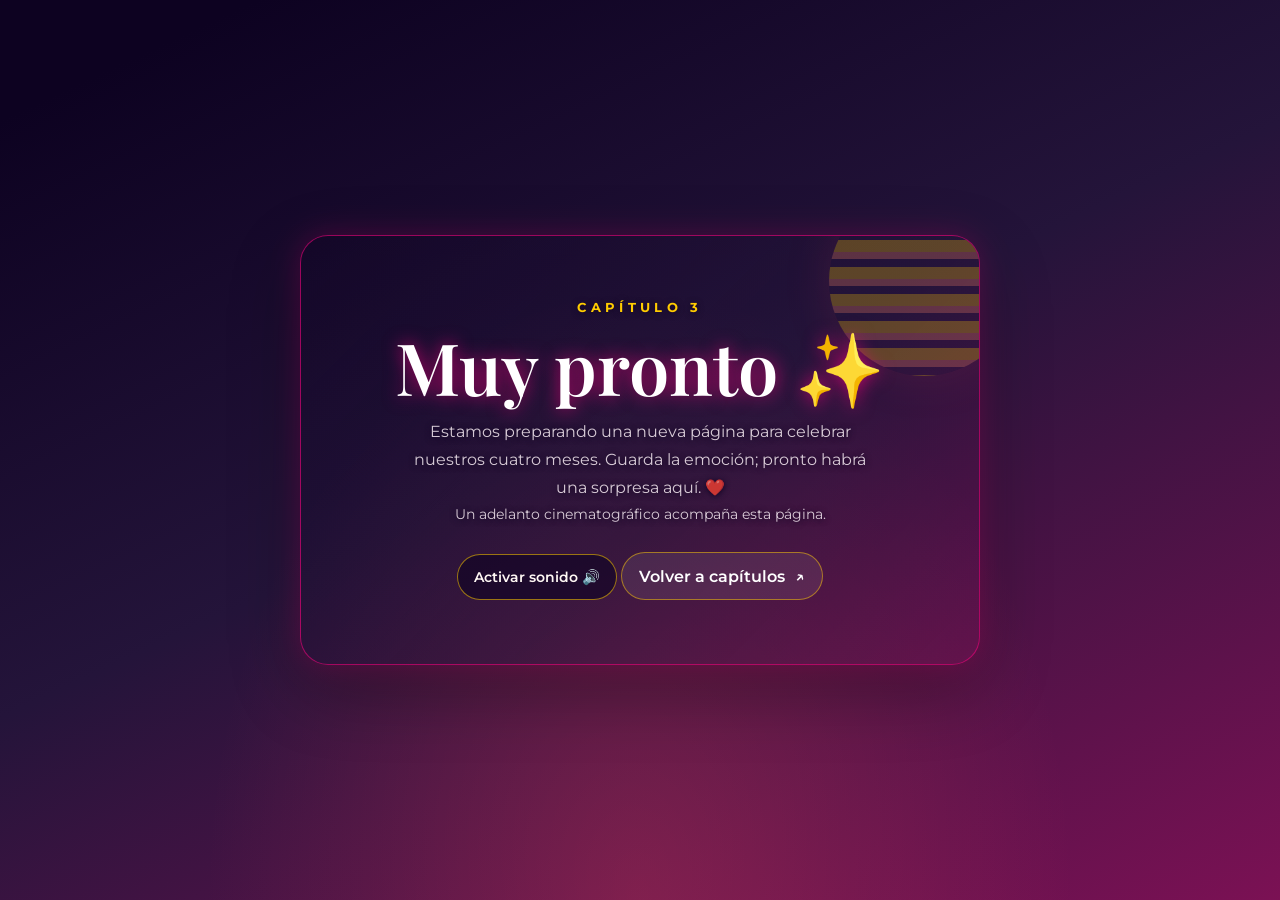
==== cuatro-meses.html @ 0df11a8c "djkdjdjdj" ====
<!DOCTYPE html>
<html lang="es">
<head>
    <meta charset="UTF-8">
    <meta name="viewport" content="width=device-width, initial-scale=1.0">
    <title>Capítulo 3 · Muy pronto ✨</title>
    <link rel="preconnect" href="https://fonts.googleapis.com">
    <link rel="preconnect" href="https://fonts.gstatic.com" crossorigin>
    <link href="https://fonts.googleapis.com/css2?family=Montserrat:wght@300;400;600;700&family=Playfair+Display:wght@600&display=swap" rel="stylesheet">
    <link rel="stylesheet" href="styles.css?v=20261124-video-contrast">
</head>
<body class="four-month-page">
    <main class="four-month-page-shell">
        <section class="four-month-card" aria-labelledby="four-month-title">
            <video class="four-month-card-video" id="fourMonthBackgroundVideo" autoplay muted loop playsinline preload="metadata" aria-hidden="true" tabindex="-1">
                <source src="video/GTA%206%20Intro%20Screen%204K%20HD.mp4" type="video/mp4">
            </video>
            <p class="four-month-kicker">CAPÍTULO 3</p>
            <h1 id="four-month-title">Muy pronto ✨</h1>
            <p>Estamos preparando una nueva página para celebrar nuestros cuatro meses. Guarda la emoción; pronto habrá una sorpresa aquí. ❤️</p>
            <p class="four-month-video-note">Un adelanto cinematográfico acompaña esta página.</p>
            <button class="four-month-sound-toggle" id="fourMonthSoundToggle" type="button" aria-pressed="false">
                Activar sonido 🔊
            </button>
            <p class="four-month-video-status" id="fourMonthVideoStatus" role="status" aria-live="polite"></p>
            <a class="four-month-back" href="index.html">Volver a capítulos <span aria-hidden="true">↗</span></a>
        </section>
    </main>
    <script>
        const fourMonthVideo = document.getElementById('fourMonthBackgroundVideo');
        const fourMonthSoundToggle = document.getElementById('fourMonthSoundToggle');
        const fourMonthVideoStatus = document.getElementById('fourMonthVideoStatus');

        if (window.matchMedia('(prefers-reduced-motion: reduce)').matches) {
            fourMonthVideo.removeAttribute('autoplay');
            fourMonthVideo.pause();
            fourMonthSoundToggle.disabled = true;
            fourMonthVideoStatus.textContent = 'El fondo animado está pausado por la preferencia de movimiento reducido.';
        }

        fourMonthVideo.addEventListener('error', () => {
            fourMonthSoundToggle.disabled = true;
            fourMonthVideoStatus.textContent = 'No se pudo cargar el video de fondo.';
            console.error('No se pudo cargar el video de fondo del capítulo de cuatro meses.', fourMonthVideo.error);
        });

        fourMonthSoundToggle.addEventListener('click', async () => {
            if (!fourMonthVideo.muted) {
                fourMonthVideo.muted = true;
                fourMonthSoundToggle.setAttribute('aria-pressed', 'false');
                fourMonthSoundToggle.textContent = 'Activar sonido 🔊';
                return;
            }

            fourMonthVideo.muted = false;
            try {
                await fourMonthVideo.play();
                fourMonthSoundToggle.setAttribute('aria-pressed', 'true');
                fourMonthSoundToggle.textContent = 'Silenciar 🔇';
                fourMonthVideoStatus.textContent = '';
            } catch (error) {
                fourMonthVideo.muted = true;
                fourMonthVideoStatus.textContent = 'No se pudo activar el sonido. Inténtalo otra vez.';
                console.error('No se pudo activar el sonido del video del capítulo de cuatro meses.', error);
            }
        });
    </script>
</body>
</html>
---- styles.css ----
:root {
            --bg-gradient: linear-gradient(135deg, #0f0c20, #1d102f, #2a0826);
            --glass-bg: rgba(255, 255, 255, 0.07);
            --glass-border: rgba(255, 255, 255, 0.15);
            --primary: #ff4b72;
            --secondary: #a855f7;
            --accent: #ffd166;
            --text-main: #ffffff;
            --text-sub: #e2e8f0;
        }

        * {
            box-sizing: border-box;
            margin: 0;
            padding: 0;
            user-select: none;
        }

        body {
            background: var(--bg-gradient);
            color: var(--text-main);
            font-family: 'Montserrat', sans-serif;
            min-height: 100vh;
            overflow-x: hidden;
            position: relative;
        }

        /* Partículas de fondo */
        #canvas-bg {
            position: fixed;
            top: 0;
            left: 0;
            width: 100%;
            height: 100%;
            z-index: 0;
            pointer-events: none;
            overflow: hidden;
        }

        .background-particle {
            position: absolute;
            bottom: -2rem;
            left: var(--particle-x);
            color: #ff8296;
            font-size: 1.15rem;
            opacity: 0;
            animation: float-particle var(--particle-duration) linear var(--particle-delay) infinite;
            will-change: transform, opacity;
        }

        @keyframes float-particle {
            0% { opacity: 0; transform: translate3d(0, 0, 0); }
            10%, 85% { opacity: var(--particle-opacity); }
            100% { opacity: 0; transform: translate3d(18px, -110vh, 0); }
        }

        .container {
            max-width: 900px;
            margin: 0 auto;
            padding: 2rem 1.5rem;
            position: relative;
            z-index: 1;
        }

        /* Estilo Cristal (Glassmorphism) */
        .glass {
            background: var(--glass-bg);
            border: 1px solid var(--glass-border);
            border-radius: 24px;
            box-shadow: 0 6px 18px rgba(0, 0, 0, 0.28);
        }

        /* Hero Section */
        .hero {
            text-align: center;
            padding: 3rem 1.5rem;
            margin-bottom: 2rem;
            animation: fadeIn 1.5s ease;
        }

        .hero h1 {
            font-family: 'Playfair Display', serif;
            font-size: 2.8rem;
            background: linear-gradient(45deg, #ff758c, #ff7eb3, #a855f7);
            -webkit-background-clip: text;
            -webkit-text-fill-color: transparent;
            margin-bottom: 0.8rem;
        }

        .milestone-notice {
            display: inline-block;
            margin-bottom: 0.8rem;
            padding: 0.5rem 1rem;
            border: 1px solid rgba(255, 209, 102, 0.45);
            border-radius: 999px;
            background: rgba(255, 209, 102, 0.1);
            color: var(--accent);
            font-size: 0.85rem;
            font-weight: 600;
            letter-spacing: 0.4px;
        }

        .hero p {
            color: var(--text-sub);
            font-size: 1.1rem;
            letter-spacing: 1px;
        }

        /* Contador de Tiempo */
        .timer-grid {
            display: grid;
            grid-template-columns: repeat(auto-fit, minmax(90px, 1fr));
            gap: 1rem;
            margin-top: 2rem;
        }

        .timer-box {
            background: rgba(255, 255, 255, 0.05);
            padding: 1rem 0.5rem;
            border-radius: 16px;
            border: 1px solid rgba(255, 255, 255, 0.1);
            text-align: center;
        }

        .timer-number {
            font-size: 1.8rem;
            font-weight: 700;
            color: var(--primary);
            text-shadow: 0 0 10px rgba(255, 75, 114, 0.5);
        }

        .timer-label {
            font-size: 0.75rem;
            text-transform: uppercase;
            color: var(--text-sub);
            margin-top: 4px;
        }

        /* Reproductor de Música */
        .music-player {
            display: flex;
            align-items: center;
            gap: 1.2rem;
            padding: 1.2rem 1.35rem;
            margin-bottom: 2.5rem;
            border-color: rgba(255, 232, 223, 0.3);
            background:
                radial-gradient(ellipse at 0% 50%, rgba(245, 163, 159, 0.17), transparent 49%),
                linear-gradient(120deg, rgba(255, 244, 238, 0.13), rgba(151, 92, 130, 0.13));
            box-shadow: 0 10px 24px rgba(27, 11, 34, 0.2), inset 0 1px rgba(255, 255, 255, 0.13);
        }

        .vinyl-art {
            width: 76px;
            height: 76px;
            border-radius: 50%;
            background:
                repeating-radial-gradient(circle, #351e35 0 3px, #241527 4px 6px),
                #251527;
            border: 2px solid rgba(255, 205, 184, 0.72);
            display: flex;
            align-items: center;
            justify-content: center;
            animation: spin 8s linear infinite;
            animation-play-state: paused;
            position: relative;
            flex-shrink: 0;
            box-shadow: 0 0 0 5px rgba(255, 220, 199, 0.08), 0 0 25px rgba(255, 139, 151, 0.3), inset 0 0 10px rgba(255, 229, 210, 0.15);
        }

        .vinyl-art::after {
            content: '';
            width: 21px;
            height: 21px;
            border: 2px solid rgba(255, 235, 219, 0.74);
            background: linear-gradient(145deg, #f3a5a1, #a95e82);
            border-radius: 50%;
            box-shadow: inset 0 0 0 5px rgba(71, 33, 59, 0.75), 0 0 10px rgba(255, 214, 162, 0.25);
        }

        .music-info {
            flex-grow: 1;
        }

        .music-title {
            font-weight: 600;
            font-size: 1rem;
            color: #fff;
        }

        .music-artist {
            font-size: 0.85rem;
            color: var(--text-sub);
        }

        .playback-status {
            min-height: 1em;
            margin-top: 0.25rem;
            color: var(--accent);
            font-size: 0.75rem;
        }
        .player-waveform {
            display: flex;
            width: min(100%, 185px);
            height: 18px;
            align-items: center;
            gap: 3px;
            margin-top: 0.55rem;
            opacity: 0.78;
        }
        .player-waveform i {
            display: block;
            width: 3px;
            height: 5px;
            border-radius: 99px;
            background: linear-gradient(180deg, #ffe2b7, #ec9a9d 68%, #bd7898);
            transform-origin: center;
        }
        .is-playing .player-waveform i { animation: player-wave 0.8s ease-in-out infinite alternate; }
        .player-waveform i:nth-child(3n) { animation-delay: -0.5s; }
        .player-waveform i:nth-child(4n) { animation-delay: -0.25s; }
        .player-waveform i:nth-child(5n) { animation-delay: -0.65s; }
        @keyframes player-wave {
            from { transform: scaleY(0.25); }
            to { transform: scaleY(1); }
        }

        .play-btn {
            flex: 0 0 52px;
            border: 1px solid rgba(255, 238, 220, 0.72);
            width: 52px;
            height: 52px;
            border-radius: 50%;
            background: linear-gradient(145deg, #f5a5a0, #bd6e8b 70%, #9d5a80);
            color: #fffaf4;
            font-size: 1.2rem;
            cursor: pointer;
            transition: transform 0.2s, filter 0.2s, box-shadow 0.2s;
            display: flex;
            align-items: center;
            justify-content: center;
            box-shadow: 0 7px 18px rgba(113, 43, 74, 0.32), inset 0 1px rgba(255, 255, 255, 0.35);
        }

        .play-btn:hover {
            transform: scale(1.08);
            filter: brightness(1.08);
            box-shadow: 0 9px 22px rgba(113, 43, 74, 0.42), inset 0 1px rgba(255, 255, 255, 0.4);
        }
        .music-player.is-playing { border-color: rgba(255, 218, 191, 0.48); }
        .music-player.is-playing .vinyl-art { box-shadow: 0 0 0 5px rgba(255, 220, 199, 0.1), 0 0 30px rgba(255, 139, 151, 0.42), inset 0 0 10px rgba(255, 229, 210, 0.18); }

        /* Mensaje de voz */
        .voice-message {
            padding: clamp(1.35rem, 4vw, 2rem);
            margin-bottom: 2.5rem;
            border-color: rgba(255, 231, 220, 0.26);
            background:
                radial-gradient(ellipse at 50% 0%, rgba(234, 164, 159, 0.13), transparent 65%),
                linear-gradient(140deg, rgba(255, 247, 239, 0.09), rgba(160, 96, 136, 0.1));
            text-align: center;
        }

        .voice-message h2 {
            font-family: 'Playfair Display', serif;
            font-size: 1.5rem;
            margin-bottom: 0.5rem;
        }

        .voice-message p {
            color: var(--text-sub);
            font-size: 0.9rem;
            margin-bottom: 1rem;
        }

        .voice-audio-player {
            display: flex;
            max-width: 620px;
            align-items: center;
            gap: 1rem;
            margin: 1.2rem auto 0;
            padding: 1rem;
            border: 1px solid rgba(255, 237, 223, 0.2);
            border-radius: 20px;
            background: linear-gradient(120deg, rgba(55, 27, 58, 0.58), rgba(116, 61, 93, 0.42));
            box-shadow: 0 10px 24px rgba(32, 12, 39, 0.2), inset 0 1px rgba(255, 255, 255, 0.08);
            text-align: left;
        }
        .voice-player-icon {
            display: grid;
            width: 55px;
            height: 55px;
            flex: 0 0 55px;
            place-items: center;
            border: 1px solid rgba(255, 238, 220, 0.36);
            border-radius: 17px;
            background: linear-gradient(145deg, rgba(246, 177, 160, 0.3), rgba(187, 111, 143, 0.25));
            box-shadow: 0 5px 18px rgba(220, 140, 153, 0.17);
            color: #ffe0ad;
            font-size: 1.65rem;
        }
        .voice-player-icon span { transform: translateY(-1px); }
        .voice-player-content { min-width: 0; flex: 1; }
        .voice-player-label {
            display: block;
            margin: 0 0 0.5rem 0.2rem;
            color: rgba(255, 232, 220, 0.8);
            font: italic 0.78rem 'Playfair Display', serif;
        }
        .voice-message audio {
            display: block;
            width: 100%;
            color-scheme: dark;
            accent-color: #e7a0a0;
            filter: drop-shadow(0 3px 7px rgba(25, 10, 31, 0.2));
        }

        .voice-status {
            min-height: 1em;
            margin-top: 0.75rem;
            color: var(--accent);
            font-size: 0.8rem;
        }
        .voice-audio-player.is-playing .voice-player-icon { animation: voice-icon-glow 1.8s ease-in-out infinite alternate; }
        @keyframes voice-icon-glow {
            50% { opacity: 0.8; transform: scale(1.04); }
        }

        /* Galería Polaroid 3D */
        .section-title {
            text-align: center;
            font-family: 'Playfair Display', serif;
            font-size: 2rem;
            margin-bottom: 1.8rem;
            color: #fff;
        }

        .gallery-grid {
            display: grid;
            grid-template-columns: repeat(auto-fit, minmax(240px, 1fr));
            gap: 2rem;
            margin-bottom: 3rem;
        }

        .polaroid {
            perspective: 1000px;
            height: 320px;
            cursor: pointer;
        }

        .polaroid-inner {
            position: relative;
            width: 100%;
            height: 100%;
            text-align: center;
            transition: transform 0.8s cubic-bezier(0.175, 0.885, 0.32, 1.275);
            transform-style: preserve-3d;
        }

        .polaroid.flipped .polaroid-inner {
            transform: rotateY(180deg);
        }

        .polaroid-front, .polaroid-back {
            position: absolute;
            width: 100%;
            height: 100%;
            -webkit-backface-visibility: hidden;
            backface-visibility: hidden;
            border-radius: 16px;
            padding: 12px;
            background: #ffffff;
            color: #222;
            box-shadow: 0 10px 25px rgba(0,0,0,0.3);
            display: flex;
            flex-direction: column;
        }

        .polaroid-front img {
            width: 100%;
            height: 220px;
            object-fit: cover;
            border-radius: 10px;
        }

        .polaroid-front .caption {
            font-family: 'Caveat', cursive;
            font-size: 1.4rem;
            margin-top: 10px;
            color: #333;
        }

        .polaroid-back {
            transform: rotateY(180deg);
            background: #fff0f5;
            justify-content: center;
            align-items: center;
            padding: 20px;
            font-family: 'Caveat', cursive;
            font-size: 1.5rem;
            color: #444;
            line-height: 1.4;
        }

        /* Razones para Aleja */
        .reasons-grid {
            display: grid;
            grid-template-columns: repeat(auto-fit, minmax(210px, 1fr));
            gap: 1rem;
            margin-bottom: 3rem;
        }

        .reason-card {
            min-height: 120px;
            padding: 1.2rem;
            border: 1px solid var(--glass-border);
            border-radius: 18px;
            background: var(--glass-bg);
            color: var(--text-main);
            font: inherit;
            cursor: pointer;
            transition: transform 0.2s ease, background 0.2s ease, border-color 0.2s ease;
        }

        .reason-card:hover {
            transform: translateY(-3px);
            background: rgba(255, 255, 255, 0.12);
            border-color: rgba(255, 75, 114, 0.6);
        }

        .reason-card:focus-visible {
            outline: 2px solid var(--accent);
            outline-offset: 3px;
        }

        .reason-prompt {
            color: var(--accent);
            font-weight: 600;
        }

        .reason-message {
            display: none;
            line-height: 1.5;
        }

        .reason-card.revealed .reason-prompt {
            display: none;
        }

        .reason-card.revealed .reason-message {
            display: inline;
            animation: fadeIn 0.4s ease;
        }

        /* Sección Carta Secreta */
        .envelope-wrapper {
            margin: 3rem 0;
            display: flex;
            justify-content: center;
        }

        .envelope {
            width: 100%;
            max-width: 600px;
            background: rgba(255, 255, 255, 0.08);
            border-radius: 20px;
            padding: 2.5rem 1.8rem;
            text-align: center;
            position: relative;
            cursor: pointer;
            transition: background 0.4s ease, border-color 0.4s ease;
            border: 2px dashed rgba(255, 75, 114, 0.4);
        }

        .envelope:hover {
            border-color: var(--primary);
            background: rgba(255, 255, 255, 0.12);
        }

        .envelope-icon {
            font-size: 3.5rem;
            margin-bottom: 1rem;
            display: inline-block;
            transition: transform 0.3s ease;
        }

        .envelope:hover .envelope-icon {
            transform: scale(1.15) rotate(5deg);
        }

        .letter-content {
            display: none;
            margin-top: 1.5rem;
            text-align: left;
            font-family: 'Caveat', cursive;
            font-size: 1.6rem;
            line-height: 1.6;
            color: #fff;
            background: rgba(0, 0, 0, 0.35);
            padding: 2rem;
            border-radius: 16px;
            animation: fadeIn 1s ease;
            border: 1px solid rgba(255, 255, 255, 0.1);
        }

        .letter-content p {
            margin-bottom: 1.2rem;
        }

        /* Footer */
        footer {
            text-align: center;
            padding: 2rem 0;
            color: var(--text-sub);
            font-size: 0.9rem;
        }

        .star-map {
            margin: 3rem 0 1rem;
            padding: clamp(1.25rem, 4vw, 2.25rem);
            border: 1px solid rgba(255, 75, 114, 0.48);
            background:
                radial-gradient(ellipse at 10% 0%, rgba(168, 85, 247, 0.15), transparent 48%),
                radial-gradient(ellipse at 95% 100%, rgba(255, 75, 114, 0.1), transparent 42%),
                var(--glass-bg);
            box-shadow: 0 0 30px rgba(168, 85, 247, 0.14), 0 0 20px rgba(255, 75, 114, 0.1);
        }

        .star-map-heading { text-align: center; margin-bottom: 1.4rem; }
        .star-map-heading h2 {
            margin-bottom: 0.55rem;
            font: 600 clamp(1.7rem, 5vw, 2.3rem) 'Playfair Display', serif;
            background: linear-gradient(90deg, #fff, #ffb4c3, #d3a5ff);
            -webkit-background-clip: text;
            -webkit-text-fill-color: transparent;
        }
        .star-map-heading p { color: var(--text-sub); font-size: 0.9rem; line-height: 1.6; }
        .star-map-heading .star-map-date { color: var(--accent); letter-spacing: 0.04em; }

        .star-map-stage {
            position: relative;
            isolation: isolate;
            overflow: hidden;
            min-height: 300px;
            height: clamp(300px, 48vw, 440px);
            border: 1px solid rgba(168, 85, 247, 0.45);
            border-radius: 20px;
            background:
                radial-gradient(ellipse at 50% 115%, rgba(91, 34, 139, 0.32), transparent 58%),
                linear-gradient(160deg, rgba(7, 8, 27, 0.95), rgba(20, 11, 40, 0.92) 60%, rgba(12, 9, 30, 0.96));
            box-shadow: inset 0 0 18px rgba(168, 85, 247, 0.1), 0 0 14px rgba(168, 85, 247, 0.1);
        }

        .star-map-canvas, .star-map-points {
            position: absolute;
            inset: 0;
            width: 100%;
            height: 100%;
        }
        .star-map-canvas { z-index: -1; pointer-events: none; }
        .star-map-points { z-index: 1; }

        .memory-star {
            position: absolute;
            left: var(--star-x);
            top: var(--star-y);
            width: 28px;
            height: 28px;
            display: grid;
            place-items: center;
            transform: translate(-50%, -50%);
            border: 0;
            border-radius: 50%;
            background: transparent;
            color: #f7cfff;
            cursor: pointer;
            font-size: 16px;
            text-shadow: 0 0 8px #d9a5ff, 0 0 18px #a855f7;
            animation: starPulse 2.6s ease-in-out infinite;
        }
        .memory-star::before {
            content: '';
            position: absolute;
            inset: 7px;
            border-radius: 50%;
            background: #fff;
            box-shadow: 0 0 8px 3px #fff, 0 0 18px 6px #c88aff, 0 0 28px 8px rgba(168, 85, 247, 0.58);
            pointer-events: none;
        }
        .memory-star.star-main::before {
            inset: 5px;
            box-shadow: 0 0 7px 3px #fff, 0 0 14px 5px #ffd166, 0 0 20px 7px rgba(255, 75, 114, 0.5);
        }
        .memory-star:hover, .memory-star:focus-visible, .memory-star[aria-pressed="true"] {
            z-index: 2;
            outline: 2px solid rgba(255, 209, 102, 0.8);
            outline-offset: 4px;
        }
        .memory-star:focus-visible { outline-color: #fff; }
        .memory-star[aria-pressed="true"] { color: var(--accent); }

        @keyframes starPulse {
            0%, 100% { opacity: 0.75; }
            50% { opacity: 1; }
        }

        .star-memory-tooltip {
            position: absolute;
            z-index: 3;
            left: 50%;
            bottom: 1rem;
            width: min(440px, calc(100% - 2rem));
            padding: 0.9rem 1.1rem;
            border: 1px solid rgba(255, 209, 102, 0.5);
            border-radius: 14px;
            background: rgba(13, 9, 29, 0.88);
            box-shadow: 0 0 20px rgba(255, 209, 102, 0.12), 0 0 20px rgba(168, 85, 247, 0.16);
            color: #fff;
            text-align: center;
            line-height: 1.5;
            opacity: 0;
            visibility: hidden;
            transform: translate(-50%, 8px);
            transition: opacity 0.2s ease, transform 0.2s ease, visibility 0.2s;
            pointer-events: none;
        }
        .star-memory-tooltip.is-visible {
            opacity: 1;
            visibility: visible;
            transform: translate(-50%, 0);
        }
        .star-map-hint {
            margin-top: 0.9rem;
            color: var(--text-sub);
            font-size: 0.82rem;
            text-align: center;
        }

        /* Animaciones Keyframes */
        @keyframes spin {
            100% { transform: rotate(360deg); }
        }

        @keyframes fadeIn {
            from { opacity: 0; transform: translateY(15px); }
            to { opacity: 1; transform: translateY(0); }
        }

        @media (max-width: 600px) {
            .hero h1 { font-size: 2.1rem; }
            .timer-number { font-size: 1.4rem; }
            .section-title { font-size: 1.6rem; }
            .star-map-stage { min-height: 280px; }
            .star-memory-tooltip { bottom: 0.75rem; }
        }

        @media (max-width: 700px), (pointer: coarse) {
            .star-map, .star-map-stage, .snoopy-date, .home-trivia {
                box-shadow: 0 0 16px rgba(168, 85, 247, 0.1);
            }

            .memory-star {
                animation: none;
                text-shadow: 0 0 6px #d9a5ff, 0 0 10px #a855f7;
            }

            .memory-star::before {
                box-shadow: 0 0 6px 2px #fff, 0 0 12px 4px #c88aff;
            }

            .memory-star.star-main::before {
                box-shadow: 0 0 7px 3px #fff, 0 0 14px 5px #ffd166;
            }

            .snoopy-date .paw-print { animation: none; }
        }

        .trivia-card {
            width: min(100%, 620px);
            padding: clamp(1.5rem, 5vw, 3rem);
            text-align: center;
            border: 1px solid rgba(255, 75, 114, 0.45);
            box-shadow: 0 0 20px rgba(168, 85, 247, 0.18), 0 0 14px rgba(255, 75, 114, 0.12);
            animation: fadeIn 0.65s ease;
        }

        .trivia-card h1, .trivia-card h2 {
            font-family: 'Playfair Display', serif;
            margin-bottom: 1rem;
        }

        .trivia-card p {
            color: var(--text-sub);
            line-height: 1.7;
        }

        .surprise-link, .answer-option, .coupon-button, .restart-button {
            display: inline-flex;
            align-items: center;
            justify-content: center;
            border: 1px solid rgba(255, 255, 255, 0.2);
            border-radius: 14px;
            color: #fff;
            font: inherit;
            font-weight: 700;
            text-decoration: none;
            cursor: pointer;
            transition: transform 0.2s ease, box-shadow 0.2s ease, border-color 0.2s ease, background 0.2s ease;
        }

        .surprise-link {
            margin-top: 1.6rem;
            padding: 0.95rem 1.5rem;
            background: linear-gradient(110deg, var(--primary), #a855f7);
            box-shadow: 0 0 22px rgba(255, 75, 114, 0.35);
        }

        .surprise-link:hover, .answer-option:hover, .coupon-button:hover, .restart-button:hover {
            transform: translateY(-3px);
            box-shadow: 0 0 22px rgba(255, 75, 114, 0.32);
            border-color: var(--primary);
        }

        .home-trivia {
            padding: clamp(1.5rem, 5vw, 2.5rem);
            margin: 3rem 0;
            text-align: center;
            border: 1px solid rgba(255, 75, 114, 0.42);
            box-shadow: 0 0 28px rgba(168, 85, 247, 0.16), 0 0 22px rgba(255, 75, 114, 0.1);
        }

        .home-trivia h2 {
            margin-bottom: 0.65rem;
            font: 600 clamp(1.7rem, 5vw, 2.2rem) 'Playfair Display', serif;
            color: #ffb4c3;
        }

        .home-trivia p {
            max-width: 580px;
            margin: 0 auto;
            color: var(--text-sub);
            line-height: 1.7;
        }

        .home-trivia .surprise-link { margin-top: 1.2rem; }

        .snoopy-date {
            position: relative;
            overflow: hidden;
            margin: 2rem 0 3rem;
            padding: clamp(1.5rem, 5vw, 2.5rem);
            text-align: center;
            border: 1px solid rgba(255, 209, 102, 0.38);
            background:
                radial-gradient(ellipse at 90% 10%, rgba(255, 209, 102, 0.11), transparent 35%),
                var(--glass-bg);
            box-shadow: 0 0 28px rgba(255, 209, 102, 0.08), 0 0 25px rgba(168, 85, 247, 0.12);
        }

        .snoopy-date .paw-print {
            display: inline-block;
            margin-bottom: 0.5rem;
            font-size: 2rem;
            animation: pawWiggle 2.5s ease-in-out infinite;
        }

        .snoopy-date h2 {
            margin-bottom: 0.65rem;
            font: 600 clamp(1.65rem, 5vw, 2.15rem) 'Playfair Display', serif;
            color: var(--accent);
        }

        .snoopy-date > p {
            max-width: 580px;
            margin: 0 auto;
            color: var(--text-sub);
            line-height: 1.7;
        }

        .date-idea {
            max-width: 540px;
            min-height: 4.2rem;
            margin: 1.3rem auto 0;
            padding: 1rem;
            border: 1px solid rgba(255, 255, 255, 0.12);
            border-radius: 16px;
            background: rgba(10, 7, 25, 0.38);
            color: #fff !important;
            font-weight: 600;
        }

        .date-idea.is-changing { animation: fadeIn 0.4s ease; }
        .snoopy-date .surprise-link { margin-top: 1.2rem; }

        @keyframes pawWiggle {
            0%, 100% { transform: rotate(-7deg) translateY(0); }
            50% { transform: rotate(7deg) translateY(-4px); }
        }

        .trivia-view {
            display: none;
            min-height: 100vh;
            align-items: center;
            justify-content: center;
            padding: 1.25rem;
            position: relative;
            z-index: 1;
        }

        .trivia-card { max-width: 720px; }
        .trivia-card h1 {
            font-size: clamp(2rem, 6vw, 3rem);
            background: linear-gradient(45deg, #ff758c, #ff7eb3, #ffd166);
            -webkit-background-clip: text;
            -webkit-text-fill-color: transparent;
        }

        .trivia-new-questions {
            display: inline-block;
            margin: 0 0 0.8rem;
            padding: 0.45rem 0.85rem;
            border: 1px solid rgba(255, 209, 102, 0.42);
            border-radius: 999px;
            background: rgba(255, 209, 102, 0.1);
            color: var(--accent) !important;
            font-size: 0.85rem;
            font-weight: 700;
            box-shadow: 0 0 16px rgba(255, 209, 102, 0.12);
        }

        .trivia-progress {
            margin: 1.2rem auto 1.5rem;
            color: var(--accent);
            font-size: 0.9rem;
            font-weight: 700;
        }

        .trivia-card.celebrate { animation: celebrateGlow 0.9s ease; }

        @keyframes celebrateGlow {
            0%, 100% { opacity: 1; }
            45% { opacity: 0.88; }
        }

        .answer-list, .coupon-list {
            display: grid;
            grid-template-columns: repeat(2, minmax(0, 1fr));
            gap: 0.8rem;
            margin-top: 1.5rem;
        }

        .answer-option {
            min-height: 58px;
            padding: 0.85rem;
            background: rgba(255, 255, 255, 0.07);
        }

        .answer-option:disabled { cursor: default; opacity: 0.85; }
        .answer-option.correct { background: rgba(31, 157, 110, 0.35); border-color: #65e6b6; }
        .answer-option.incorrect { background: rgba(255, 75, 114, 0.3); border-color: var(--primary); }
        .trivia-feedback { min-height: 1.6em; margin-top: 1rem; color: var(--accent) !important; font-weight: 600; }
        .coupon-list { grid-template-columns: repeat(auto-fit, minmax(210px, 1fr)); }
        .coupon {
            padding: 1.1rem;
            border: 1px solid rgba(255, 209, 102, 0.42);
            border-radius: 16px;
            background: rgba(255, 209, 102, 0.07);
            box-shadow: inset 0 0 18px rgba(255, 209, 102, 0.04);
        }
        .coupon h3 { margin-bottom: 0.8rem; color: var(--accent); }
        .coupon-button, .restart-button {
            width: 100%;
            padding: 0.75rem;
            background: rgba(255, 75, 114, 0.22);
        }
        .coupon-button:disabled { opacity: 0.65; cursor: default; transform: none; }
        .restart-button { margin-top: 1.4rem; max-width: 260px; }
        .trivia-hidden { display: none !important; }

        body.trivia-mode .container { display: none !important; }
        body.trivia-mode .trivia-view { display: flex; }

        @media (max-width: 520px) {
            .answer-list { grid-template-columns: 1fr; }
            .trivia-card { border-radius: 20px; }
        }

        @media (prefers-reduced-motion: reduce) {
            *, *::before, *::after { scroll-behavior: auto !important; animation-duration: 0.01ms !important; transition-duration: 0.01ms !important; }
        }

        :root {
            --bg-gradient: linear-gradient(145deg, #55284a, #9a4565 58%, #d77b78);
            --glass-bg: rgba(255, 247, 244, 0.1);
            --glass-border: rgba(255, 239, 230, 0.25);
            --primary: #ff8296;
            --secondary: #bb6c82;
            --accent: #ffd6a2;
        }

        body {
            background:
                radial-gradient(ellipse at 10% 5%, rgba(255, 178, 157, 0.35), transparent 38%),
                radial-gradient(ellipse at 95% 35%, rgba(255, 137, 155, 0.22), transparent 35%),
                var(--bg-gradient);
        }

        .sr-only {
            position: absolute;
            width: 1px;
            height: 1px;
            padding: 0;
            margin: -1px;
            overflow: hidden;
            clip: rect(0, 0, 0, 0);
            white-space: nowrap;
            border: 0;
        }

        .chapter-view { display: none; }
        .chapter-view.is-active { display: block; animation: chapter-arrive 0.65s both; }
        body.trivia-mode .chapter-view { display: none !important; }

        .chapter-soundtrack {
            padding: clamp(1.3rem, 4vw, 2rem);
            border-color: rgba(255, 225, 209, 0.27);
            background: linear-gradient(145deg, rgba(255, 245, 240, 0.12), rgba(255, 217, 202, 0.055));
        }
        .chapter-soundtrack .section-eyebrow { color: #ffd5b5; font-size: 0.68rem; letter-spacing: 0.18em; text-transform: uppercase; }
        .chapter-soundtrack .section-title { margin: 0.45rem 0 0.75rem; }
        .playlist-player {
            display: flex;
            width: min(100%, 720px);
            align-items: center;
            gap: clamp(0.85rem, 3vw, 1.4rem);
            margin: 1.35rem auto 0;
            padding: clamp(0.9rem, 3vw, 1.25rem);
            border: 1px solid rgba(255, 235, 222, 0.22);
            border-radius: 22px;
            background:
                radial-gradient(ellipse at 0% 50%, rgba(244, 173, 155, 0.17), transparent 58%),
                linear-gradient(125deg, rgba(45, 22, 50, 0.66), rgba(117, 62, 96, 0.48));
            box-shadow: 0 10px 24px rgba(27, 11, 34, 0.2), inset 0 1px rgba(255, 255, 255, 0.09);
            text-align: left;
        }
        .playlist-record {
            position: relative;
            display: grid;
            width: clamp(70px, 12vw, 94px);
            height: clamp(70px, 12vw, 94px);
            flex: 0 0 clamp(70px, 12vw, 94px);
            place-items: center;
            border: 1px solid rgba(255, 223, 204, 0.62);
            border-radius: 50%;
            background: repeating-radial-gradient(circle, #48263f 0 2px, #2e1a31 3px 5px, #3b203b 6px 7px);
            box-shadow: 0 0 0 5px rgba(255, 231, 219, 0.06), 0 0 24px rgba(242, 165, 157, 0.16), inset 0 0 12px rgba(255, 229, 210, 0.13);
            color: #ffe0ad;
            font-size: 1.4rem;
        }
        .playlist-record::before {
            position: absolute;
            inset: 30%;
            border: 1px solid rgba(255, 237, 219, 0.55);
            border-radius: 50%;
            background: linear-gradient(145deg, #edaa9c, #aa6183);
            content: "";
            box-shadow: inset 0 0 0 5px rgba(75, 35, 62, 0.32);
        }
        .playlist-record span { z-index: 1; font-size: 0.8rem; }
        .playlist-player.is-playing .playlist-record { animation: spin 8s linear infinite; }
        .playlist-player-content { min-width: 0; flex: 1; }
        .playlist-player-kicker {
            display: block;
            margin-bottom: 0.2rem;
            color: rgba(255, 231, 218, 0.65);
            font-size: 0.62rem;
            font-weight: 600;
            letter-spacing: 0.15em;
            text-transform: uppercase;
        }
        .chapter-playlist-current { margin: 0 0 0.8rem; color: #ffe0ad; font: italic 1rem 'Playfair Display', serif; text-align: center; }
        .playlist-player .chapter-playlist-current { overflow: hidden; margin: 0; color: #fff3e9; font-size: 1.05rem; text-align: left; text-overflow: ellipsis; white-space: nowrap; }
        .playlist-waveform { margin: 0.45rem 0 0.35rem; }
        .playlist-player audio {
            display: block;
            width: 100%;
            color-scheme: dark;
            accent-color: #e7a0a0;
            filter: drop-shadow(0 3px 7px rgba(25, 10, 31, 0.2));
        }
        .playlist-skip-button {
            display: block;
            min-height: 42px;
            margin: 0.85rem auto 1.1rem;
            padding: 0.6rem 1rem;
            border: 1px solid rgba(255, 224, 207, 0.28);
            border-radius: 999px;
            background: rgba(255, 231, 220, 0.1);
            color: #fff1e9;
            font: 600 0.74rem 'Montserrat', sans-serif;
            cursor: pointer;
            transition: background 0.2s ease, transform 0.2s ease;
        }
        .playlist-skip-button:hover { background: rgba(255, 231, 220, 0.18); transform: translateY(-1px); }
        .playlist-skip-button:focus-visible, .chapter-playlist button:focus-visible { outline: 2px solid #ffd6a2; outline-offset: 3px; }
        .chapter-playlist {
            display: grid;
            grid-template-columns: repeat(2, minmax(0, 1fr));
            gap: 0.55rem;
            max-width: 760px;
            margin: 1.1rem auto 0;
            padding: 0;
            list-style: none;
        }
        .chapter-playlist li { min-width: 0; }
        .chapter-playlist button {
            display: flex;
            width: 100%;
            min-height: 48px;
            align-items: center;
            gap: 0.65rem;
            padding: 0.65rem 0.8rem;
            border: 1px solid rgba(255, 235, 224, 0.13);
            border-radius: 13px;
            background: rgba(45, 22, 49, 0.24);
            color: rgba(255, 244, 237, 0.78);
            font: 500 0.72rem 'Montserrat', sans-serif;
            text-align: left;
            cursor: pointer;
            transition: background 0.2s ease, border-color 0.2s ease, color 0.2s ease;
        }
        .chapter-playlist button:hover { border-color: rgba(255, 224, 207, 0.35); background: rgba(255, 231, 220, 0.1); color: #fff; }
        .chapter-playlist button[aria-pressed="true"] { border-color: rgba(255, 214, 162, 0.48); background: rgba(255, 214, 162, 0.12); color: #ffe0ad; }
        .chapter-playlist-number { flex: 0 0 1.6rem; color: #f0ad9d; font-size: 0.66rem; text-align: center; }
        .chapter-playlist-title { min-width: 0; overflow-wrap: anywhere; }
        .chapter-soundtrack #chapterThreeAudioStatus { min-height: 1.3em; margin: 0.65rem 0 0; color: rgba(255, 238, 230, 0.76); font-size: 0.76rem; text-align: center; }

        .interactive-surprises > .section-title { text-align: center; }
        .interactive-card {
            position: relative;
            margin-top: 1.5rem;
            padding: clamp(1.25rem, 4vw, 2rem);
            border-color: rgba(255, 225, 209, 0.25);
            background: linear-gradient(145deg, rgba(255, 245, 240, 0.1), rgba(255, 217, 202, 0.045));
            text-align: center;
        }
        .interactive-card h3 {
            margin-bottom: 0.6rem;
            color: #fff3e9;
            font: 600 clamp(1.35rem, 4vw, 1.8rem)/1.3 'Playfair Display', serif;
        }
        .interactive-card .section-copy { font-size: 0.92rem; }

        .jar-note-stage {
            position: relative;
            display: grid;
            min-height: 245px;
            place-items: center;
            margin-top: 1rem;
        }
        .happiness-jar {
            position: relative;
            width: 154px;
            height: 190px;
            border: 0;
            background: transparent;
            cursor: pointer;
            filter: drop-shadow(0 14px 18px rgba(27, 8, 30, 0.25));
            transition: transform 0.25s ease;
        }
        .happiness-jar:hover, .happiness-jar:focus-visible { transform: translateY(-5px) rotate(-3deg); outline: none; }
        .happiness-jar:focus-visible .jar-body { box-shadow: 0 0 0 3px #ffd6a2, inset 0 0 24px rgba(255, 255, 255, 0.19); }
        .jar-lid {
            position: absolute;
            top: 9px;
            left: 43px;
            width: 68px;
            height: 22px;
            border: 1px solid rgba(255, 235, 220, 0.7);
            border-radius: 7px 7px 4px 4px;
            background: linear-gradient(110deg, #f3c59f, #be7181);
        }
        .jar-neck {
            position: absolute;
            top: 29px;
            left: 49px;
            width: 56px;
            height: 24px;
            border: 2px solid rgba(255, 231, 220, 0.63);
            border-bottom: 0;
            border-radius: 8px 8px 0 0;
            background: rgba(255, 211, 200, 0.12);
        }
        .jar-body {
            position: absolute;
            right: 8px;
            bottom: 3px;
            left: 8px;
            display: grid;
            height: 143px;
            place-items: center;
            border: 2px solid rgba(255, 231, 220, 0.72);
            border-radius: 25px 25px 35px 35px;
            background: linear-gradient(130deg, rgba(255, 245, 238, 0.23), rgba(255, 197, 194, 0.08) 58%, rgba(255, 255, 255, 0.16));
            box-shadow: inset 8px 0 18px rgba(255, 255, 255, 0.12), inset -7px 0 18px rgba(255, 188, 195, 0.12);
        }
        .jar-body::before, .jar-body::after {
            position: absolute;
            width: 8px;
            height: 58px;
            border-radius: 99px;
            background: rgba(255, 255, 255, 0.32);
            content: '';
        }
        .jar-body::before { top: 23px; left: 16px; }
        .jar-body::after { right: 14px; bottom: 17px; height: 30px; opacity: 0.55; }
        .jar-body span { color: #ffe2af; font-size: 3rem; text-shadow: 0 0 20px rgba(255, 198, 170, 0.8); }
        .happiness-note {
            position: absolute;
            z-index: 1;
            top: 2px;
            left: 50%;
            width: min(100%, 410px);
            padding: 1rem 1.2rem;
            border: 1px solid rgba(255, 229, 207, 0.48);
            border-radius: 18px 18px 18px 4px;
            background: linear-gradient(135deg, rgba(255, 224, 193, 0.96), rgba(247, 185, 183, 0.96));
            box-shadow: 0 10px 24px rgba(24, 8, 30, 0.24);
            color: #572d4c;
            font: 600 1rem/1.6 'Playfair Display', serif;
            transform: translateX(-50%);
        }
        .happiness-note[hidden] { display: none; }
        .happiness-note.is-flying { animation: happy-note-fly 0.65s cubic-bezier(.2,.8,.2,1) both; }
        @keyframes happy-note-fly {
            from { opacity: 0; transform: translate(-50%, 55px) rotate(-7deg) scale(0.9); }
            to { opacity: 1; transform: translate(-50%, 0) rotate(0) scale(1); }
        }

        .scratch-grid { display: grid; grid-template-columns: repeat(3, minmax(0, 1fr)); gap: 1rem; margin-top: 1.5rem; }
        .scratch-card {
            position: relative;
            display: grid;
            min-height: 185px;
            overflow: hidden;
            place-items: center;
            padding: 1.2rem;
            border: 1px solid rgba(255, 232, 213, 0.42);
            border-radius: 18px;
            background: linear-gradient(140deg, rgba(255, 218, 196, 0.2), rgba(209, 119, 142, 0.2));
            box-shadow: 0 12px 28px rgba(27, 8, 30, 0.2);
        }
        .scratch-prize { max-width: 230px; color: #fff5eb; font: 600 1.1rem/1.55 'Playfair Display', serif; }
        .scratch-canvas { position: absolute; inset: 0; width: 100%; height: 100%; cursor: crosshair; touch-action: none; }
        .scratch-reveal-button {
            position: absolute;
            z-index: 1;
            right: 0.5rem;
            bottom: 0.5rem;
            padding: 0.45rem 0.65rem;
            border: 1px solid rgba(255, 245, 236, 0.72);
            border-radius: 999px;
            background: rgba(69, 34, 65, 0.8);
            color: #fff8f4;
            font: 600 0.7rem 'Montserrat', sans-serif;
            cursor: pointer;
            opacity: 0;
            transition: opacity 0.2s ease;
        }
        .scratch-card:focus-within .scratch-reveal-button, .scratch-card:hover .scratch-reveal-button { opacity: 1; }
        .scratch-reveal-button:focus-visible { opacity: 1; outline: 2px solid #ffd6a2; outline-offset: 2px; }
        .scratch-card.is-revealed .scratch-canvas { display: none; }
        .scratch-card.is-revealed .scratch-reveal-button { display: none; }
        .scratch-choice-prompt { margin: 1rem 0 0; color: #ffe0ad; font-weight: 700; text-align: center; }
        .scratch-choice-button {
            position: absolute;
            z-index: 1;
            right: 0.5rem;
            bottom: 0.5rem;
            left: 0.5rem;
            padding: 0.5rem 0.6rem;
            border: 1px solid rgba(255, 245, 236, 0.72);
            border-radius: 999px;
            background: rgba(69, 34, 65, 0.9);
            color: #fff8f4;
            font: 700 0.72rem 'Montserrat', sans-serif;
            cursor: pointer;
        }
        .scratch-card.is-selected { border-color: #ffe0a8; box-shadow: 0 0 0 2px rgba(255, 224, 168, 0.45), 0 12px 28px rgba(27, 8, 30, 0.2); }
        .scratch-card.is-not-selected { opacity: 0.58; }
        .scratch-choice-button:disabled { cursor: default; }
        .scratch-status { min-height: 1.4em; margin-top: 0.8rem; color: #ffe0ad; font-size: 0.85rem; }

        .secret-reasons-grid { display: grid; grid-template-columns: repeat(4, minmax(0, 1fr)); gap: 0.8rem; margin-top: 1.5rem; }
        .secret-reason-card { width: 100%; min-width: 0; min-height: 180px; border: 0; border-radius: 16px; background: transparent; color: inherit; perspective: 900px; cursor: pointer; font: inherit; text-align: center; box-sizing: border-box; }
        .secret-reason-inner {
            position: relative;
            display: block;
            width: 100%;
            height: 100%;
            min-height: 180px;
            transform-style: preserve-3d;
            transition: transform 0.65s cubic-bezier(.2,.75,.25,1);
        }
        .secret-reason-card:is(:hover, .is-flipped) .secret-reason-inner { transform: rotateY(180deg); }
        .secret-reason-card:focus-visible { outline: 2px solid #ffd6a2; outline-offset: 4px; }
        .secret-reason-front, .secret-reason-back {
            position: absolute;
            inset: 0;
            display: grid;
            place-items: center;
            padding: 1rem;
            border: 1px solid rgba(255, 225, 209, 0.32);
            border-radius: 16px;
            backface-visibility: hidden;
            -webkit-backface-visibility: hidden;
            box-shadow: 0 8px 25px rgba(24, 8, 30, 0.18);
            box-sizing: border-box;
            overflow: hidden;
            overflow-wrap: anywhere;
            word-break: normal;
            hyphens: auto;
        }
        .secret-reason-front {
            background: linear-gradient(145deg, rgba(255, 225, 207, 0.18), rgba(185, 101, 127, 0.2));
            color: #ffe5d4;
            font: 600 1rem/1.4 'Playfair Display', serif;
        }
        .secret-reason-back {
            transform: rotateY(180deg);
            background: linear-gradient(145deg, rgba(111, 54, 84, 0.96), rgba(75, 38, 72, 0.98));
            color: #fff5eb;
            font-size: 0.82rem;
            line-height: 1.55;
        }
        .bucket-list { display: grid; gap: 0.7rem; margin-top: 1.4rem; list-style: none; text-align: left; }
        .bucket-list-item {
            position: relative;
            overflow: hidden;
            border: 1px solid rgba(255, 225, 209, 0.18);
            border-radius: 14px;
            background: rgba(255, 245, 240, 0.045);
            transition: border-color 0.2s ease, background 0.2s ease;
        }
        .bucket-list-item:has(input:checked) { border-color: rgba(255, 214, 162, 0.5); background: rgba(255, 214, 162, 0.08); }
        .bucket-list-item label { display: flex; min-height: 56px; align-items: center; gap: 0.8rem; padding: 0.8rem 1rem; cursor: pointer; }
        .bucket-list-item input { width: 19px; height: 19px; flex: 0 0 auto; accent-color: #e98291; cursor: pointer; }
        .bucket-list-item label span { color: rgba(255, 248, 243, 0.88); font-size: 0.9rem; line-height: 1.5; }
        .bucket-list-item input:checked + span { color: #ffe0ad; text-decoration: line-through; text-decoration-color: rgba(255, 224, 173, 0.55); }
        .bucket-heart { position: absolute; right: 1.2rem; bottom: 0.3rem; color: #ffb6bd; font-size: 1.5rem; pointer-events: none; animation: bucket-heart-float 1.4s ease-out forwards; }
        @keyframes bucket-heart-float { to { opacity: 0; transform: translate3d(0, -55px, 0) scale(1.4) rotate(14deg); } }

        .emergency-love-trigger {
            position: fixed;
            z-index: 25;
            right: max(1.25rem, env(safe-area-inset-right));
            bottom: max(1.25rem, env(safe-area-inset-bottom));
            display: none;
            min-height: 52px;
            align-items: center;
            gap: 0.55rem;
            padding: 0.8rem 1.1rem;
            border: 1px solid rgba(255, 240, 228, 0.68);
            border-radius: 999px;
            background: linear-gradient(120deg, rgba(235, 135, 144, 0.96), rgba(172, 82, 116, 0.96));
            box-shadow: 0 8px 22px rgba(27, 8, 30, 0.3), inset 0 1px rgba(255, 255, 255, 0.3);
            color: white;
            font: 700 0.8rem 'Montserrat', sans-serif;
            cursor: pointer;
            transition: transform 0.2s ease, box-shadow 0.2s ease;
        }
        body.chapter-selected:not(.trivia-mode) .emergency-love-trigger { display: inline-flex; }
        .emergency-love-trigger:hover, .emergency-love-trigger:focus-visible { transform: translateY(-3px); box-shadow: 0 10px 24px rgba(27, 8, 30, 0.36); outline: 2px solid #ffd6a2; outline-offset: 3px; }
        .emergency-love-modal { position: fixed; inset: 0; z-index: 40; display: grid; place-items: center; overflow-y: auto; padding: 1.25rem; }
        .emergency-love-modal[hidden] { display: none; }
        .emergency-love-card {
            position: relative;
            z-index: 1;
            width: min(100%, 540px);
            padding: clamp(1.8rem, 6vw, 3rem);
            border: 1px solid rgba(255, 235, 220, 0.42);
            border-radius: 26px;
            background: linear-gradient(145deg, rgba(119, 56, 83, 0.98), rgba(71, 34, 68, 0.99));
            box-shadow: 0 16px 32px rgba(22, 9, 29, 0.38);
            color: #fff8f4;
            text-align: center;
            animation: modal-arrive 0.55s cubic-bezier(.2,.8,.2,1) both;
        }
        .emergency-love-heart { display: block; margin-bottom: 0.5rem; color: #ffd6a2; font-size: 3rem; text-shadow: 0 0 25px rgba(255, 175, 169, 0.75); pointer-events: none; animation: emergency-heartbeat 1.8s ease-in-out infinite; }
        .emergency-love-card h2 { margin: 0.55rem 0 1rem; color: #fff3e9; font: 600 clamp(1.7rem, 6vw, 2.3rem)/1.2 'Playfair Display', serif; }
        .emergency-love-card > p:not(.eyebrow) { color: rgba(255, 246, 241, 0.84); line-height: 1.8; }
        .emergency-love-signoff { margin-top: 1rem; color: #ffe0ad !important; font: 600 1.1rem 'Playfair Display', serif; }
        @keyframes emergency-heartbeat { 50% { transform: scale(1.12); } }

        @keyframes chapter-arrive {
            from { opacity: 0; transform: translateY(14px); }
            to { opacity: 1; transform: translateY(0); }
        }

        .splash-screen {
            position: fixed;
            inset: 0;
            z-index: 20;
            display: grid;
            place-items: center;
            overflow-y: auto;
            padding: 1.25rem;
            background:
                radial-gradient(circle at 82% 17%, rgba(255, 230, 177, 0.42), transparent 20%),
                radial-gradient(ellipse at 12% 27%, rgba(255, 193, 184, 0.5), transparent 38%),
                linear-gradient(180deg, #a8759f 0%, #d88da6 34%, #f0b59e 55%, #58b4c1 56%, #267c96 100%);
            transition: opacity 0.6s ease, visibility 0.6s ease;
        }

        .splash-screen.is-entering { opacity: 0; pointer-events: none; }
        .splash-screen.is-leaving { opacity: 0; visibility: hidden; pointer-events: none; }
        .splash-screen[hidden] { display: none; }

        .splash-ocean {
            position: absolute;
            inset: 0;
            overflow: hidden;
            pointer-events: none;
        }

        .splash-sun {
            position: absolute;
            top: 9%;
            right: 14%;
            width: clamp(4.5rem, 9vw, 7.5rem);
            aspect-ratio: 1;
            border-radius: 50%;
            background: linear-gradient(145deg, #fff4cf, #ffd486 72%, #ffb27b);
            box-shadow: 0 0 20px rgba(255, 220, 159, 0.36), 0 0 42px rgba(255, 192, 154, 0.2);
            animation: splash-sun-glow 7s ease-in-out infinite;
        }

        @keyframes splash-sun-glow {
            50% { transform: scale(1.07); box-shadow: 0 0 58px rgba(255, 226, 170, 0.58), 0 0 130px rgba(255, 192, 154, 0.38); }
        }

        .splash-wave {
            position: absolute;
            left: -35%;
            width: 170%;
            height: 38%;
            border-radius: 50% 50% 0 0 / 18% 18% 0 0;
            transform-origin: center;
        }

        .splash-wave-back {
            bottom: -19%;
            background: rgba(130, 231, 216, 0.58);
            animation: splash-wave-drift 17s ease-in-out infinite alternate;
        }

        .splash-wave-middle {
            bottom: -25%;
            background: linear-gradient(180deg, rgba(53, 185, 193, 0.88), rgba(36, 152, 174, 0.95));
            animation: splash-wave-drift 13s ease-in-out infinite alternate-reverse;
        }

        .splash-wave-front {
            bottom: -31%;
            background: linear-gradient(180deg, rgba(32, 132, 160, 0.96), #155c79);
            animation: splash-wave-drift 11s ease-in-out infinite alternate;
        }

        @keyframes splash-wave-drift {
            from { transform: translateX(-3%) rotate(-1deg); }
            to { transform: translateX(3%) rotate(1deg); }
        }

        .splash-bubble {
            position: absolute;
            bottom: -2rem;
            width: clamp(0.8rem, 1.7vw, 1.4rem);
            aspect-ratio: 1;
            border: 1px solid rgba(239, 255, 250, 0.7);
            border-radius: 50%;
            background: radial-gradient(circle at 32% 28%, rgba(255, 255, 255, 0.82), rgba(208, 255, 246, 0.12) 48%, rgba(255, 255, 255, 0.24));
            box-shadow: inset -2px -2px 5px rgba(255, 255, 255, 0.24);
            animation: splash-bubble-rise 10s linear infinite;
        }

        .splash-bubble-one { left: 13%; animation-delay: -2s; }
        .splash-bubble-two { left: 35%; width: 0.75rem; animation-delay: -7s; animation-duration: 12s; }
        .splash-bubble-three { right: 23%; animation-delay: -5s; animation-duration: 11s; }
        .splash-bubble-four { right: 8%; width: 0.7rem; animation-delay: -9s; animation-duration: 13s; }

        @keyframes splash-bubble-rise {
            15% { opacity: 0.72; }
            to { opacity: 0; transform: translate3d(28px, -110vh, 0) scale(1.15); }
        }

        .splash-card {
            position: relative;
            z-index: 2;
            width: min(100%, 660px);
            padding: clamp(2rem, 7vw, 4rem);
            text-align: center;
            border-color: rgba(255, 245, 224, 0.38);
            background: rgba(26, 61, 81, 0.58);
            box-shadow: 0 14px 34px rgba(14, 54, 72, 0.28);
            animation: splash-rise 0.9s cubic-bezier(.2,.8,.2,1) both;
        }

        @keyframes splash-rise {
            from { opacity: 0; transform: translateY(24px) scale(.98); }
            to { opacity: 1; transform: translateY(0) scale(1); }
        }

        .eyebrow {
            color: var(--accent);
            font-size: 0.75rem;
            font-weight: 700;
            letter-spacing: 0.19em;
            line-height: 1.5;
            text-transform: uppercase;
        }

        .splash-card h1 {
            margin: 0.8rem 0 0.85rem;
            font: 600 clamp(2rem, 7vw, 3.2rem)/1.16 'Playfair Display', serif;
            background: linear-gradient(100deg, #fff5ec, #ffc1c8 55%, #ffe0ad);
            -webkit-background-clip: text;
            -webkit-text-fill-color: transparent;
            animation: splash-text-arrive 0.85s 0.12s both;
        }

        .splash-card .eyebrow { animation: splash-text-arrive 0.7s 0.08s both; }
        .splash-subtitle {
            color: rgba(255, 245, 240, 0.82);
            line-height: 1.65;
            animation: splash-text-arrive 0.7s 0.22s both;
        }

        @keyframes splash-text-arrive {
            from { opacity: 0; transform: translateY(10px); }
            to { opacity: 1; transform: translateY(0); }
        }

        .chapter-choices {
            display: grid;
            grid-template-columns: repeat(2, minmax(0, 1fr));
            gap: 1rem;
            margin-top: 2rem;
        }

        .chapter-choice {
            position: relative;
            display: flex;
            min-height: 145px;
            flex-direction: column;
            align-items: flex-start;
            justify-content: center;
            gap: 0.65rem;
            padding: 1.25rem;
            border: 1px solid rgba(255, 235, 226, 0.28);
            border-radius: 20px;
            background: rgba(255, 245, 241, 0.09);
            color: #fff8f4;
            text-align: left;
            font: inherit;
            cursor: pointer;
            transition: transform 0.25s ease, background 0.25s ease, border-color 0.25s ease, box-shadow 0.25s ease;
            text-decoration: none;
            animation: splash-choice-arrive 0.72s cubic-bezier(.2,.8,.2,1) backwards;
        }

        .chapter-choice:nth-child(1) { animation-delay: 0.32s; }
        .chapter-choice:nth-child(2) { animation-delay: 0.48s; }
        .chapter-choice:nth-child(3) { animation-delay: 0.64s; }

        @keyframes splash-choice-arrive {
            from { opacity: 0; transform: translateY(18px) scale(0.97); }
            to { opacity: 1; transform: translateY(0) scale(1); }
        }

        .chapter-choice > span:first-child { color: #ffd6a2; font-size: 0.77rem; font-weight: 700; letter-spacing: 0.06em; text-transform: uppercase; }
        .chapter-choice strong { max-width: 90%; font: 600 1.15rem/1.35 'Playfair Display', serif; }
        .choice-arrow { position: absolute; right: 1.1rem; bottom: 1rem; color: #ffe0ad; font-size: 1.25rem; }
        .chapter-choice-decoration {
            position: absolute;
            top: 0.95rem;
            right: 1.1rem;
            display: grid;
            width: 2.6rem;
            height: 2.6rem;
            place-items: center;
            font-size: 2rem;
            line-height: 1;
            opacity: 0.82;
            pointer-events: none;
        }
        .chapter-choice-two-months {
            border-color: rgba(255, 130, 150, 0.38);
            background: linear-gradient(135deg, rgba(255, 130, 150, 0.15), rgba(255, 245, 241, 0.06));
        }
        .chapter-choice-two-months .chapter-choice-decoration {
            color: #ff8296;
            text-shadow: 0 0 12px rgba(255, 130, 150, 0.72);
        }
        .chapter-choice-three-months .chapter-choice-decoration {
            filter: drop-shadow(0 0 9px rgba(130, 231, 216, 0.7));
        }
        @keyframes chapter-one-heartbeat {
            0%, 100% { transform: scale(0.94); }
            50% { transform: scale(1.12); }
        }
        @keyframes chapter-two-wave-drift {
            0%, 100% { transform: translateX(0) rotate(-5deg); }
            50% { transform: translateX(-7px) rotate(5deg); }
        }
        .chapter-choice:hover, .chapter-choice:focus-visible {
            transform: translateY(-4px);
            border-color: rgba(255, 220, 189, 0.75);
            background: rgba(255, 231, 220, 0.17);
            box-shadow: 0 8px 20px rgba(27, 11, 34, 0.2);
            outline: none;
        }

        .chapter-choice-featured { background: linear-gradient(135deg, rgba(255, 137, 154, 0.23), rgba(255, 194, 146, 0.13)); }
        .splash-screen .chapter-choice-featured:hover,
        .splash-screen .chapter-choice-featured:focus-visible { transform: none; }
        .chapter-choice-coming-soon {
            isolation: isolate;
            overflow: hidden;
            grid-column: 1 / -1;
            width: min(100%, 320px);
            justify-self: center;
            border-color: rgba(255, 0, 127, 0.66);
            background: linear-gradient(125deg, #0d0221 4%, #24143a 52%, #7b1154 130%);
            box-shadow: 0 0 17px rgba(255, 0, 127, 0.26), inset 0 0 24px rgba(255, 75, 92, 0.1);
            cursor: pointer;
            animation: chapter-four-card-glow 3.8s ease-in-out infinite;
        }
        .chapter-choice-coming-soon::before,
        .chapter-choice-coming-soon::after {
            position: absolute;
            z-index: 0;
            content: "";
            pointer-events: none;
        }
        .chapter-choice-coming-soon::before {
            top: 16px;
            right: 18px;
            width: 94px;
            aspect-ratio: 1;
            border-radius: 50%;
            background: radial-gradient(circle, rgba(255, 204, 0, 0.28), rgba(255, 75, 92, 0.14) 48%, transparent 72%);
            box-shadow: 0 0 25px rgba(255, 75, 92, 0.68);
            animation: chapter-four-sunset-drift 5s ease-in-out infinite;
        }
        .chapter-choice-coming-soon::after {
            inset: 0;
            background: repeating-linear-gradient(
                132deg,
                transparent 0 17px,
                rgba(255, 0, 127, 0.09) 17px 18px
            );
            opacity: 0.55;
        }
        .chapter-choice-coming-soon > * {
            position: relative;
            z-index: 1;
        }
        .chapter-choice-coming-soon .chapter-choice-decoration {
            position: absolute;
            top: 0.95rem;
            right: 1.1rem;
            color: #ffcc00;
            font-size: 2rem;
            text-shadow: 0 0 12px rgba(255, 204, 0, 0.85), 0 0 24px rgba(255, 0, 127, 0.72);
            animation: chapter-four-sunset-drift 3.8s ease-in-out infinite;
        }
        .chapter-choice-coming-soon .choice-arrow {
            position: absolute;
            right: 1.1rem;
            bottom: 1rem;
        }
        @keyframes chapter-four-card-glow {
            0%, 100% { box-shadow: 0 0 17px rgba(255, 0, 127, 0.26), inset 0 0 24px rgba(255, 75, 92, 0.1); }
            50% { box-shadow: 0 0 29px rgba(255, 0, 127, 0.5), inset 0 0 30px rgba(255, 75, 92, 0.2); }
        }
        @keyframes chapter-four-sunset-drift {
            0%, 100% { transform: translateY(0) scale(1); }
            50% { transform: translateY(-4px) scale(1.05); }
        }
        body.four-month-page {
            min-height: 100vh;
            background:
                radial-gradient(ellipse at 50% 100%, rgba(255, 75, 92, 0.24), transparent 48%),
                linear-gradient(155deg, #0d0221 8%, #24143a 48%, #7b1154 100%);
        }
        .four-month-page-shell {
            display: grid;
            min-height: 100vh;
            place-items: center;
            padding: 1.5rem;
        }
        .four-month-card {
            position: relative;
            isolation: isolate;
            overflow: hidden;
            width: min(100%, 680px);
            padding: clamp(2rem, 7vw, 4rem);
            border: 1px solid rgba(255, 0, 127, 0.56);
            border-radius: 28px;
            background: linear-gradient(135deg, rgba(13, 2, 33, 0.2), rgba(36, 20, 58, 0.24) 58%, rgba(123, 17, 84, 0.2));
            box-shadow: 0 0 30px rgba(255, 0, 127, 0.22), 0 24px 70px rgba(0, 0, 0, 0.3);
            color: #fff;
            text-align: center;
            animation: chapter-four-title-arrive 0.8s cubic-bezier(0.2, 0.75, 0.25, 1) both;
        }
        .four-month-card-video {
            position: absolute;
            z-index: -2;
            inset: 0;
            width: 100%;
            height: 100%;
            object-fit: cover;
            filter: blur(2.5px) brightness(0.86) saturate(1);
            transform: scale(1.06);
            pointer-events: none;
        }
        .four-month-card::before {
            position: absolute;
            z-index: -1;
            top: -50px;
            right: -40px;
            width: 190px;
            aspect-ratio: 1;
            border-radius: 50%;
            background: repeating-linear-gradient(to bottom, #ffcc00 0 12px, #ff8b67 12px 19px, transparent 19px 27px);
            box-shadow: 0 0 48px rgba(255, 75, 92, 0.45);
            content: "";
            opacity: 0.34;
            animation: chapter-four-sunset-drift 6s ease-in-out infinite;
        }
        .four-month-card::after {
            position: absolute;
            z-index: -1;
            inset: 0;
            background: linear-gradient(135deg, rgba(13, 2, 33, 0.18), rgba(36, 20, 58, 0.22) 58%, rgba(123, 17, 84, 0.2));
            content: "";
            pointer-events: none;
        }
        .four-month-kicker {
            color: #ffcc00;
            font-size: 0.8rem;
            font-weight: 700;
            letter-spacing: 0.34em;
            text-shadow: 0 1px 6px rgba(13, 2, 33, 0.9);
        }
        .four-month-card h1 {
            margin: 0.75rem 0;
            font: 600 clamp(2.4rem, 8vw, 4.5rem)/1.1 'Playfair Display', serif;
            text-shadow: 0 0 18px rgba(255, 0, 127, 0.72);
        }
        .four-month-card > p:not(.four-month-kicker) {
            max-width: 470px;
            margin: 0 auto;
            color: rgba(255, 244, 250, 0.82);
            line-height: 1.75;
            text-shadow: 0 1px 6px rgba(13, 2, 33, 0.95);
        }
        .four-month-card > .four-month-video-note {
            margin-top: 1rem;
            color: #ffcc00;
            font-size: 0.9rem;
        }
        .four-month-sound-toggle {
            min-height: 46px;
            margin-top: 1rem;
            padding: 0.65rem 1rem;
            border: 1px solid rgba(255, 204, 0, 0.56);
            border-radius: 999px;
            background: rgba(13, 2, 33, 0.58);
            color: #fff8f4;
            font: 600 0.9rem 'Montserrat', sans-serif;
            cursor: pointer;
            transition: background 0.2s ease, box-shadow 0.2s ease, transform 0.2s ease;
        }
        .four-month-sound-toggle:hover,
        .four-month-sound-toggle:focus-visible {
            transform: translateY(-2px);
            background: rgba(255, 0, 127, 0.24);
            box-shadow: 0 0 18px rgba(255, 0, 127, 0.34);
            outline: 2px solid rgba(255, 204, 0, 0.78);
            outline-offset: 3px;
        }
        .four-month-sound-toggle:disabled { cursor: not-allowed; opacity: 0.6; }
        .four-month-video-status { margin-top: 0.6rem !important; color: #ffd6a2 !important; font-size: 0.85rem; }
        .four-month-video-status:empty { display: none; }
        .four-month-back {
            display: inline-flex;
            align-items: center;
            gap: 0.6rem;
            min-height: 48px;
            margin-top: 1.6rem;
            padding: 0.75rem 1.1rem;
            border: 1px solid rgba(255, 204, 0, 0.5);
            border-radius: 999px;
            background: rgba(255, 255, 255, 0.08);
            color: #fff;
            font-weight: 600;
            text-decoration: none;
            transition: background 0.2s ease, box-shadow 0.2s ease;
        }
        .four-month-back:hover, .four-month-back:focus-visible {
            background: rgba(255, 0, 127, 0.22);
            box-shadow: 0 0 18px rgba(255, 0, 127, 0.36);
            outline: 2px solid rgba(255, 204, 0, 0.8);
            outline-offset: 3px;
        }
        .chapter-choice-coming-soon:hover,
        .chapter-choice-coming-soon:focus-visible {
            transform: none;
            border-color: rgba(255, 0, 127, 0.8);
            background: linear-gradient(125deg, #0d0221 4%, #24143a 52%, #7b1154 130%);
        }
        .chapter-choice-coming-soon:focus-visible { outline: 2px solid rgba(255, 204, 0, 0.9); outline-offset: 3px; }
        .chapter-choice-note { color: rgba(255, 244, 250, 0.68); font-size: 0.82rem; }

        .chapter-nav {
            position: fixed;
            top: 1rem;
            right: 1rem;
            z-index: 12;
            display: flex;
            align-items: center;
            gap: 0.25rem;
            padding: 0.4rem;
            border: 1px solid rgba(255, 241, 230, 0.25);
            border-radius: 999px;
            background: rgba(65, 31, 59, 0.72);
            box-shadow: 0 10px 28px rgba(36, 16, 39, 0.2);
        }

        .chapter-nav[hidden] { display: none; }
        .chapter-nav button, .chapter-nav-link, .chapter-nav-current {
            display: inline-flex;
            min-height: 38px;
            align-items: center;
            padding: 0.45rem 0.85rem;
            border: 0;
            border-radius: 999px;
            background: transparent;
            color: rgba(255, 245, 239, 0.78);
            font: 600 0.78rem 'Montserrat', sans-serif;
            cursor: pointer;
            transition: background 0.2s ease, color 0.2s ease;
            text-decoration: none;
        }

        .chapter-nav-current { cursor: default; }
        .chapter-nav button[aria-pressed="true"], .chapter-nav-current { background: rgba(255, 213, 188, 0.2); color: #ffe0ad; }
        .chapter-nav button:hover, .chapter-nav button:focus-visible, .chapter-nav-link:hover, .chapter-nav-link:focus-visible { color: #fff; outline: 1px solid rgba(255, 224, 173, 0.7); }
        .nav-caption { padding-left: 0.6rem; color: rgba(255, 245, 239, 0.55); font-size: 0.68rem; }

        .chapter-three .container { max-width: 980px; padding-top: 5.5rem; }
        .chapter-three .hero { border-color: rgba(255, 238, 221, 0.28); background: linear-gradient(135deg, rgba(255, 243, 234, 0.12), rgba(255, 220, 209, 0.06)); }
        .chapter-three .hero h1 { font-size: clamp(2.15rem, 6vw, 3.55rem); }
        .chapter-three .hero > p:not(.eyebrow) { color: rgba(255, 244, 240, 0.82); }
        .chapter-three .timer-number { color: #ffd6a2; text-shadow: 0 0 16px rgba(255, 176, 154, 0.5); }
        .chapter-three.is-entering .hero { animation: chapter-hero-enter 850ms cubic-bezier(.2,.8,.2,1) both; }
        .chapter-three.is-entering .timer-box { animation: chapter-timer-enter 550ms cubic-bezier(.2,.8,.2,1) both; }
        .chapter-three.is-entering .timer-box:nth-child(2) { animation-delay: 180ms; }
        .chapter-three.is-entering .timer-box:nth-child(3) { animation-delay: 270ms; }
        .chapter-three.is-entering .timer-box:nth-child(4) { animation-delay: 360ms; }
        @keyframes chapter-hero-enter {
            from { opacity: 0; transform: translateY(24px) scale(.975); }
            to { opacity: 1; transform: translateY(0) scale(1); }
        }
        @keyframes chapter-timer-enter {
            from { opacity: 0; transform: translateY(12px) scale(.94); }
            to { opacity: 1; transform: translateY(0) scale(1); }
        }

        .chapter-section { margin: 4.5rem 0; }
        .riddle-card, .ring-prompt {
            padding: clamp(1.5rem, 5vw, 3rem);
            text-align: center;
            border-color: rgba(255, 225, 209, 0.25);
            background: linear-gradient(145deg, rgba(255, 245, 240, 0.11), rgba(255, 217, 202, 0.055));
        }

        .section-eyebrow { text-align: center; }
        .chapter-three .section-title {
            margin-top: 0.55rem;
            font-size: clamp(1.8rem, 5vw, 2.45rem);
            background: linear-gradient(90deg, #fff7ef, #ffd2c6, #ffe2af);
            -webkit-background-clip: text;
            -webkit-text-fill-color: transparent;
        }

        .memory-gallery-section {
            position: relative;
            overflow: hidden;
            padding: clamp(1.5rem, 4vw, 2.5rem) clamp(0.85rem, 3vw, 1.5rem);
            border: 1px solid rgba(255, 229, 217, 0.22);
            border-radius: 28px;
            background:
                radial-gradient(ellipse at 50% 0%, rgba(245, 176, 156, 0.12), transparent 62%),
                linear-gradient(145deg, rgba(255, 246, 239, 0.075), rgba(170, 102, 143, 0.075));
            box-shadow: 0 10px 24px rgba(27, 11, 34, 0.14), inset 0 1px rgba(255, 255, 255, 0.1);
            text-align: center;
        }
        .memory-gallery-section .section-title { margin: 0.45rem 0 0.65rem; }
        .memory-gallery-section .section-eyebrow { color: #ffd5b5; font-size: 0.68rem; letter-spacing: 0.18em; text-transform: uppercase; }
        .memory-gallery-stage {
            width: min(100%, 820px);
            margin: 1.35rem auto 0;
            padding: clamp(0.65rem, 2vw, 1rem);
            border: 1px solid rgba(255, 230, 219, 0.13);
            border-radius: 22px;
            background:
                radial-gradient(ellipse at 50% 100%, rgba(250, 169, 148, 0.14), transparent 53%),
                linear-gradient(180deg, rgba(39, 20, 49, 0.26), rgba(93, 46, 75, 0.19));
        }
        .memory-album {
            display: grid;
            width: 100%;
            grid-template-columns: repeat(2, minmax(0, 1fr));
            gap: clamp(0.55rem, 1.5vw, 0.9rem);
        }
        .memory-photo-card {
            position: relative;
            min-width: 0;
            margin: 0;
            padding: 0.45rem;
            border: 1px solid rgba(255, 255, 255, 0.68);
            border-radius: 12px;
            background: linear-gradient(145deg, rgba(255, 250, 244, 0.94), rgba(255, 233, 223, 0.85));
            box-shadow: 0 5px 14px rgba(24, 8, 29, 0.18);
        }
        .memory-photo-card::before {
            position: absolute;
            top: 0.7rem;
            left: 0.7rem;
            z-index: 1;
            padding: 0.2rem 0.4rem;
            border-radius: 999px;
            background: rgba(42, 19, 47, 0.82);
            color: #fff3e9;
            content: attr(data-memory-number);
            font-size: 0.62rem;
            font-weight: 700;
        }
        .memory-photo-card img {
            display: block;
            width: 100%;
            aspect-ratio: 0.9;
            border-radius: 8px;
            background: #d7b4ad;
            object-fit: cover;
        }
        .memory-photo-caption {
            display: block;
            padding: 0.55rem 0.2rem 0.15rem;
            color: #885c68;
            font: italic 0.78rem/1.35 'Playfair Display', serif;
            text-align: center;
        }
        .memory-gallery-caption { min-height: 1.4em; margin-top: 0.85rem; color: rgba(255, 237, 228, 0.7); font: italic 0.85rem 'Playfair Display', serif; }
        @media (min-width: 701px) and (pointer: fine) {
            .memory-album { grid-template-columns: repeat(auto-fill, minmax(150px, 1fr)); }
        }

        .anniversary-video {
            position: relative;
            isolation: isolate;
            overflow: hidden;
            padding: clamp(1.7rem, 5vw, 3.25rem) clamp(1rem, 4vw, 2.5rem);
            border: 1px solid rgba(255, 225, 209, 0.3);
            border-radius: 30px;
            background:
                radial-gradient(ellipse at 50% 0%, rgba(244, 173, 155, 0.18), transparent 58%),
                linear-gradient(145deg, rgba(255, 244, 236, 0.09), rgba(160, 95, 131, 0.08) 55%, rgba(37, 17, 47, 0.18));
            box-shadow: 0 12px 28px rgba(28, 10, 34, 0.18), inset 0 1px rgba(255, 255, 255, 0.12);
            text-align: center;
        }
        .anniversary-video::before,
        .anniversary-video::after {
            position: absolute;
            z-index: -1;
            width: 220px;
            height: 220px;
            border-radius: 50%;
            background: rgba(251, 182, 154, 0.12);
            content: "";
            pointer-events: none;
        }
        .anniversary-video::before,
        .anniversary-video::after { background: radial-gradient(circle, rgba(251, 182, 154, 0.16), transparent 70%); }
        .anniversary-video::before { top: 28%; left: -150px; }
        .anniversary-video::after { right: -155px; bottom: -7%; background: rgba(190, 132, 184, 0.16); }
        .anniversary-video .section-eyebrow {
            margin-bottom: 0.45rem;
            color: #ffd5b5;
            font-size: 0.7rem;
            letter-spacing: 0.2em;
            text-transform: uppercase;
        }
        .anniversary-video .section-title {
            margin: 0.35rem 0 0.7rem;
            font-size: clamp(2rem, 5vw, 2.8rem);
        }
        .anniversary-intro { font-size: 0.93rem; }
        .anniversary-player {
            width: min(100%, 760px);
            margin: 2rem auto 0;
        }
        .video-ticket {
            display: flex;
            width: min(100%, 390px);
            min-height: 104px;
            align-items: center;
            gap: 0.9rem;
            margin: 0 auto;
            padding: 1rem 1.1rem;
            border: 1px dashed rgba(255, 224, 207, 0.62);
            border-radius: 18px;
            background: linear-gradient(120deg, rgba(255, 224, 207, 0.16), rgba(190, 109, 131, 0.18));
            box-shadow: 0 6px 16px rgba(31, 12, 30, 0.2);
            color: #fff4ea;
            font: inherit;
            text-align: left;
            cursor: pointer;
        }
        .video-ticket:focus-visible { outline: 2px solid #ffe0c8; outline-offset: 4px; }
        .video-ticket-icon {
            display: grid;
            width: 44px;
            height: 44px;
            flex: 0 0 44px;
            place-items: center;
            border: 1px solid rgba(255, 235, 220, 0.48);
            border-radius: 50%;
            background: rgba(255, 224, 207, 0.16);
            color: #ffe0a8;
            font-size: 0.9rem;
        }
        .video-ticket-copy { display: grid; flex: 1; gap: 0.25rem; }
        .video-ticket-copy strong { font-family: 'Playfair Display', serif; font-size: 1.1rem; }
        .video-ticket-copy > span { color: rgba(255, 244, 234, 0.78); font-size: 0.75rem; line-height: 1.4; }
        .video-ticket-stamp { color: #ffe0a8; font-size: 0.62rem; font-weight: 700; letter-spacing: 0.08em; }
        .anniversary-video-player[hidden] { display: none; }
        .anniversary-video-player {
            display: block;
            width: 100%;
            max-height: min(72vh, 680px);
            border: 1px solid rgba(255, 224, 207, 0.38);
            border-radius: 18px;
            background: rgba(24, 14, 28, 0.8);
            box-shadow: 0 12px 28px rgba(25, 9, 29, 0.24);
            object-fit: contain;
            color-scheme: dark;
            accent-color: #e7a0a0;
            transition: box-shadow 180ms ease;
        }
        .anniversary-video-player.is-playing { box-shadow: 0 12px 32px rgba(25, 9, 29, 0.32), 0 0 20px rgba(255, 179, 157, 0.2); }
        .video-download-button {
            display: flex;
            width: fit-content;
            min-width: min(100% - 2rem, 250px);
            min-height: 48px;
            align-items: center;
            justify-content: center;
            gap: 0.55rem;
            margin: 1.1rem auto 0;
            padding: 0.75rem 1.25rem;
            border: 1px solid rgba(255, 224, 207, 0.42);
            border-radius: 999px;
            background: linear-gradient(120deg, #f2b4a9, #be6d83 78%);
            box-shadow: 0 8px 20px rgba(31, 12, 30, 0.28), inset 0 1px rgba(255, 255, 255, 0.3);
            color: #381a30;
            font: 600 0.85rem 'Montserrat', sans-serif;
            text-align: center;
            text-decoration: none;
            transition: transform 180ms ease, box-shadow 180ms ease, filter 180ms ease;
        }
        .video-download-button:hover { transform: translateY(-2px); box-shadow: 0 11px 24px rgba(31, 12, 30, 0.36), inset 0 1px rgba(255, 255, 255, 0.3); filter: brightness(1.06); }
        .video-download-button:focus-visible { outline: 2px solid #ffe0c8; outline-offset: 3px; }
        .video-download-button span { color: #fff8f4; font-size: 1.1rem; }
        .anniversary-video-status { min-height: 1.4em; margin-top: 0.75rem; color: rgba(255, 239, 230, 0.78); font-size: 0.82rem; }
        .section-copy { max-width: 590px; margin: 0 auto; color: rgba(255, 246, 241, 0.78); line-height: 1.7; text-align: center; }
        .riddle-form { display: flex; max-width: 570px; gap: 0.75rem; margin: 1.7rem auto 0; }
        .riddle-form input {
            min-width: 0;
            flex: 1;
            padding: 0.95rem 1rem;
            border: 1px solid rgba(255, 238, 228, 0.27);
            border-radius: 14px;
            background: rgba(53, 26, 52, 0.36);
            color: #fff8f4;
            font: inherit;
            user-select: text;
            outline: none;
        }

        .riddle-form input::placeholder { color: rgba(255, 241, 232, 0.5); }
        .riddle-form input:focus { border-color: #ffd6a2; box-shadow: 0 0 0 3px rgba(255, 214, 162, 0.13); }
        .primary-button {
            display: inline-flex;
            min-height: 50px;
            align-items: center;
            justify-content: center;
            padding: 0.9rem 1.25rem;
            border: 1px solid rgba(255, 244, 233, 0.5);
            border-radius: 14px;
            background: linear-gradient(115deg, #e97789, #b55c77 60%, #98516d);
            box-shadow: 0 10px 26px rgba(71, 20, 54, 0.25), inset 0 1px rgba(255,255,255,.2);
            color: white;
            font: 700 0.9rem 'Montserrat', sans-serif;
            cursor: pointer;
            transition: transform 0.22s ease, box-shadow 0.22s ease, filter 0.22s ease;
        }

        .primary-button:hover, .primary-button:focus-visible { transform: translateY(-2px); filter: brightness(1.08); box-shadow: 0 14px 32px rgba(71, 20, 54, 0.34); outline: none; }
        .riddle-feedback { min-height: 1.4em; margin-top: 0.9rem; color: #ffd6a2; font-size: 0.9rem; }
        .secret-letter {
            position: relative;
            max-width: 620px;
            margin: 1rem auto 0;
            padding: 1.5rem;
            border: 1px solid rgba(255, 221, 186, 0.48);
            border-radius: 18px;
            background: linear-gradient(135deg, rgba(255, 214, 162, 0.15), rgba(255, 255, 255, 0.07));
            box-shadow: 0 0 18px rgba(255, 194, 146, 0.12);
            text-align: left;
            animation: secret-glow 1.2s ease both;
        }

        .secret-letter[hidden] { display: none; }
        .secret-letter h3 { margin-bottom: 0.65rem; color: #ffe0ad; font: 600 1.45rem 'Playfair Display', serif; }
        .secret-letter p { color: rgba(255, 248, 243, 0.88); line-height: 1.75; }
        .secret-sparkle { position: absolute; top: -0.75rem; right: 1rem; color: #ffe5b7; font-size: 2rem; animation: starPulse 1.6s ease-in-out infinite; }

        @keyframes secret-glow {
            0% { opacity: 0; transform: translate3d(0, 12px, 0); }
            60% { opacity: 0.85; }
            100% { opacity: 1; transform: translate3d(0, 0, 0); }
        }

        .future-envelopes { display: grid; grid-template-columns: repeat(3, minmax(0, 1fr)); gap: 1rem; margin-top: 1.8rem; }
        .future-envelope {
            display: flex;
            min-height: 220px;
            flex-direction: column;
            align-items: flex-start;
            justify-content: center;
            gap: 0.8rem;
            padding: 1.5rem;
            border-color: rgba(255, 239, 230, 0.24);
            color: #fff8f4;
            text-align: left;
            font: inherit;
            cursor: pointer;
            transition: transform 0.25s ease, background 0.25s ease, border-color 0.25s ease;
        }

        .future-envelope:hover, .future-envelope:focus-visible { transform: translateY(-6px) rotate(-0.4deg); border-color: rgba(255, 222, 190, 0.65); background: rgba(255, 234, 224, 0.14); outline: none; }
        .envelope-emoji { font-size: 2.3rem; filter: drop-shadow(0 5px 12px rgba(255, 179, 170, 0.3)); }
        .future-envelope strong { font: 600 1.2rem/1.35 'Playfair Display', serif; }
        .future-envelope > span:last-child { color: rgba(255, 245, 240, 0.68); font-size: 0.82rem; line-height: 1.5; }

        .ring-prompt { margin-top: 5.2rem; overflow: hidden; }
        .ring-prompt h2 { margin: 0.65rem 0; color: #fff5eb; font: 600 clamp(2rem, 6vw, 3rem) 'Playfair Display', serif; }
        .ring-prompt > p:not(.eyebrow) { margin: 0.8rem 0 1.5rem; color: rgba(255, 245, 240, 0.75); }
        .ring-button { min-width: 230px; min-height: 58px; background: linear-gradient(115deg, #eb8790, #cd687d 55%, #b35876); font-size: 1rem; }
        body.ring-reveal .chapter-three { filter: brightness(0.66); transition: filter 0.65s ease; }

        .chapter-four-preview {
            margin-top: 1rem;
            text-align: center;
        }
        .chapter-four-button {
            min-height: 54px;
            padding: 0.85rem 1.5rem;
            border: 1px solid rgba(255, 224, 207, 0.28);
            border-radius: 999px;
            background: linear-gradient(120deg, rgba(255, 235, 224, 0.1), rgba(191, 131, 173, 0.09));
            box-shadow: inset 0 1px rgba(255, 255, 255, 0.12), 0 10px 28px rgba(27, 11, 34, 0.16);
            color: rgba(255, 248, 244, 0.78);
            font: 600 0.9rem 'Montserrat', sans-serif;
            letter-spacing: 0.02em;
            cursor: pointer;
            transition: border-color 0.2s ease, background 0.2s ease, transform 0.2s ease;
        }
        .chapter-four-button:hover, .chapter-four-button:focus-visible {
            transform: translateY(-2px);
            border-color: rgba(255, 214, 162, 0.55);
            background: rgba(255, 235, 224, 0.14);
            outline: 2px solid rgba(255, 214, 162, 0.55);
            outline-offset: 3px;
        }
        .chapter-four-cinematic,
        .chapter-four-cinematic[hidden] {
            position: fixed;
            inset: 0;
            z-index: 9999;
            display: grid;
            place-items: center;
            overflow: hidden;
            padding: 1.5rem;
            background:
                radial-gradient(ellipse at 50% 108%, rgba(255, 75, 92, 0.62), transparent 42%),
                linear-gradient(155deg, #0d0221 8%, #24143a 42%, #7b1154 78%, #ff4b5c 130%);
            opacity: 1;
            transition: opacity 650ms ease;
        }
        .chapter-four-cinematic[hidden] { display: none; }
        body.trivia-mode .chapter-four-cinematic { display: none !important; }
        .chapter-four-cinematic::before,
        .chapter-four-cinematic::after {
            position: absolute;
            content: "";
            pointer-events: none;
        }
        .chapter-four-cinematic::before {
            inset: auto -12% -29% -12%;
            height: 54%;
            border-radius: 50% 50% 0 0;
            background: linear-gradient(180deg, rgba(255, 75, 92, 0.28), rgba(13, 2, 33, 0.96));
            filter: blur(1px);
            opacity: 0.8;
            animation: chapter-four-horizon-rise 1.3s cubic-bezier(0.2, 0.75, 0.25, 1) both;
        }
        .chapter-four-cinematic::after {
            width: min(62vw, 520px);
            aspect-ratio: 1;
            border-radius: 50%;
            background: radial-gradient(circle, rgba(255, 75, 92, 0.26), rgba(123, 17, 84, 0.1) 48%, transparent 72%);
            transform: translateY(12%);
            animation: chapter-four-sun-breathe 4s ease-in-out infinite;
        }
        .chapter-four-cinematic-stars {
            position: absolute;
            z-index: 0;
            inset: 0;
            overflow: hidden;
            pointer-events: none;
        }
        .chapter-four-cinematic-stars::before,
        .chapter-four-cinematic-stars::after {
            position: absolute;
            width: 3px;
            height: 3px;
            border-radius: 50%;
            background: #fff3d5;
            content: "";
            opacity: 0;
            box-shadow:
                12vw 14vh 0 1px rgba(255, 204, 0, 0.7),
                28vw 36vh 0 rgba(255, 255, 255, 0.8),
                46vw 12vh 0 1px rgba(255, 0, 127, 0.7),
                67vw 28vh 0 rgba(255, 255, 255, 0.8),
                85vw 17vh 0 1px rgba(255, 204, 0, 0.7),
                19vw 72vh 0 rgba(255, 255, 255, 0.75),
                58vw 82vh 0 1px rgba(255, 0, 127, 0.65),
                78vw 68vh 0 rgba(255, 255, 255, 0.8);
            animation: chapter-four-stars-twinkle 2.8s ease-in-out infinite alternate;
        }
        .chapter-four-cinematic-stars::before { top: 8%; left: 7%; }
        .chapter-four-cinematic-stars::after {
            top: 21%;
            left: 39%;
            animation-delay: 1.1s;
        }
        .chapter-four-cinematic.is-leaving {
            opacity: 0;
            pointer-events: none;
        }
        .chapter-four-cinematic-card {
            position: relative;
            z-index: 1;
            width: min(100%, 900px);
            border: 0;
            background: transparent;
            box-shadow: none;
            outline: none;
            text-align: center;
        }
        .chapter-four-cinematic-flare {
            position: absolute;
            z-index: 0;
            top: 28%;
            left: 50%;
            width: min(125vw, 1250px);
            height: 2px;
            background: linear-gradient(90deg, transparent, rgba(255, 204, 0, 0.1), rgba(255, 237, 222, 0.76), rgba(255, 0, 127, 0.16), transparent);
            box-shadow: 0 0 24px rgba(255, 204, 0, 0.36);
            opacity: 0;
            pointer-events: none;
            transform: translateX(-140%) rotate(-12deg);
            animation: chapter-four-light-sweep 1.35s 420ms cubic-bezier(0.2, 0.7, 0.25, 1) both;
        }
        .chapter-four-cinematic-kicker {
            position: relative;
            z-index: 1;
            color: #ffcc00;
            font-size: clamp(0.9rem, 2.4vw, 1.15rem);
            font-weight: 700;
            letter-spacing: 0.42em;
            text-indent: 0.42em;
            text-shadow: 0 2px 12px rgba(0, 0, 0, 0.65);
            animation: chapter-four-kicker-in 850ms cubic-bezier(0.2, 0.75, 0.25, 1) both;
        }
        .chapter-four-cinematic-card h2 {
            position: relative;
            z-index: 1;
            margin: 0.2rem 0 0;
            color: #fff;
            font-family: 'Montserrat', 'Arial Black', sans-serif;
            font-size: clamp(3.5rem, 16vw, 12rem);
            font-weight: 900;
            line-height: 1;
            letter-spacing: 0;
            white-space: nowrap;
            text-transform: uppercase;
            -webkit-text-stroke: 1px rgba(255, 255, 255, 0.72);
            paint-order: stroke fill;
            text-shadow: 0 2px 0 rgba(36, 20, 58, 0.96), 0 0 10px rgba(255, 0, 127, 0.98), 0 0 32px rgba(255, 0, 127, 0.88), 0 8px 42px rgba(13, 2, 33, 0.84);
            animation:
                chapter-four-title-in 2.5s cubic-bezier(0.2, 0.75, 0.25, 1) both,
                chapter-four-title-glow 3.2s 2.5s ease-in-out infinite;
        }
        .chapter-four-cinematic-caption {
            position: relative;
            z-index: 1;
            margin-top: 0.75rem;
            color: #ffcc00;
            font-size: clamp(0.95rem, 2.8vw, 1.35rem);
            font-weight: 700;
            letter-spacing: 0.48em;
            text-indent: 0.48em;
            text-shadow: 0 2px 14px rgba(13, 2, 33, 0.75), 0 0 18px rgba(255, 204, 0, 0.45);
            animation: chapter-four-caption-in 650ms 2.55s cubic-bezier(0.2, 0.75, 0.25, 1) both;
        }
        @keyframes chapter-four-horizon-rise {
            from { opacity: 0; transform: translateY(38px); }
            to { opacity: 0.8; transform: translateY(0); }
        }
        @keyframes chapter-four-sun-breathe {
            0%, 100% { opacity: 0.52; transform: translateY(12%) scale(0.92); }
            50% { opacity: 0.9; transform: translateY(12%) scale(1.06); }
        }
        @keyframes chapter-four-light-sweep {
            0% { opacity: 0; transform: translateX(-140%) rotate(-12deg); }
            24% { opacity: 0.85; }
            100% { opacity: 0; transform: translateX(40%) rotate(-12deg); }
        }
        @keyframes chapter-four-kicker-in {
            from { opacity: 0; filter: blur(8px); transform: translateY(18px); letter-spacing: 0.7em; }
            to { opacity: 1; filter: blur(0); transform: translateY(0); letter-spacing: 0.42em; }
        }
        @keyframes chapter-four-title-in {
            from { opacity: 0; filter: blur(18px); transform: perspective(700px) scale(1.14) translateY(16px); }
            78% { opacity: 1; filter: blur(0); transform: perspective(700px) scale(0.985) translateY(-2px); }
            to { opacity: 1; filter: blur(0); transform: perspective(700px) scale(1) translateY(0); }
        }
        @keyframes chapter-four-title-glow {
            0%, 100% { text-shadow: 0 2px 0 rgba(36, 20, 58, 0.96), 0 0 10px rgba(255, 0, 127, 0.98), 0 0 32px rgba(255, 0, 127, 0.88), 0 8px 42px rgba(13, 2, 33, 0.84); }
            50% { text-shadow: 0 2px 0 rgba(36, 20, 58, 0.96), 0 0 16px rgba(255, 0, 127, 1), 0 0 42px rgba(255, 0, 127, 0.98), 0 8px 42px rgba(13, 2, 33, 0.84); }
        }
        @keyframes chapter-four-stars-twinkle {
            from { opacity: 0.12; transform: scale(0.7); }
            to { opacity: 0.88; transform: scale(1.15); }
        }
        @keyframes chapter-four-caption-in {
            from { opacity: 0; filter: blur(5px); transform: translateY(12px); }
            to { opacity: 1; filter: blur(0); transform: translateY(0); }
        }
        @keyframes chapter-four-title-arrive {
            from { opacity: 0; filter: blur(12px); transform: scale(0.88) translateY(14px); }
            to { opacity: 1; filter: blur(0); transform: scale(1) translateY(0); }
        }
        .letter-modal, .ring-modal {
            position: fixed;
            inset: 0;
            z-index: 30;
            display: grid;
            place-items: center;
            overflow-y: auto;
            padding: 1.25rem;
        }

        body.modal-open, body.chapter-four-cinematic-open { overflow: hidden; }
        .letter-modal[hidden], .ring-modal[hidden] { display: none; }
        .modal-backdrop { position: fixed; inset: 0; background: rgba(35, 14, 37, 0.82); animation: fadeIn 0.25s ease both; }
        .letter-modal-card, .ring-modal-card {
            position: relative;
            z-index: 1;
            width: min(100%, 570px);
            padding: clamp(1.6rem, 6vw, 2.8rem);
            border: 1px solid rgba(255, 235, 220, 0.34);
            border-radius: 26px;
            background: linear-gradient(145deg, rgba(102, 47, 79, 0.97), rgba(69, 34, 65, 0.98));
            box-shadow: 0 16px 32px rgba(22, 9, 29, 0.34);
            color: #fff8f4;
            text-align: center;
            animation: modal-arrive 0.55s cubic-bezier(.2,.8,.2,1) both;
        }

        @keyframes modal-arrive {
            from { opacity: 0; transform: translateY(22px) scale(.95); }
            to { opacity: 1; transform: translateY(0) scale(1); }
        }

        .modal-close {
            position: absolute;
            top: 0.8rem;
            right: 0.9rem;
            width: 40px;
            height: 40px;
            border: 1px solid rgba(255, 239, 230, 0.22);
            border-radius: 50%;
            background: rgba(255, 255, 255, 0.08);
            color: #fff;
            font-size: 1.6rem;
            cursor: pointer;
        }

        .modal-close:hover, .modal-close:focus-visible { background: rgba(255, 255, 255, 0.2); outline: 2px solid #ffd6a2; }
        .letter-modal-card h2, .ring-modal-card h2 { margin: 0.5rem 0 1rem; color: #ffe0ad; font: 600 clamp(1.7rem, 5vw, 2.2rem) 'Playfair Display', serif; }
        .letter-modal-card > p:not(.eyebrow) { color: rgba(255, 247, 242, 0.88); line-height: 1.8; }
        .letter-signoff { margin-top: 1rem; color: #ffd6a2 !important; font: 600 1.35rem 'Caveat', cursive; }

        .letter-3d { display: grid; width: 86px; height: 66px; place-items: center; margin: 0 auto 1.3rem; perspective: 400px; }
        .letter-3d-paper {
            display: grid;
            width: 78px;
            height: 52px;
            place-items: center;
            border-radius: 7px;
            background: linear-gradient(145deg, #fff2df, #f8c5c6);
            box-shadow: 0 8px 18px rgba(28, 12, 31, 0.27);
            color: #be6179;
            font-size: 1.7rem;
            animation: paper-unfold 1.2s cubic-bezier(.2,.8,.2,1) both;
        }

        @keyframes paper-unfold {
            0% { transform: rotateX(72deg) scale(.7); opacity: 0; }
            55% { transform: rotateX(-12deg) scale(1.04); opacity: 1; }
            100% { transform: rotateX(0) scale(1); }
        }

        .ring-modal-card { width: min(100%, 620px); overflow: hidden; }
        .ring-message { max-width: 470px; margin: 0 auto; color: rgba(255, 247, 242, 0.88); line-height: 1.75; }
        .ring-message strong { display: block; margin-top: 0.45rem; color: #ffe0ad; }
        .jewelry-box { position: relative; display: grid; width: 240px; height: 190px; place-items: center; margin: 0.3rem auto 1.25rem; perspective: 800px; }
        .ring-glow { position: absolute; top: 0; width: 175px; height: 135px; border-radius: 50%; background: radial-gradient(circle, rgba(255, 223, 157, 0.45), transparent 70%); opacity: 0; }
        .ring-illustration { position: absolute; z-index: 2; top: 5px; left: 50%; width: 75px; height: 80px; transform: translateX(-50%); opacity: 0; }
        .ring-illustration::before { content: ''; position: absolute; top: 0; left: 29px; width: 20px; height: 20px; transform: rotate(45deg); border: 2px solid #fff4d7; background: linear-gradient(135deg, #fff, #f7bd67 70%); box-shadow: 0 0 18px #ffe7a4; }
        .ring-illustration span { position: absolute; top: 18px; left: 22px; width: 36px; height: 50px; border: 6px solid #edc46f; border-top: 0; border-radius: 0 0 22px 22px; filter: drop-shadow(0 0 6px rgba(255, 220, 137, 0.8)); }
        .box-base {
            position: absolute;
            z-index: 3;
            bottom: 6px;
            display: grid;
            width: 180px;
            height: 82px;
            place-items: center;
            border: 1px solid rgba(255, 228, 192, 0.72);
            border-radius: 14px 14px 28px 28px;
            background: linear-gradient(145deg, #e7a1a1, #a54f72 80%);
            box-shadow: inset 0 10px 19px rgba(255, 229, 218, 0.22), 0 18px 24px rgba(26, 10, 28, 0.3);
            color: rgba(255, 236, 214, 0.82);
            font-size: 1.6rem;
        }

        .box-lid {
            position: absolute;
            z-index: 4;
            bottom: 73px;
            width: 194px;
            height: 40px;
            transform: rotateX(0deg);
            transform-origin: bottom center;
            border: 1px solid rgba(255, 235, 209, 0.8);
            border-radius: 11px 11px 5px 5px;
            background: linear-gradient(110deg, #f2b4a9, #be6d83 78%);
            box-shadow: inset 0 4px 12px rgba(255, 244, 228, 0.27), 0 5px 12px rgba(31, 12, 30, 0.18);
        }

        .ring-modal.is-open .box-lid { animation: box-open 0.9s 0.2s cubic-bezier(.2,.8,.2,1) forwards; }
        .ring-modal.is-open .ring-illustration { animation: ring-appear 0.7s 0.8s cubic-bezier(.2,.8,.2,1) forwards; }
        .ring-modal.is-open .ring-glow { animation: glow-appear 1.1s 0.6s ease forwards; }

        @keyframes box-open { to { transform: rotateX(115deg) translateY(-4px); } }
        @keyframes ring-appear { to { opacity: 1; transform: translate(-50%, -17px) scale(1.12); } }
        @keyframes glow-appear { to { opacity: 1; } }

        .splash-screen .chapter-choice-featured {
            border-color: rgba(174, 237, 223, 0.8);
            background: linear-gradient(135deg, rgba(28, 132, 150, 0.42), rgba(255, 202, 159, 0.22));
            box-shadow: 0 0 24px rgba(80, 212, 205, 0.24), inset 0 1px rgba(255, 255, 255, 0.18);
            animation: none;
            translate: none;
        }

        body.beach-chapter-active {
            --bg-gradient: linear-gradient(180deg, #bd89a1 0%, #efb99d 34%, #66c2c2 35%, #20748b 100%);
            --glass-bg: rgba(16, 75, 96, 0.62);
            --glass-border: rgba(213, 248, 239, 0.3);
            --primary: #f18a78;
            --secondary: #3b9da7;
            --accent: #ffdfa5;
            --text-main: #fffaf0;
            --text-sub: #d8eee9;
            background:
                radial-gradient(circle at 82% 8%, rgba(255, 229, 174, 0.64), transparent 8rem),
                radial-gradient(ellipse at 10% 12%, rgba(255, 190, 177, 0.32), transparent 35%),
                linear-gradient(180deg, #bd89a1 0%, #efb99d 34%, #66c2c2 35%, #20748b 100%);
            background-attachment: scroll;
        }

        body.beach-chapter-active::before,
        body.beach-chapter-active::after {
            position: fixed;
            z-index: 0;
            right: -15%;
            bottom: -19rem;
            left: -15%;
            height: 28rem;
            border-radius: 50% 50% 0 0 / 16% 16% 0 0;
            content: "";
            pointer-events: none;
        }

        body.beach-chapter-active::before {
            bottom: -16rem;
            background: rgba(105, 220, 207, 0.26);
            animation: chapter-ocean-swell 20s ease-in-out infinite alternate;
        }

        body.beach-chapter-active::after {
            background: linear-gradient(180deg, rgba(31, 146, 162, 0.27), rgba(12, 73, 98, 0.52));
            animation: chapter-ocean-swell 16s ease-in-out infinite alternate-reverse;
        }

        @keyframes chapter-ocean-swell {
            from { transform: translateX(-2%) rotate(-0.7deg); }
            to { transform: translateX(2%) rotate(0.7deg); }
        }

        body.beach-chapter-active #canvas-bg .background-particle { color: rgba(218, 255, 246, 0.72); }
        body.beach-chapter-active .chapter-nav {
            border-color: rgba(210, 249, 238, 0.3);
            background: rgba(13, 69, 88, 0.88);
            box-shadow: 0 10px 28px rgba(9, 48, 65, 0.28);
        }
        body.beach-chapter-active .chapter-nav button[aria-pressed="true"] { background: rgba(255, 223, 165, 0.2); color: #ffe3b0; }
        body.beach-chapter-active .chapter-nav button:hover,
        body.beach-chapter-active .chapter-nav button:focus-visible,
        body.beach-chapter-active .chapter-nav-link:hover,
        body.beach-chapter-active .chapter-nav-link:focus-visible { color: #fff; outline-color: rgba(212, 250, 239, 0.82); }
        body.beach-chapter-active .nav-caption { color: rgba(230, 249, 242, 0.72); }

        body.beach-chapter-active .chapter-three .hero,
        body.beach-chapter-active .chapter-three .chapter-section:not(.interactive-surprises):not(.memory-gallery-section):not(.anniversary-video):not(.chapter-four-preview),
        body.beach-chapter-active .chapter-three .interactive-card,
        body.beach-chapter-active .chapter-three .memory-gallery-section,
        body.beach-chapter-active .chapter-three .anniversary-video {
            border-color: rgba(207, 246, 236, 0.3);
            background: linear-gradient(145deg, rgba(18, 83, 101, 0.84), rgba(13, 61, 82, 0.78));
            box-shadow: 0 14px 34px rgba(7, 45, 62, 0.2), inset 0 1px rgba(239, 255, 247, 0.1);
        }

        body.beach-chapter-active .chapter-three .hero {
            background: linear-gradient(135deg, rgba(20, 91, 107, 0.78), rgba(20, 72, 93, 0.72));
        }
        body.beach-chapter-active .chapter-three .hero h1 {
            background: linear-gradient(100deg, #fff5d8, #a9eee0 58%, #ffe1aa);
            -webkit-background-clip: text;
            -webkit-text-fill-color: transparent;
        }
        body.beach-chapter-active .chapter-three .hero .eyebrow,
        body.beach-chapter-active .chapter-three .section-eyebrow,
        body.beach-chapter-active .chapter-three .chapter-soundtrack .section-eyebrow,
        body.beach-chapter-active .chapter-three .memory-gallery-section .section-eyebrow,
        body.beach-chapter-active .chapter-three .anniversary-video .section-eyebrow { color: #ffe0a8; }
        body.beach-chapter-active .chapter-three .hero > p:not(.eyebrow) { color: rgba(235, 250, 243, 0.88); }
        body.beach-chapter-active .chapter-three .timer-box {
            border-color: rgba(201, 246, 236, 0.28);
            background: rgba(10, 58, 77, 0.46);
        }
        body.beach-chapter-active .chapter-three .timer-number { color: #a9eee0; text-shadow: 0 0 16px rgba(103, 226, 209, 0.38); }
        body.beach-chapter-active .chapter-three .section-title {
            background: linear-gradient(90deg, #fff5d8, #a9eee0, #ffe1aa);
            -webkit-background-clip: text;
            -webkit-text-fill-color: transparent;
        }
        body.beach-chapter-active .chapter-three .section-copy,
        body.beach-chapter-active .chapter-three .interactive-card .section-copy { color: rgba(228, 246, 240, 0.86); }
        body.beach-chapter-active .chapter-three .interactive-card h3,
        body.beach-chapter-active .chapter-three .ring-prompt h2 { color: #fff3d5; }

        body.beach-chapter-active .chapter-soundtrack .playlist-player {
            border-color: rgba(200, 245, 234, 0.25);
            background:
                radial-gradient(ellipse at 0% 50%, rgba(115, 224, 204, 0.18), transparent 58%),
                linear-gradient(125deg, rgba(8, 57, 78, 0.75), rgba(26, 112, 124, 0.58));
        }
        body.beach-chapter-active .chapter-soundtrack .playlist-record {
            border-color: rgba(212, 250, 237, 0.64);
            background: repeating-radial-gradient(circle, #277b83 0 2px, #155b70 3px 5px, #1d6d7b 6px 7px);
            color: #ffe1a7;
        }
        body.beach-chapter-active .chapter-soundtrack .playlist-record::before { background: linear-gradient(145deg, #f3cb8b, #5db9ae); }
        body.beach-chapter-active .chapter-soundtrack .playlist-player-kicker { color: rgba(221, 246, 237, 0.72); }
        body.beach-chapter-active .chapter-soundtrack .chapter-playlist-current { color: #fff5dc; }
        body.beach-chapter-active .chapter-soundtrack .playlist-player audio { accent-color: #69c8bf; }
        body.beach-chapter-active .chapter-soundtrack .playlist-skip-button,
        body.beach-chapter-active .chapter-soundtrack .chapter-playlist button {
            border-color: rgba(193, 239, 230, 0.3);
            background: rgba(5, 50, 70, 0.35);
            color: rgba(238, 250, 244, 0.9);
        }
        body.beach-chapter-active .chapter-soundtrack .chapter-playlist button[aria-pressed="true"] {
            border-color: rgba(255, 222, 164, 0.58);
            background: rgba(255, 222, 164, 0.15);
            color: #ffe5b4;
        }
        body.beach-chapter-active .chapter-soundtrack .chapter-playlist-number { color: #9ce0d4; }
        body.beach-chapter-active .chapter-soundtrack #chapterThreeAudioStatus { color: rgba(225, 247, 239, 0.82); }

        body.beach-chapter-active .riddle-form input {
            border-color: rgba(201, 244, 234, 0.34);
            background: rgba(6, 51, 70, 0.48);
            color: #fffaf0;
        }
        body.beach-chapter-active .riddle-form input::placeholder { color: rgba(224, 243, 237, 0.62); }
        body.beach-chapter-active .riddle-form input:focus { border-color: #ffe0a8; box-shadow: 0 0 0 3px rgba(255, 224, 168, 0.16); }
        body.beach-chapter-active .primary-button,
        body.beach-chapter-active .chapter-four-button {
            border-color: rgba(255, 239, 205, 0.62);
            background: linear-gradient(120deg, #f8cb86, #ef987e 68%, #72c6bb);
            box-shadow: 0 10px 26px rgba(7, 45, 62, 0.25), inset 0 1px rgba(255, 255, 255, 0.28);
            color: #164b5b;
        }
        body.beach-chapter-active .primary-button:hover,
        body.beach-chapter-active .primary-button:focus-visible { box-shadow: 0 14px 32px rgba(7, 45, 62, 0.35); }
        body.beach-chapter-active .riddle-feedback,
        body.beach-chapter-active .chapter-three .scratch-status { color: #ffe0a8; }
        body.beach-chapter-active .secret-letter {
            border-color: rgba(255, 224, 168, 0.5);
            background: linear-gradient(135deg, rgba(101, 190, 174, 0.2), rgba(255, 255, 255, 0.08));
        }
        body.beach-chapter-active .secret-letter h3,
        body.beach-chapter-active .secret-sparkle { color: #ffe5b1; }
        body.beach-chapter-active .future-envelope {
            border-color: rgba(205, 245, 235, 0.32);
            background: linear-gradient(145deg, rgba(91, 190, 180, 0.2), rgba(244, 202, 157, 0.12));
            color: #fff9eb;
        }
        body.beach-chapter-active .future-envelope > span:last-child { color: rgba(226, 245, 238, 0.78); }

        body.beach-chapter-active .happiness-jar .jar-lid { background: linear-gradient(110deg, #f6d29a, #5cb9b3); }
        body.beach-chapter-active .happiness-jar .jar-body {
            border-color: rgba(206, 247, 239, 0.78);
            background: linear-gradient(130deg, rgba(215, 255, 244, 0.23), rgba(94, 210, 195, 0.12) 58%, rgba(255, 255, 255, 0.16));
            box-shadow: inset 8px 0 18px rgba(255, 255, 255, 0.12), inset -7px 0 18px rgba(115, 234, 213, 0.15);
        }
        body.beach-chapter-active .happiness-jar .jar-body span { color: #ffe1a8; }
        body.beach-chapter-active .scratch-card {
            border-color: rgba(210, 246, 233, 0.46);
            background: linear-gradient(140deg, rgba(93, 204, 190, 0.25), rgba(24, 115, 137, 0.42));
        }
        body.beach-chapter-active .scratch-canvas { filter: hue-rotate(150deg) saturate(0.72); }
        body.beach-chapter-active .scratch-prize { color: #fff5dc; }
        body.beach-chapter-active .scratch-reveal-button,
        body.beach-chapter-active .scratch-choice-button { background: rgba(9, 58, 76, 0.94); color: #fff5dc; }
        body.beach-chapter-active .secret-reason-front {
            border-color: rgba(203, 242, 231, 0.38);
            background: linear-gradient(145deg, rgba(88, 192, 177, 0.28), rgba(241, 199, 152, 0.2));
            color: #fff4d9;
        }
        body.beach-chapter-active .secret-reason-back { background: linear-gradient(145deg, rgba(22, 111, 126, 0.98), rgba(11, 66, 88, 0.99)); }
        body.beach-chapter-active .bucket-list-item {
            border-color: rgba(203, 243, 233, 0.24);
            background: rgba(205, 247, 236, 0.06);
        }
        body.beach-chapter-active .bucket-list-item:has(input:checked) { border-color: rgba(255, 224, 168, 0.56); background: rgba(255, 224, 168, 0.1); }
        body.beach-chapter-active .bucket-list-item input { accent-color: #62c6b7; }
        body.beach-chapter-active .bucket-list-item label span { color: rgba(239, 250, 244, 0.9); }
        body.beach-chapter-active .bucket-list-item input:checked + span { color: #ffe3ad; text-decoration-color: rgba(255, 227, 173, 0.6); }
        body.beach-chapter-active .bucket-heart { color: #9de7d7; }

        body.beach-chapter-active .memory-gallery-section {
            background:
                radial-gradient(ellipse at 50% 0%, rgba(120, 226, 204, 0.17), transparent 62%),
                linear-gradient(145deg, rgba(23, 100, 114, 0.82), rgba(13, 63, 84, 0.85));
        }
        body.beach-chapter-active .memory-gallery-stage {
            border-color: rgba(207, 244, 234, 0.28);
            background:
                radial-gradient(ellipse at 50% 100%, rgba(255, 218, 162, 0.16), transparent 53%),
                linear-gradient(180deg, rgba(5, 60, 79, 0.4), rgba(48, 146, 150, 0.3));
        }
        body.beach-chapter-active .memory-photo-card::before { background: rgba(17, 82, 94, 0.88); color: #fff5df; }
        body.beach-chapter-active .memory-gallery-caption { color: rgba(224, 245, 237, 0.82); }
        body.beach-chapter-active .anniversary-video {
            background:
                radial-gradient(ellipse at 50% 0%, rgba(121, 221, 202, 0.18), transparent 58%),
                linear-gradient(145deg, rgba(18, 91, 108, 0.86), rgba(11, 58, 79, 0.9));
        }
        body.beach-chapter-active .anniversary-video::before { background: radial-gradient(circle, rgba(255, 222, 166, 0.2), transparent 70%); }
        body.beach-chapter-active .anniversary-video::after { background: radial-gradient(circle, rgba(81, 209, 190, 0.2), transparent 70%); }
        body.beach-chapter-active .anniversary-video-player {
            border-color: rgba(202, 242, 232, 0.4);
            background: rgba(5, 44, 64, 0.9);
            accent-color: #65c5b8;
        }
        body.beach-chapter-active .video-ticket {
            border-color: rgba(201, 246, 236, 0.62);
            background: linear-gradient(120deg, rgba(103, 197, 184, 0.28), rgba(15, 87, 105, 0.82));
            color: #f3fff8;
        }
        body.beach-chapter-active .video-ticket-copy > span { color: rgba(231, 247, 240, 0.82); }
        body.beach-chapter-active .video-ticket-stamp { color: #ffe0a8; }
        body.beach-chapter-active .anniversary-video-player.is-playing { box-shadow: 0 12px 32px rgba(5, 39, 57, 0.38), 0 0 22px rgba(101, 213, 194, 0.26); }
        body.beach-chapter-active .video-download-button {
            border-color: rgba(255, 239, 205, 0.6);
            background: linear-gradient(120deg, #f8d08e, #f29a7d 74%, #73c9bc);
            color: #164b5b;
        }
        body.beach-chapter-active .video-download-button span { color: #fff; }
        body.beach-chapter-active .anniversary-video-status { color: rgba(228, 246, 240, 0.82); }

        body.beach-chapter-active .chapter-four-button { color: #164b5b; }
        body.beach-chapter-active .chapter-four-message {
            border-color: rgba(208, 244, 234, 0.36);
            background: rgba(20, 91, 106, 0.74);
            color: #fff2d6;
        }
        body.beach-chapter-active footer { color: rgba(231, 247, 239, 0.8); }

        body.beach-chapter-active .letter-modal-card,
        body.beach-chapter-active .ring-modal-card {
            border-color: rgba(202, 244, 234, 0.38);
            background: linear-gradient(145deg, rgba(24, 112, 125, 0.98), rgba(10, 62, 83, 0.99));
        }
        body.beach-chapter-active .modal-backdrop { background: rgba(6, 39, 57, 0.82); }
        body.beach-chapter-active .letter-modal-card h2,
        body.beach-chapter-active .ring-modal-card h2,
        body.beach-chapter-active .ring-message strong { color: #ffe2aa; }
        body.beach-chapter-active .letter-modal-card > p:not(.eyebrow),
        body.beach-chapter-active .ring-message { color: rgba(239, 249, 243, 0.9); }
        body.beach-chapter-active .letter-signoff { color: #a9eee0 !important; }
        body.beach-chapter-active .modal-close { border-color: rgba(210, 245, 235, 0.3); background: rgba(220, 255, 245, 0.1); }
        body.beach-chapter-active .emergency-love-trigger {
            border-color: rgba(255, 239, 205, 0.64);
            background: linear-gradient(120deg, rgba(90, 195, 181, 0.97), rgba(23, 111, 131, 0.97));
            box-shadow: 0 8px 22px rgba(7, 45, 62, 0.3), inset 0 1px rgba(255, 255, 255, 0.3);
        }

        body.beach-chapter-active {
            background:
                radial-gradient(circle at 83% 9%, rgba(255, 242, 196, 0.7), transparent 8rem),
                radial-gradient(ellipse at 12% 10%, rgba(255, 197, 184, 0.34), transparent 34%),
                linear-gradient(180deg, #a784aa 0%, #d89caf 18%, #f0b39c 31%, #f2d09a 35%, #82d6cc 35.5%, #47b4b8 61%, #176a84 100%);
            background-attachment: scroll;
        }

        body.beach-chapter-active .chapter-three .container {
            max-width: 1080px;
            padding-top: 6rem;
            padding-bottom: 4rem;
        }

        body.beach-chapter-active .chapter-nav {
            border: 1px solid rgba(221, 248, 238, 0.36);
            background: rgba(11, 67, 87, 0.88);
        }

        body.beach-chapter-active .chapter-three .hero {
            overflow: hidden;
            padding: clamp(2.5rem, 6vw, 4rem) clamp(1.25rem, 4vw, 3rem);
            border: 1px solid rgba(229, 248, 226, 0.42);
            border-radius: 32px;
            background:
                radial-gradient(ellipse at 90% 0%, rgba(255, 215, 154, 0.17), transparent 34%),
                linear-gradient(140deg, rgba(14, 79, 99, 0.94), rgba(14, 91, 105, 0.88) 54%, rgba(15, 62, 82, 0.94));
            box-shadow: 0 12px 28px rgba(7, 45, 62, 0.24), inset 0 1px rgba(255, 255, 255, 0.16);
        }

        body.beach-chapter-active .chapter-three .hero .eyebrow {
            display: inline-flex;
            align-items: center;
            margin-bottom: 1.25rem;
            padding: 0.55rem 1rem;
            border: 1px solid rgba(255, 229, 180, 0.36);
            border-radius: 999px;
            background: rgba(255, 224, 168, 0.1);
            color: #ffe5b1;
            letter-spacing: 0.15em;
        }

        body.beach-chapter-active .chapter-three .hero h1 {
            max-width: 24ch;
            margin: 0 auto;
            font-size: clamp(2.4rem, 5.5vw, 4rem);
            line-height: 1.1;
            letter-spacing: -0.025em;
            text-wrap: balance;
        }

        body.beach-chapter-active .chapter-three .hero > p:not(.eyebrow) {
            max-width: 42rem;
            margin: 1rem auto 0;
            font-size: clamp(1rem, 2vw, 1.15rem);
            line-height: 1.65;
        }

        body.beach-chapter-active .chapter-three .timer-grid {
            max-width: 780px;
            margin: 2.4rem auto 0;
            gap: 0.85rem;
        }

        body.beach-chapter-active .chapter-three .timer-box {
            padding: 1.15rem 0.65rem;
            border-color: rgba(194, 240, 231, 0.3);
            border-radius: 20px;
            background: linear-gradient(145deg, rgba(7, 55, 75, 0.64), rgba(34, 123, 132, 0.32));
            box-shadow: inset 0 1px rgba(255, 255, 255, 0.1);
        }

        body.beach-chapter-active .chapter-three .timer-number {
            color: #ffe4ad;
            text-shadow: 0 0 20px rgba(255, 224, 168, 0.28);
            font-size: clamp(1.6rem, 3.5vw, 2rem);
        }

        body.beach-chapter-active .chapter-three .chapter-section:not(.interactive-surprises):not(.memory-gallery-section):not(.anniversary-video):not(.chapter-four-preview) {
            padding: clamp(1.5rem, 4vw, 2.4rem);
            border: 1px solid rgba(201, 241, 231, 0.3);
            border-radius: 28px;
            background:
                radial-gradient(ellipse at 90% 0%, rgba(102, 210, 192, 0.1), transparent 42%),
                linear-gradient(145deg, rgba(14, 79, 99, 0.92), rgba(12, 61, 82, 0.9));
            box-shadow: 0 10px 24px rgba(7, 45, 62, 0.18), inset 0 1px rgba(239, 255, 247, 0.1);
        }

        body.beach-chapter-active .chapter-three .chapter-section {
            margin: 3.5rem 0;
        }

        body.beach-chapter-active .chapter-three .section-eyebrow {
            color: #ffe3ad;
            font-size: 0.7rem;
            font-weight: 700;
            letter-spacing: 0.17em;
            text-transform: uppercase;
        }

        body.beach-chapter-active .chapter-three .interactive-surprises {
            padding: clamp(1.25rem, 3vw, 2rem);
            border: 1px solid rgba(201, 241, 231, 0.24);
            border-radius: 30px;
            background: linear-gradient(145deg, rgba(18, 87, 103, 0.62), rgba(12, 61, 82, 0.5));
        }

        body.beach-chapter-active .chapter-three .interactive-card,
        body.beach-chapter-active .chapter-three .memory-gallery-section,
        body.beach-chapter-active .chapter-three .anniversary-video {
            border-color: rgba(201, 241, 231, 0.34);
            border-radius: 24px;
            box-shadow: 0 8px 20px rgba(7, 45, 62, 0.16), inset 0 1px rgba(255, 255, 255, 0.1);
        }

        body.beach-chapter-active .chapter-three footer {
            max-width: 680px;
            margin: 4rem auto 0;
            border-top: 1px solid rgba(223, 247, 235, 0.24);
            color: rgba(245, 250, 239, 0.86);
        }

        @media (max-width: 700px) {
            .chapter-three .container { padding: 5.6rem 1rem 1.5rem; }
            .chapter-three .hero { padding: 2rem 1rem; }
            .chapter-section { margin: 3.2rem 0; }
            .music-player { gap: 0.85rem; padding: 1rem; }
            .vinyl-art { width: 62px; height: 62px; }
            .music-title { font-size: 0.9rem; }
            .music-artist { font-size: 0.72rem; }
            .player-waveform { margin-top: 0.4rem; }
            .play-btn { flex-basis: 46px; width: 46px; height: 46px; }
            .voice-audio-player { gap: 0.7rem; padding: 0.75rem; }
            .voice-player-icon { width: 46px; height: 46px; flex-basis: 46px; border-radius: 14px; }
            .playlist-player { gap: 0.75rem; border-radius: 17px; }
            .playlist-record { width: 64px; height: 64px; flex-basis: 64px; }
            .anniversary-video { border-radius: 23px; }
            .anniversary-video-player { border-radius: 14px; }
            .memory-gallery-section { border-radius: 22px; }
            .memory-gallery-stage { border-radius: 17px; }
            .future-envelopes { grid-template-columns: 1fr; }
            .future-envelope { min-height: 155px; }
            .nav-caption { display: none; }
            .chapter-nav { top: 0.65rem; right: 0.65rem; }
            .secret-reasons-grid { grid-template-columns: repeat(2, minmax(0, 1fr)); }
            .secret-reason-card,
            .secret-reason-inner { min-height: 210px; }
            .secret-reason-front,
            .secret-reason-back { padding: 0.75rem; }
            .secret-reason-front { font-size: clamp(0.78rem, 3.8vw, 0.92rem); }
            .secret-reason-back { font-size: clamp(0.68rem, 3.2vw, 0.78rem); line-height: 1.45; }
            body.beach-chapter-active .chapter-three .hero { padding: 2.25rem 1.1rem; }
            body.beach-chapter-active .chapter-three .hero h1 { font-size: clamp(2.1rem, 8vw, 3rem); }
            body.beach-chapter-active .chapter-three .chapter-section { margin: 2.5rem 0; }
            body.beach-chapter-active .chapter-three .timer-grid { gap: 0.6rem; }
            body.beach-chapter-active .chapter-three .timer-box { border-radius: 16px; }
        }

        @media (max-width: 520px) {
            .chapter-choices { grid-template-columns: 1fr; margin-top: 1.5rem; }
            .chapter-choice { min-height: 112px; }
            .splash-card { padding: 1.65rem 1.1rem; }
            .riddle-form { flex-direction: column; }
            .riddle-form .primary-button { width: 100%; }
            .chapter-three .timer-grid { grid-template-columns: repeat(2, minmax(0, 1fr)); }
            .music-player { gap: 0.65rem; padding: 0.85rem; }
            .vinyl-art { width: 52px; height: 52px; }
            .vinyl-art::after { width: 17px; height: 17px; }
            .play-btn { flex-basis: 42px; width: 42px; height: 42px; font-size: 1rem; }
            .voice-audio-player { align-items: flex-start; }
            .voice-player-icon { width: 40px; height: 40px; flex-basis: 40px; font-size: 1.35rem; }
            .voice-message audio { min-width: 0; }
            .playlist-player { align-items: flex-start; }
            .playlist-record { width: 52px; height: 52px; flex-basis: 52px; font-size: 1.1rem; }
            .playlist-player-kicker { font-size: 0.55rem; }
            .playlist-player .chapter-playlist-current { font-size: 0.9rem; }
            .chapter-playlist { grid-template-columns: 1fr; }

            .letter-modal, .ring-modal, .emergency-love-modal { padding: 0.8rem; }
            .jewelry-box { transform: scale(.9); margin-top: -0.3rem; margin-bottom: 0.4rem; }
            .scratch-grid { grid-template-columns: 1fr; }
            .scratch-card { min-height: 150px; }
            .secret-reasons-grid { grid-template-columns: repeat(2, minmax(0, 1fr)); }
            .emergency-love-trigger { right: max(0.75rem, env(safe-area-inset-right)); bottom: max(0.75rem, env(safe-area-inset-bottom)); min-height: 48px; padding: 0.7rem 0.85rem; font-size: 0.72rem; }
        }

        .splash-screen::before,
        .splash-screen::after,
        .splash-screen .splash-ocean,
        .splash-screen .splash-ocean *,
        .splash-screen .splash-ocean *::before,
        .splash-screen .splash-ocean *::after,
        .splash-screen .splash-card,
        .splash-screen .splash-card *,
        .splash-screen .splash-card *::before,
        .splash-screen .splash-card *::after {
            animation: none;
            transition: none;
        }
        .splash-screen .chapter-choice-featured {
            animation: none;
            translate: none;
        }
        .splash-screen .chapter-choice-two-months .chapter-choice-decoration {
            animation: chapter-one-heartbeat 2.4s ease-in-out infinite;
        }
        .splash-screen .chapter-choice-three-months .chapter-choice-decoration {
            animation: chapter-two-wave-drift 3.2s ease-in-out infinite;
        }
        .splash-screen .chapter-choice-coming-soon {
            animation: chapter-four-card-glow 3.8s ease-in-out infinite;
        }
        .splash-screen .chapter-choice-coming-soon::before {
            animation: chapter-four-sunset-drift 5s ease-in-out infinite;
        }

        @media (prefers-reduced-motion: reduce) {
            .four-month-card-video { display: none; }
            .splash-screen { transition: opacity 1ms, visibility 1ms; }
            .splash-sun, .splash-wave, .splash-bubble { animation: none; }
            body.beach-chapter-active::before, body.beach-chapter-active::after { animation: none; }
            .chapter-view.is-active, .splash-card, .letter-modal-card, .ring-modal-card { animation: none; }
            .splash-card .eyebrow, .splash-card h1, .splash-subtitle, .chapter-choice { animation: none; }
            .chapter-choice { transition: none; }
            .chapter-choice:hover, .chapter-choice:focus-visible { transform: none; }
            .splash-screen .chapter-choice-two-months .chapter-choice-decoration,
            .splash-screen .chapter-choice-three-months .chapter-choice-decoration { animation: none; }
            .chapter-choice-coming-soon::before { animation: none; }
            .splash-screen .chapter-choice-coming-soon,
            .splash-screen .chapter-choice-coming-soon::before,
            .splash-screen .chapter-choice-coming-soon .chapter-choice-decoration { animation: none; }
            .splash-screen .chapter-choice-featured { animation: none; translate: none; }
            .chapter-three.is-entering .hero, .chapter-three.is-entering .timer-box { animation: none; }
            .happiness-note.is-flying, .bucket-heart, .emergency-love-heart { animation: none; }
            .chapter-four-cinematic { transition: opacity 1ms; }
            .chapter-four-cinematic::before, .chapter-four-cinematic::after, .chapter-four-cinematic-flare,
            .chapter-four-cinematic-stars::before, .chapter-four-cinematic-stars::after,
            .chapter-four-cinematic-kicker, .chapter-four-cinematic-card h2, .chapter-four-cinematic-caption { animation: none; }
            .four-month-card, .four-month-card::before { animation: none; }
            .secret-reason-inner { transition: none; }
            .player-waveform i, .voice-player-icon, .playlist-player.is-playing .playlist-record { animation: none; }
        }

        .audio-enable-button {
            min-height: 48px;
            margin-top: 1.25rem;
            padding: 0.7rem 1.2rem;
            border: 1px solid rgba(255, 255, 255, 0.55);
            border-radius: 999px;
            background: rgba(255, 255, 255, 0.12);
            color: #fff;
            font: 600 0.9rem 'Montserrat', sans-serif;
            cursor: pointer;
        }
        .audio-enable-button[hidden] { display: none; }
        .audio-enable-button:focus-visible { outline: 2px solid #ffd6a2; outline-offset: 3px; }
        .audio-status { margin: 0.65rem 0 0; color: var(--text-sub); }
        .audio-status:empty { display: none; }

        .gift-preview-invitation {
            margin: 1.6rem auto 0;
            color: var(--text-sub);
            line-height: 1.6;
        }
        .gift-preview-button {
            display: inline-flex;
            min-height: 54px;
            align-items: center;
            justify-content: center;
            gap: 0.55rem;
            margin-top: 0.35rem;
            padding: 0.8rem 1.5rem;
            border: 1px solid rgba(255, 238, 244, 0.82);
            border-radius: 999px;
            background:
                radial-gradient(circle at 18% 0%, rgba(255, 255, 255, 0.28), transparent 38%),
                linear-gradient(120deg, #ff6489, #d94f92 54%, #9f4f9b);
            color: #fff;
            font: 700 0.9rem 'Montserrat', sans-serif;
            letter-spacing: 0.02em;
            text-shadow: 0 1px 3px rgba(74, 15, 50, 0.4);
            box-shadow:
                0 0 0 4px rgba(255, 117, 140, 0.13),
                0 10px 28px rgba(237, 78, 133, 0.4),
                inset 0 1px 0 rgba(255, 255, 255, 0.35);
            cursor: pointer;
            transition: background 0.2s ease, box-shadow 0.2s ease, transform 0.2s ease;
            text-decoration: none;
        }
        .gift-preview-button::before, .gift-preview-button::after {
            color: #ffe6a3;
            font-size: 0.9rem;
        }
        .gift-preview-button::before { content: '✦'; }
        .gift-preview-button::after { content: '♡'; }
        .gift-preview-button:hover, .gift-preview-button:focus-visible {
            transform: translateY(-2px);
            background:
                radial-gradient(circle at 18% 0%, rgba(255, 255, 255, 0.34), transparent 38%),
                linear-gradient(120deg, #ff527d, #cf3e85 54%, #914093);
            box-shadow:
                0 0 0 5px rgba(255, 117, 140, 0.18),
                0 14px 34px rgba(237, 78, 133, 0.52),
                inset 0 1px 0 rgba(255, 255, 255, 0.42);
            outline: 2px solid rgba(255, 224, 173, 0.8);
            outline-offset: 4px;
        }
        .two-month-page .envelope { appearance: none; color: #fff; font: inherit; cursor: pointer; }
        .two-month-page .envelope-title { display: block; }
        .two-month-page .letter-content { text-align: left; }
        .two-month-page .letter-content[hidden] { display: none; }
        .two-month-page .letter-content > span { display: block; margin-bottom: 1.2rem; }
        .two-month-page .letter-content .letter-closing { margin: 1.5rem 0 0; font-weight: 700; text-align: center; }

        .gift-teaser { margin: 1.6rem auto 0; }
        .gift-teaser-label {
            margin-bottom: 0.55rem;
            color: #ffd6a2;
            font-size: 0.68rem;
            letter-spacing: 0.16em;
            text-transform: uppercase;
        }
        .gift-teaser-button {
            min-height: 44px;
            padding: 0.65rem 1.1rem;
            border: 1px solid rgba(255, 214, 162, 0.48);
            border-radius: 999px;
            background: rgba(255, 214, 162, 0.08);
            color: #fff8f4;
            font: 600 0.82rem 'Montserrat', sans-serif;
            cursor: pointer;
            transition: background 0.2s ease, transform 0.2s ease;
        }
        .gift-teaser-button:hover, .gift-teaser-button:focus-visible {
            transform: translateY(-2px);
            background: rgba(255, 214, 162, 0.16);
            outline: 2px solid rgba(255, 214, 162, 0.7);
            outline-offset: 3px;
        }
        .gift-teaser-message {
            max-width: 520px;
            margin: 0.9rem auto 0;
            padding: 0.9rem 1.1rem;
            border: 1px solid rgba(255, 214, 162, 0.22);
            border-radius: 16px;
            background: rgba(255, 255, 255, 0.055);
            color: var(--text-sub);
            font: italic 1rem/1.6 'Playfair Display', serif;
            animation: gift-teaser-reveal 0.4s ease both;
        }
        .gift-teaser-message[hidden] { display: none; }
        @keyframes gift-teaser-reveal {
            from { opacity: 0; transform: translateY(8px); }
            to { opacity: 1; transform: translateY(0); }
        }

        .developer-access-trigger {
            position: fixed;
            right: 1rem;
            bottom: 1rem;
            z-index: 1;
            width: auto;
            height: 46px;
            padding: 0 1rem;
            border: 1px solid rgba(255, 244, 233, 0.35);
            border-radius: 999px;
            background: rgba(15, 12, 32, 0.72);
            color: white;
            font: 600 0.85rem 'Montserrat', sans-serif;
            cursor: pointer;
            opacity: 0.9;
            transition: opacity 0.2s ease, transform 0.2s ease;
        }

        .developer-access-trigger:hover, .developer-access-trigger:focus-visible {
            opacity: 1;
            transform: scale(1.06);
            outline: 2px solid #ffd6a2;
            outline-offset: 3px;
        }

        .developer-access-panel {
            position: fixed;
            top: 50%;
            left: 50%;
            z-index: 2;
            width: min(440px, calc(100vw - 2.5rem));
            padding: 2.25rem;
            transform: translate(-50%, -50%);
            text-align: center;
        }

        .developer-access-panel[hidden] { display: none; }
        .developer-access-panel h2 { margin: 0.5rem 0 1rem; font-family: 'Playfair Display', serif; }
        .developer-access-close {
            position: absolute;
            top: 0.6rem;
            right: 0.8rem;
            border: 0;
            background: transparent;
            color: white;
            font-size: 1.6rem;
            cursor: pointer;
        }

        .gift-password-form { margin-top: 1.25rem; }
        .gift-password-form input { text-align: left; }
        .gift-password-form + .riddle-feedback { margin-bottom: 0; }

        @media (max-width: 420px) {
            .gift-password-form { flex-direction: column; }
            .gift-password-form .primary-button { width: 100%; }
        }

        @media (max-width: 700px), (pointer: coarse) {
            body.beach-chapter-active { background-attachment: scroll; }
            body.beach-chapter-active::before,
            body.beach-chapter-active::after { animation: none; }
            .memory-gallery-stage { padding: 0.6rem; }
            .memory-album { gap: 0.55rem; }
            .memory-photo-card { padding: 0.35rem; box-shadow: 0 3px 9px rgba(24, 8, 29, 0.16); }
            .memory-photo-card::before { top: 0.6rem; left: 0.6rem; }
        }
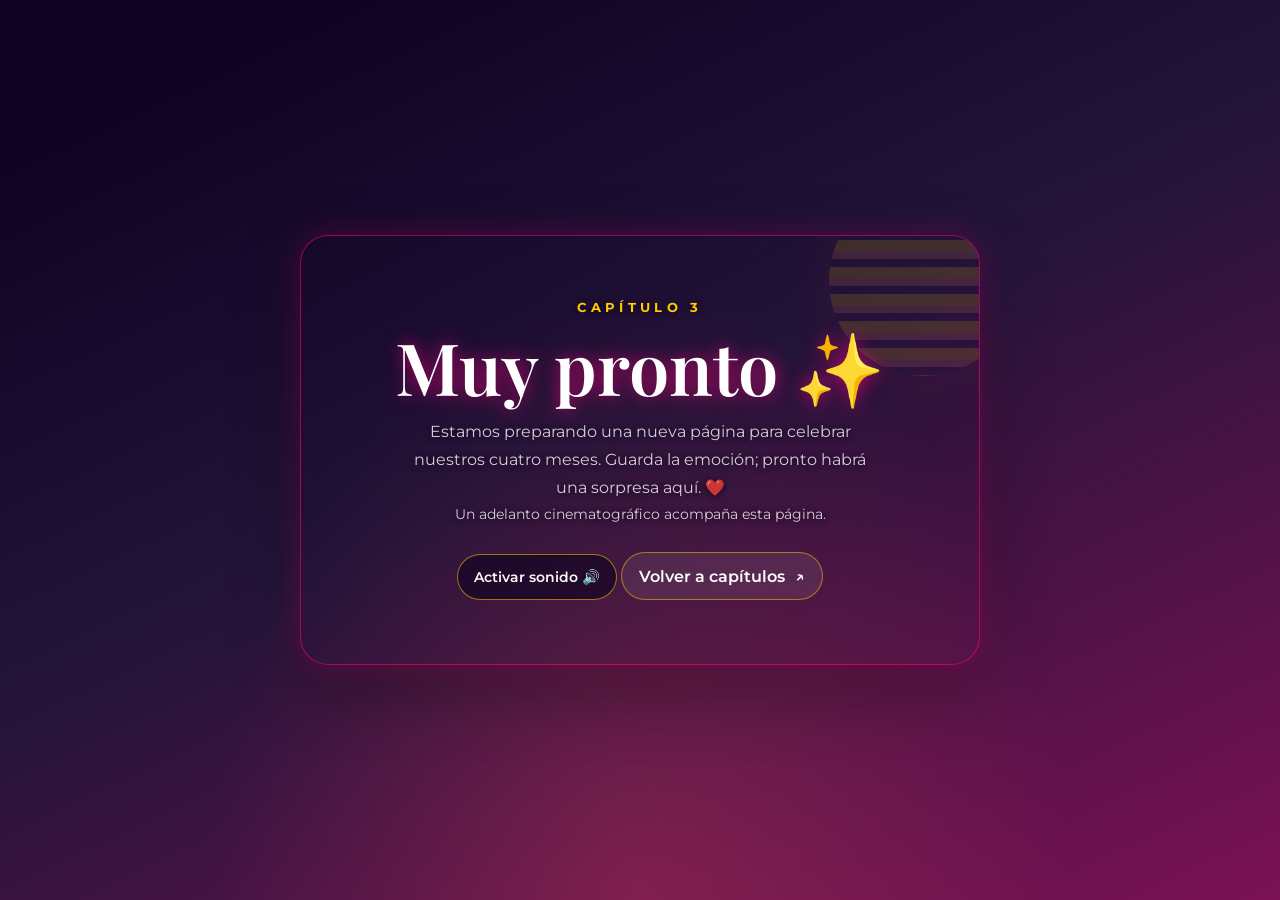
==== commit 89328be6: "sjksjssj" ====
--- a/cuatro-meses.html
+++ b/cuatro-meses.html
@@ -7,7 +7,7 @@
     <link rel="preconnect" href="https://fonts.googleapis.com">
     <link rel="preconnect" href="https://fonts.gstatic.com" crossorigin>
     <link href="https://fonts.googleapis.com/css2?family=Montserrat:wght@300;400;600;700&family=Playfair+Display:wght@600&display=swap" rel="stylesheet">
-    <link rel="stylesheet" href="styles.css?v=20261124-video-contrast">
+    <link rel="stylesheet" href="styles.css?v=20261124-video-strong-visibility">
 </head>
 <body class="four-month-page">
     <main class="four-month-page-shell">
--- a/styles.css
+++ b/styles.css
@@ -1607,7 +1607,7 @@
             padding: clamp(2rem, 7vw, 4rem);
             border: 1px solid rgba(255, 0, 127, 0.56);
             border-radius: 28px;
-            background: linear-gradient(135deg, rgba(13, 2, 33, 0.2), rgba(36, 20, 58, 0.24) 58%, rgba(123, 17, 84, 0.2));
+            background: rgba(13, 2, 33, 0.04);
             box-shadow: 0 0 30px rgba(255, 0, 127, 0.22), 0 24px 70px rgba(0, 0, 0, 0.3);
             color: #fff;
             text-align: center;
@@ -1620,8 +1620,8 @@
             width: 100%;
             height: 100%;
             object-fit: cover;
-            filter: blur(2.5px) brightness(0.86) saturate(1);
-            transform: scale(1.06);
+            filter: blur(0.5px) brightness(1.04) saturate(1.12);
+            transform: scale(1.025);
             pointer-events: none;
         }
         .four-month-card::before {
@@ -1635,14 +1635,14 @@
             background: repeating-linear-gradient(to bottom, #ffcc00 0 12px, #ff8b67 12px 19px, transparent 19px 27px);
             box-shadow: 0 0 48px rgba(255, 75, 92, 0.45);
             content: "";
-            opacity: 0.34;
+            opacity: 0.16;
             animation: chapter-four-sunset-drift 6s ease-in-out infinite;
         }
         .four-month-card::after {
             position: absolute;
             z-index: -1;
             inset: 0;
-            background: linear-gradient(135deg, rgba(13, 2, 33, 0.18), rgba(36, 20, 58, 0.22) 58%, rgba(123, 17, 84, 0.2));
+            background: linear-gradient(135deg, rgba(13, 2, 33, 0.08), rgba(36, 20, 58, 0.1) 58%, rgba(123, 17, 84, 0.09));
             content: "";
             pointer-events: none;
         }
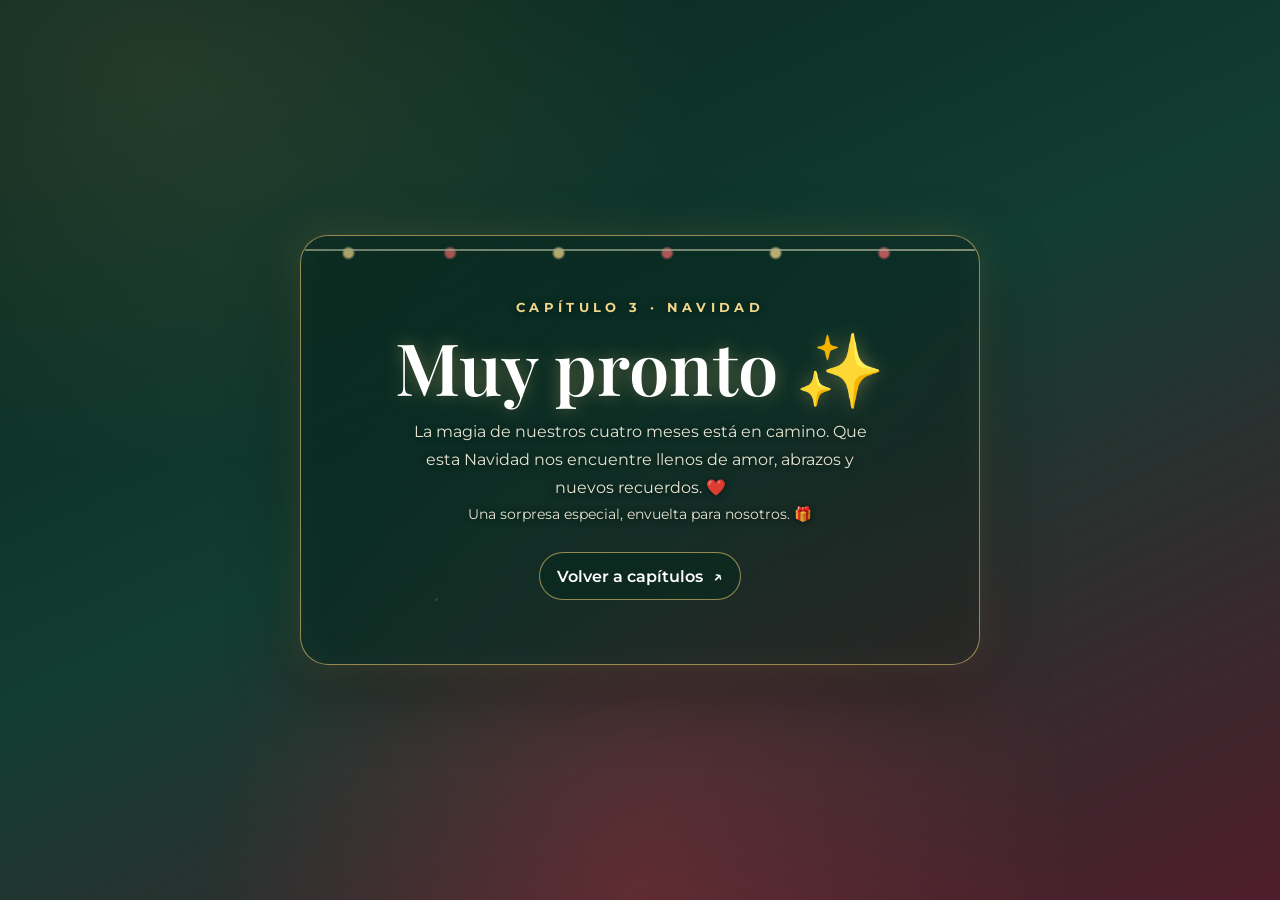
==== commit 47ceef03: "dikdkdksdkd" ====
--- a/cuatro-meses.html
+++ b/cuatro-meses.html
@@ -3,67 +3,24 @@
 <head>
     <meta charset="UTF-8">
     <meta name="viewport" content="width=device-width, initial-scale=1.0">
-    <title>Capítulo 3 · Muy pronto ✨</title>
+    <title>Capítulo 3 · Navidad · Muy pronto ✨</title>
     <link rel="preconnect" href="https://fonts.googleapis.com">
     <link rel="preconnect" href="https://fonts.gstatic.com" crossorigin>
     <link href="https://fonts.googleapis.com/css2?family=Montserrat:wght@300;400;600;700&family=Playfair+Display:wght@600&display=swap" rel="stylesheet">
-    <link rel="stylesheet" href="styles.css?v=20261124-video-strong-visibility">
+    <link rel="stylesheet" href="styles.css?v=20261124-chapter-three-christmas-lights">
 </head>
 <body class="four-month-page">
+    <div class="four-month-snowfall" aria-hidden="true">
+        <span>❄</span><span>✦</span><span>❄</span><span>✧</span><span>❄</span><span>✦</span>
+    </div>
     <main class="four-month-page-shell">
         <section class="four-month-card" aria-labelledby="four-month-title">
-            <video class="four-month-card-video" id="fourMonthBackgroundVideo" autoplay muted loop playsinline preload="metadata" aria-hidden="true" tabindex="-1">
-                <source src="video/GTA%206%20Intro%20Screen%204K%20HD.mp4" type="video/mp4">
-            </video>
-            <p class="four-month-kicker">CAPÍTULO 3</p>
+            <p class="four-month-kicker">CAPÍTULO 3 · NAVIDAD</p>
             <h1 id="four-month-title">Muy pronto ✨</h1>
-            <p>Estamos preparando una nueva página para celebrar nuestros cuatro meses. Guarda la emoción; pronto habrá una sorpresa aquí. ❤️</p>
-            <p class="four-month-video-note">Un adelanto cinematográfico acompaña esta página.</p>
-            <button class="four-month-sound-toggle" id="fourMonthSoundToggle" type="button" aria-pressed="false">
-                Activar sonido 🔊
-            </button>
-            <p class="four-month-video-status" id="fourMonthVideoStatus" role="status" aria-live="polite"></p>
+            <p>La magia de nuestros cuatro meses está en camino. Que esta Navidad nos encuentre llenos de amor, abrazos y nuevos recuerdos. ❤️</p>
+            <p class="four-month-holiday-note">Una sorpresa especial, envuelta para nosotros. 🎁</p>
             <a class="four-month-back" href="index.html">Volver a capítulos <span aria-hidden="true">↗</span></a>
         </section>
     </main>
-    <script>
-        const fourMonthVideo = document.getElementById('fourMonthBackgroundVideo');
-        const fourMonthSoundToggle = document.getElementById('fourMonthSoundToggle');
-        const fourMonthVideoStatus = document.getElementById('fourMonthVideoStatus');
-
-        if (window.matchMedia('(prefers-reduced-motion: reduce)').matches) {
-            fourMonthVideo.removeAttribute('autoplay');
-            fourMonthVideo.pause();
-            fourMonthSoundToggle.disabled = true;
-            fourMonthVideoStatus.textContent = 'El fondo animado está pausado por la preferencia de movimiento reducido.';
-        }
-
-        fourMonthVideo.addEventListener('error', () => {
-            fourMonthSoundToggle.disabled = true;
-            fourMonthVideoStatus.textContent = 'No se pudo cargar el video de fondo.';
-            console.error('No se pudo cargar el video de fondo del capítulo de cuatro meses.', fourMonthVideo.error);
-        });
-
-        fourMonthSoundToggle.addEventListener('click', async () => {
-            if (!fourMonthVideo.muted) {
-                fourMonthVideo.muted = true;
-                fourMonthSoundToggle.setAttribute('aria-pressed', 'false');
-                fourMonthSoundToggle.textContent = 'Activar sonido 🔊';
-                return;
-            }
-
-            fourMonthVideo.muted = false;
-            try {
-                await fourMonthVideo.play();
-                fourMonthSoundToggle.setAttribute('aria-pressed', 'true');
-                fourMonthSoundToggle.textContent = 'Silenciar 🔇';
-                fourMonthVideoStatus.textContent = '';
-            } catch (error) {
-                fourMonthVideo.muted = true;
-                fourMonthVideoStatus.textContent = 'No se pudo activar el sonido. Inténtalo otra vez.';
-                console.error('No se pudo activar el sonido del video del capítulo de cuatro meses.', error);
-            }
-        });
-    </script>
 </body>
 </html>
--- a/styles.css
+++ b/styles.css
@@ -1494,8 +1494,65 @@
             pointer-events: none;
         }
         .chapter-choice-two-months {
+            isolation: isolate;
+            overflow: hidden;
             border-color: rgba(255, 130, 150, 0.38);
             background: linear-gradient(135deg, rgba(255, 130, 150, 0.15), rgba(255, 245, 241, 0.06));
+        }
+        .chapter-choice-two-months::before,
+        .chapter-choice-two-months::after,
+        .chapter-choice-three-months::before,
+        .chapter-choice-three-months::after {
+            position: absolute;
+            z-index: 0;
+            content: "";
+            pointer-events: none;
+        }
+        .chapter-choice-two-months::before {
+            top: -1.65rem;
+            right: -0.5rem;
+            color: rgba(255, 130, 150, 0.18);
+            content: "♡";
+            font-size: 9rem;
+            line-height: 1;
+            text-shadow: 0 0 24px rgba(255, 130, 150, 0.22);
+            animation: chapter-one-heartbeat 3.2s ease-in-out infinite;
+        }
+        .chapter-choice-two-months::after {
+            inset: 0;
+            background:
+                radial-gradient(circle at 15% 82%, rgba(255, 201, 210, 0.2) 0 2px, transparent 3px),
+                radial-gradient(circle at 76% 21%, rgba(255, 228, 198, 0.28) 0 2px, transparent 3px),
+                radial-gradient(ellipse at 100% 100%, rgba(255, 130, 150, 0.17), transparent 58%);
+        }
+        .chapter-choice-three-months {
+            isolation: isolate;
+            overflow: hidden;
+        }
+        .chapter-choice-three-months::before {
+            right: -8%;
+            bottom: -66px;
+            left: -8%;
+            height: 112px;
+            border-radius: 50% 50% 0 0;
+            background: linear-gradient(180deg, rgba(153, 241, 225, 0.64), rgba(50, 153, 171, 0.42));
+            box-shadow: 0 -7px 22px rgba(136, 238, 224, 0.2);
+            transform: rotate(-4deg);
+            animation: chapter-two-card-wave 6.5s ease-in-out infinite;
+        }
+        .chapter-choice-three-months::after {
+            right: -12%;
+            bottom: -84px;
+            left: -12%;
+            height: 116px;
+            border-radius: 50% 50% 0 0;
+            background: linear-gradient(180deg, rgba(77, 183, 197, 0.58), rgba(24, 99, 132, 0.55));
+            transform: rotate(4deg);
+            animation: chapter-two-card-wave 8s -2s ease-in-out infinite reverse;
+        }
+        .chapter-choice-two-months > *,
+        .chapter-choice-three-months > * {
+            z-index: 1;
         }
         .chapter-choice-two-months .chapter-choice-decoration {
             color: #ff8296;
@@ -1511,6 +1568,10 @@
         @keyframes chapter-two-wave-drift {
             0%, 100% { transform: translateX(0) rotate(-5deg); }
             50% { transform: translateX(-7px) rotate(5deg); }
+        }
+        @keyframes chapter-two-card-wave {
+            0%, 100% { translate: 0 0; }
+            50% { translate: 0 -9px; }
         }
         .chapter-choice:hover, .chapter-choice:focus-visible {
             transform: translateY(-4px);
@@ -1529,37 +1590,42 @@
             grid-column: 1 / -1;
             width: min(100%, 320px);
             justify-self: center;
-            border-color: rgba(255, 0, 127, 0.66);
-            background: linear-gradient(125deg, #0d0221 4%, #24143a 52%, #7b1154 130%);
-            box-shadow: 0 0 17px rgba(255, 0, 127, 0.26), inset 0 0 24px rgba(255, 75, 92, 0.1);
+            border-color: rgba(232, 198, 112, 0.72);
+            background: linear-gradient(125deg, #123d32 4%, #174d3c 52%, #7a2635 130%);
+            box-shadow: 0 0 18px rgba(232, 198, 112, 0.2), inset 0 0 24px rgba(255, 255, 255, 0.06);
             cursor: pointer;
             animation: chapter-four-card-glow 3.8s ease-in-out infinite;
         }
-        .chapter-choice-coming-soon::before,
         .chapter-choice-coming-soon::after {
             position: absolute;
             z-index: 0;
             content: "";
             pointer-events: none;
         }
-        .chapter-choice-coming-soon::before {
-            top: 16px;
-            right: 18px;
-            width: 94px;
-            aspect-ratio: 1;
-            border-radius: 50%;
-            background: radial-gradient(circle, rgba(255, 204, 0, 0.28), rgba(255, 75, 92, 0.14) 48%, transparent 72%);
-            box-shadow: 0 0 25px rgba(255, 75, 92, 0.68);
-            animation: chapter-four-sunset-drift 5s ease-in-out infinite;
-        }
         .chapter-choice-coming-soon::after {
             inset: 0;
-            background: repeating-linear-gradient(
-                132deg,
-                transparent 0 17px,
-                rgba(255, 0, 127, 0.09) 17px 18px
-            );
-            opacity: 0.55;
+            background:
+                radial-gradient(circle at 18% 82%, rgba(255, 255, 255, 0.72) 0 1px, transparent 2px),
+                radial-gradient(circle at 72% 28%, rgba(255, 255, 255, 0.58) 0 1px, transparent 2px),
+                radial-gradient(circle at 42% 18%, rgba(255, 255, 255, 0.62) 0 1px, transparent 2px);
+            opacity: 0.68;
+        }
+        .chapter-choice-coming-soon::before {
+            position: absolute;
+            z-index: 0;
+            inset: 0 0 auto;
+            height: 22px;
+            content: "";
+            pointer-events: none;
+            background-image:
+                linear-gradient(180deg, transparent 0 10px, rgba(220, 218, 183, 0.66) 10px 12px, transparent 12px),
+                radial-gradient(circle at 8% 14px, #f5d889 0 3px, transparent 5px),
+                radial-gradient(circle at 28% 14px, #e86668 0 3px, transparent 5px),
+                radial-gradient(circle at 49% 14px, #f5d889 0 3px, transparent 5px),
+                radial-gradient(circle at 70% 14px, #e86668 0 3px, transparent 5px),
+                radial-gradient(circle at 91% 14px, #f5d889 0 3px, transparent 5px);
+            opacity: 0.84;
+            animation: chapter-four-garland-glow 2.6s ease-in-out infinite alternate;
         }
         .chapter-choice-coming-soon > * {
             position: relative;
@@ -1569,9 +1635,8 @@
             position: absolute;
             top: 0.95rem;
             right: 1.1rem;
-            color: #ffcc00;
             font-size: 2rem;
-            text-shadow: 0 0 12px rgba(255, 204, 0, 0.85), 0 0 24px rgba(255, 0, 127, 0.72);
+            filter: drop-shadow(0 0 10px rgba(255, 231, 168, 0.72));
             animation: chapter-four-sunset-drift 3.8s ease-in-out infinite;
         }
         .chapter-choice-coming-soon .choice-arrow {
@@ -1580,20 +1645,56 @@
             bottom: 1rem;
         }
         @keyframes chapter-four-card-glow {
-            0%, 100% { box-shadow: 0 0 17px rgba(255, 0, 127, 0.26), inset 0 0 24px rgba(255, 75, 92, 0.1); }
-            50% { box-shadow: 0 0 29px rgba(255, 0, 127, 0.5), inset 0 0 30px rgba(255, 75, 92, 0.2); }
+            0%, 100% { box-shadow: 0 0 18px rgba(232, 198, 112, 0.2), inset 0 0 24px rgba(255, 255, 255, 0.06); }
+            50% { box-shadow: 0 0 28px rgba(232, 198, 112, 0.42), inset 0 0 30px rgba(255, 255, 255, 0.11); }
         }
         @keyframes chapter-four-sunset-drift {
-            0%, 100% { transform: translateY(0) scale(1); }
-            50% { transform: translateY(-4px) scale(1.05); }
+            0%, 100% { transform: translateY(0) rotate(-3deg) scale(1); }
+            50% { transform: translateY(-5px) rotate(3deg) scale(1.06); }
+        }
+        @keyframes chapter-four-garland-glow {
+            from { filter: brightness(0.82); }
+            to { filter: brightness(1.28); }
         }
         body.four-month-page {
+            position: relative;
+            isolation: isolate;
             min-height: 100vh;
             background:
-                radial-gradient(ellipse at 50% 100%, rgba(255, 75, 92, 0.24), transparent 48%),
-                linear-gradient(155deg, #0d0221 8%, #24143a 48%, #7b1154 100%);
+                radial-gradient(ellipse at 50% 100%, rgba(190, 48, 62, 0.3), transparent 48%),
+                radial-gradient(ellipse at 12% 8%, rgba(232, 198, 112, 0.12), transparent 34%),
+                linear-gradient(155deg, #09271f 8%, #123d32 48%, #4f1d2b 100%);
+        }
+        .four-month-snowfall {
+            position: fixed;
+            z-index: 1;
+            inset: 0;
+            overflow: hidden;
+            pointer-events: none;
+        }
+        .four-month-snowfall span {
+            position: absolute;
+            top: -12vh;
+            color: rgba(255, 255, 255, 0.78);
+            font-size: clamp(0.8rem, 2vw, 1.4rem);
+            text-shadow: 0 0 12px rgba(255, 255, 255, 0.5);
+            animation: four-month-snow-fall 10s linear infinite;
+        }
+        .four-month-snowfall span:nth-child(1) { left: 8%; animation-delay: -2s; }
+        .four-month-snowfall span:nth-child(2) { left: 24%; animation-delay: -7s; font-size: 0.9rem; }
+        .four-month-snowfall span:nth-child(3) { left: 47%; animation-delay: -4s; }
+        .four-month-snowfall span:nth-child(4) { left: 66%; animation-delay: -9s; font-size: 0.85rem; }
+        .four-month-snowfall span:nth-child(5) { left: 82%; animation-delay: -5s; }
+        .four-month-snowfall span:nth-child(6) { left: 94%; animation-delay: -1s; font-size: 0.9rem; }
+        @keyframes four-month-snow-fall {
+            from { opacity: 0; transform: translate3d(0, -5vh, 0) rotate(0); }
+            12% { opacity: 0.85; }
+            88% { opacity: 0.75; }
+            to { opacity: 0; transform: translate3d(34px, 115vh, 0) rotate(250deg); }
         }
         .four-month-page-shell {
+            position: relative;
+            z-index: 2;
             display: grid;
             min-height: 100vh;
             place-items: center;
@@ -1605,94 +1706,74 @@
             overflow: hidden;
             width: min(100%, 680px);
             padding: clamp(2rem, 7vw, 4rem);
-            border: 1px solid rgba(255, 0, 127, 0.56);
+            border: 1px solid rgba(232, 198, 112, 0.62);
             border-radius: 28px;
-            background: rgba(13, 2, 33, 0.04);
-            box-shadow: 0 0 30px rgba(255, 0, 127, 0.22), 0 24px 70px rgba(0, 0, 0, 0.3);
+            background: rgba(7, 37, 29, 0.64);
+            box-shadow: 0 0 36px rgba(232, 198, 112, 0.14), 0 24px 70px rgba(0, 0, 0, 0.36), inset 0 0 36px rgba(255, 255, 255, 0.035);
             color: #fff;
             text-align: center;
             animation: chapter-four-title-arrive 0.8s cubic-bezier(0.2, 0.75, 0.25, 1) both;
         }
-        .four-month-card-video {
-            position: absolute;
-            z-index: -2;
-            inset: 0;
-            width: 100%;
-            height: 100%;
-            object-fit: cover;
-            filter: blur(0.5px) brightness(1.04) saturate(1.12);
-            transform: scale(1.025);
-            pointer-events: none;
-        }
         .four-month-card::before {
             position: absolute;
             z-index: -1;
-            top: -50px;
-            right: -40px;
-            width: 190px;
-            aspect-ratio: 1;
-            border-radius: 50%;
-            background: repeating-linear-gradient(to bottom, #ffcc00 0 12px, #ff8b67 12px 19px, transparent 19px 27px);
-            box-shadow: 0 0 48px rgba(255, 75, 92, 0.45);
+            inset: 0 0 auto;
+            height: 34px;
+            border-radius: 28px 28px 0 0;
+            background-image:
+                linear-gradient(180deg, transparent 0 13px, rgba(220, 218, 183, 0.7) 13px 15px, transparent 15px),
+                radial-gradient(circle at 7% 17px, #f5d889 0 4px, transparent 7px),
+                radial-gradient(circle at 22% 17px, #e86668 0 4px, transparent 7px),
+                radial-gradient(circle at 38% 17px, #f5d889 0 4px, transparent 7px),
+                radial-gradient(circle at 54% 17px, #e86668 0 4px, transparent 7px),
+                radial-gradient(circle at 70% 17px, #f5d889 0 4px, transparent 7px),
+                radial-gradient(circle at 86% 17px, #e86668 0 4px, transparent 7px);
             content: "";
-            opacity: 0.16;
-            animation: chapter-four-sunset-drift 6s ease-in-out infinite;
+            opacity: 0.88;
+            animation: chapter-four-garland-glow 2.6s ease-in-out infinite alternate;
         }
         .four-month-card::after {
             position: absolute;
             z-index: -1;
             inset: 0;
-            background: linear-gradient(135deg, rgba(13, 2, 33, 0.08), rgba(36, 20, 58, 0.1) 58%, rgba(123, 17, 84, 0.09));
+            background:
+                linear-gradient(135deg, rgba(8, 41, 31, 0.22), rgba(19, 61, 50, 0.12) 58%, rgba(104, 35, 44, 0.22)),
+                radial-gradient(circle at 20% 85%, rgba(255, 255, 255, 0.12) 0 1px, transparent 2px);
             content: "";
             pointer-events: none;
         }
         .four-month-kicker {
-            color: #ffcc00;
+            color: #f0d58b;
             font-size: 0.8rem;
             font-weight: 700;
             letter-spacing: 0.34em;
-            text-shadow: 0 1px 6px rgba(13, 2, 33, 0.9);
+            text-shadow: 0 1px 6px rgba(4, 25, 19, 0.95);
         }
         .four-month-card h1 {
             margin: 0.75rem 0;
             font: 600 clamp(2.4rem, 8vw, 4.5rem)/1.1 'Playfair Display', serif;
-            text-shadow: 0 0 18px rgba(255, 0, 127, 0.72);
+            text-shadow: 0 0 18px rgba(232, 198, 112, 0.38);
         }
         .four-month-card > p:not(.four-month-kicker) {
             max-width: 470px;
             margin: 0 auto;
-            color: rgba(255, 244, 250, 0.82);
+            color: rgba(255, 248, 231, 0.9);
             line-height: 1.75;
-            text-shadow: 0 1px 6px rgba(13, 2, 33, 0.95);
-        }
-        .four-month-card > .four-month-video-note {
+            text-shadow: 0 1px 6px rgba(4, 25, 19, 0.95);
+        }
+        .four-month-card-decoration {
+            position: absolute;
+            top: 0.8rem;
+            right: 1rem;
+            font-size: clamp(2.4rem, 6vw, 4rem);
+            filter: drop-shadow(0 0 12px rgba(232, 198, 112, 0.46));
+            animation: chapter-four-sunset-drift 4s ease-in-out infinite;
+        }
+        .four-month-card > .four-month-holiday-note {
             margin-top: 1rem;
-            color: #ffcc00;
+            color: #f0d58b;
             font-size: 0.9rem;
         }
-        .four-month-sound-toggle {
-            min-height: 46px;
-            margin-top: 1rem;
-            padding: 0.65rem 1rem;
-            border: 1px solid rgba(255, 204, 0, 0.56);
-            border-radius: 999px;
-            background: rgba(13, 2, 33, 0.58);
-            color: #fff8f4;
-            font: 600 0.9rem 'Montserrat', sans-serif;
-            cursor: pointer;
-            transition: background 0.2s ease, box-shadow 0.2s ease, transform 0.2s ease;
-        }
-        .four-month-sound-toggle:hover,
-        .four-month-sound-toggle:focus-visible {
-            transform: translateY(-2px);
-            background: rgba(255, 0, 127, 0.24);
-            box-shadow: 0 0 18px rgba(255, 0, 127, 0.34);
-            outline: 2px solid rgba(255, 204, 0, 0.78);
-            outline-offset: 3px;
-        }
-        .four-month-sound-toggle:disabled { cursor: not-allowed; opacity: 0.6; }
-        .four-month-video-status { margin-top: 0.6rem !important; color: #ffd6a2 !important; font-size: 0.85rem; }
-        .four-month-video-status:empty { display: none; }
         .four-month-back {
             display: inline-flex;
             align-items: center;
@@ -1700,28 +1781,28 @@
             min-height: 48px;
             margin-top: 1.6rem;
             padding: 0.75rem 1.1rem;
-            border: 1px solid rgba(255, 204, 0, 0.5);
+            border: 1px solid rgba(232, 198, 112, 0.62);
             border-radius: 999px;
-            background: rgba(255, 255, 255, 0.08);
+            background: rgba(8, 41, 31, 0.64);
             color: #fff;
             font-weight: 600;
             text-decoration: none;
             transition: background 0.2s ease, box-shadow 0.2s ease;
         }
         .four-month-back:hover, .four-month-back:focus-visible {
-            background: rgba(255, 0, 127, 0.22);
-            box-shadow: 0 0 18px rgba(255, 0, 127, 0.36);
-            outline: 2px solid rgba(255, 204, 0, 0.8);
+            background: rgba(132, 38, 48, 0.7);
+            box-shadow: 0 0 18px rgba(232, 198, 112, 0.32);
+            outline: 2px solid rgba(232, 198, 112, 0.8);
             outline-offset: 3px;
         }
         .chapter-choice-coming-soon:hover,
         .chapter-choice-coming-soon:focus-visible {
             transform: none;
-            border-color: rgba(255, 0, 127, 0.8);
-            background: linear-gradient(125deg, #0d0221 4%, #24143a 52%, #7b1154 130%);
-        }
-        .chapter-choice-coming-soon:focus-visible { outline: 2px solid rgba(255, 204, 0, 0.9); outline-offset: 3px; }
-        .chapter-choice-note { color: rgba(255, 244, 250, 0.68); font-size: 0.82rem; }
+            border-color: rgba(255, 235, 184, 0.9);
+            background: linear-gradient(125deg, #174b3b 4%, #205843 52%, #873340 130%);
+        }
+        .chapter-choice-coming-soon:focus-visible { outline: 2px solid rgba(255, 235, 184, 0.9); outline-offset: 3px; }
+        .chapter-choice-note { color: rgba(255, 248, 231, 0.78); font-size: 0.82rem; }
 
         .chapter-nav {
             position: fixed;
@@ -2106,8 +2187,9 @@
             overflow: hidden;
             padding: 1.5rem;
             background:
-                radial-gradient(ellipse at 50% 108%, rgba(255, 75, 92, 0.62), transparent 42%),
-                linear-gradient(155deg, #0d0221 8%, #24143a 42%, #7b1154 78%, #ff4b5c 130%);
+                radial-gradient(ellipse at 50% 108%, rgba(224, 185, 108, 0.2), transparent 42%),
+                radial-gradient(ellipse at 12% 18%, rgba(35, 101, 73, 0.24), transparent 36%),
+                linear-gradient(155deg, #071f19 8%, #103b30 42%, #592532 78%, #8a3438 130%);
             opacity: 1;
             transition: opacity 650ms ease;
         }
@@ -2123,16 +2205,16 @@
             inset: auto -12% -29% -12%;
             height: 54%;
             border-radius: 50% 50% 0 0;
-            background: linear-gradient(180deg, rgba(255, 75, 92, 0.28), rgba(13, 2, 33, 0.96));
-            filter: blur(1px);
-            opacity: 0.8;
+            background: linear-gradient(180deg, rgba(255, 255, 255, 0.86), rgba(220, 237, 228, 0.6) 20%, rgba(9, 47, 36, 0.96) 23%);
+            filter: blur(2px);
+            opacity: 0.68;
             animation: chapter-four-horizon-rise 1.3s cubic-bezier(0.2, 0.75, 0.25, 1) both;
         }
         .chapter-four-cinematic::after {
             width: min(62vw, 520px);
             aspect-ratio: 1;
             border-radius: 50%;
-            background: radial-gradient(circle, rgba(255, 75, 92, 0.26), rgba(123, 17, 84, 0.1) 48%, transparent 72%);
+            background: radial-gradient(circle, rgba(245, 214, 143, 0.22), rgba(190, 48, 62, 0.08) 48%, transparent 72%);
             transform: translateY(12%);
             animation: chapter-four-sun-breathe 4s ease-in-out infinite;
         }
@@ -2146,28 +2228,21 @@
         .chapter-four-cinematic-stars::before,
         .chapter-four-cinematic-stars::after {
             position: absolute;
-            width: 3px;
-            height: 3px;
-            border-radius: 50%;
-            background: #fff3d5;
+            inset: 0;
             content: "";
+            background-image:
+                radial-gradient(3px 3px at 20px 30px, rgba(255, 255, 255, 0.88) 98%, transparent),
+                radial-gradient(2px 2px at 80px 110px, rgba(255, 255, 255, 0.68) 98%, transparent),
+                radial-gradient(2px 2px at 140px 65px, rgba(245, 214, 143, 0.7) 98%, transparent);
+            background-size: 180px 180px;
             opacity: 0;
-            box-shadow:
-                12vw 14vh 0 1px rgba(255, 204, 0, 0.7),
-                28vw 36vh 0 rgba(255, 255, 255, 0.8),
-                46vw 12vh 0 1px rgba(255, 0, 127, 0.7),
-                67vw 28vh 0 rgba(255, 255, 255, 0.8),
-                85vw 17vh 0 1px rgba(255, 204, 0, 0.7),
-                19vw 72vh 0 rgba(255, 255, 255, 0.75),
-                58vw 82vh 0 1px rgba(255, 0, 127, 0.65),
-                78vw 68vh 0 rgba(255, 255, 255, 0.8);
-            animation: chapter-four-stars-twinkle 2.8s ease-in-out infinite alternate;
-        }
-        .chapter-four-cinematic-stars::before { top: 8%; left: 7%; }
+            animation: chapter-four-snow-fall 10s linear infinite;
+        }
         .chapter-four-cinematic-stars::after {
-            top: 21%;
-            left: 39%;
-            animation-delay: 1.1s;
+            background-position: 70px 45px;
+            background-size: 250px 250px;
+            animation-duration: 15s;
+            animation-delay: -7s;
         }
         .chapter-four-cinematic.is-leaving {
             opacity: 0;
@@ -2183,15 +2258,35 @@
             outline: none;
             text-align: center;
         }
+        .chapter-four-cinematic-card::before {
+            position: absolute;
+            top: -13vh;
+            left: 50%;
+            width: 100vw;
+            height: 36px;
+            background-image:
+                linear-gradient(180deg, transparent 0 13px, rgba(220, 218, 183, 0.62) 13px 15px, transparent 15px),
+                radial-gradient(circle at 7% 17px, #f5d889 0 4px, transparent 7px),
+                radial-gradient(circle at 22% 17px, #e86668 0 4px, transparent 7px),
+                radial-gradient(circle at 38% 17px, #f5d889 0 4px, transparent 7px),
+                radial-gradient(circle at 54% 17px, #e86668 0 4px, transparent 7px),
+                radial-gradient(circle at 70% 17px, #f5d889 0 4px, transparent 7px),
+                radial-gradient(circle at 86% 17px, #e86668 0 4px, transparent 7px);
+            content: "";
+            opacity: 0.85;
+            pointer-events: none;
+            transform: translateX(-50%);
+            animation: chapter-four-garland-glow 2.6s ease-in-out infinite alternate;
+        }
         .chapter-four-cinematic-flare {
             position: absolute;
             z-index: 0;
             top: 28%;
             left: 50%;
             width: min(125vw, 1250px);
-            height: 2px;
-            background: linear-gradient(90deg, transparent, rgba(255, 204, 0, 0.1), rgba(255, 237, 222, 0.76), rgba(255, 0, 127, 0.16), transparent);
-            box-shadow: 0 0 24px rgba(255, 204, 0, 0.36);
+            height: 3px;
+            background: linear-gradient(90deg, transparent, rgba(28, 89, 58, 0.1), rgba(255, 232, 170, 0.9), rgba(176, 46, 57, 0.45), transparent);
+            box-shadow: 0 0 24px rgba(241, 210, 135, 0.42);
             opacity: 0;
             pointer-events: none;
             transform: translateX(-140%) rotate(-12deg);
@@ -2200,7 +2295,7 @@
         .chapter-four-cinematic-kicker {
             position: relative;
             z-index: 1;
-            color: #ffcc00;
+            color: #f0d58b;
             font-size: clamp(0.9rem, 2.4vw, 1.15rem);
             font-weight: 700;
             letter-spacing: 0.42em;
@@ -2214,7 +2309,7 @@
             margin: 0.2rem 0 0;
             color: #fff;
             font-family: 'Montserrat', 'Arial Black', sans-serif;
-            font-size: clamp(3.5rem, 16vw, 12rem);
+            font-size: clamp(9rem, 30vw, 20rem);
             font-weight: 900;
             line-height: 1;
             letter-spacing: 0;
@@ -2222,7 +2317,7 @@
             text-transform: uppercase;
             -webkit-text-stroke: 1px rgba(255, 255, 255, 0.72);
             paint-order: stroke fill;
-            text-shadow: 0 2px 0 rgba(36, 20, 58, 0.96), 0 0 10px rgba(255, 0, 127, 0.98), 0 0 32px rgba(255, 0, 127, 0.88), 0 8px 42px rgba(13, 2, 33, 0.84);
+            text-shadow: 0 2px 0 rgba(7, 31, 25, 0.96), 0 0 10px rgba(240, 213, 139, 0.78), 0 0 32px rgba(240, 213, 139, 0.52), 0 8px 42px rgba(4, 25, 19, 0.88);
             animation:
                 chapter-four-title-in 2.5s cubic-bezier(0.2, 0.75, 0.25, 1) both,
                 chapter-four-title-glow 3.2s 2.5s ease-in-out infinite;
@@ -2231,27 +2326,67 @@
             position: relative;
             z-index: 1;
             margin-top: 0.75rem;
-            color: #ffcc00;
+            color: #f0d58b;
             font-size: clamp(0.95rem, 2.8vw, 1.35rem);
             font-weight: 700;
             letter-spacing: 0.48em;
             text-indent: 0.48em;
-            text-shadow: 0 2px 14px rgba(13, 2, 33, 0.75), 0 0 18px rgba(255, 204, 0, 0.45);
+            text-shadow: 0 2px 14px rgba(7, 31, 25, 0.86), 0 0 18px rgba(240, 213, 139, 0.5);
             animation: chapter-four-caption-in 650ms 2.55s cubic-bezier(0.2, 0.75, 0.25, 1) both;
+        }
+        .chapter-four-cinematic-sparkle {
+            position: absolute;
+            z-index: 1;
+            color: #fff9e8;
+            font-size: clamp(1.2rem, 3vw, 1.8rem);
+            text-shadow: 0 0 12px rgba(255, 255, 255, 0.85), 0 0 22px rgba(240, 213, 139, 0.7);
+            opacity: 0;
+            pointer-events: none;
+            animation:
+                chapter-four-sparkle-arrive 900ms 3s cubic-bezier(0.2, 0.75, 0.25, 1) both,
+                chapter-four-sparkle-glimmer 1.8s 3.9s ease-in-out infinite alternate;
+        }
+        .chapter-four-cinematic-sparkle-one { top: 46%; left: 17%; }
+        .chapter-four-cinematic-sparkle-two {
+            top: 57%;
+            right: 16%;
+            color: #f0d58b;
+            font-size: clamp(1rem, 2.5vw, 1.5rem);
+            animation-delay: 3.2s, 4.1s;
+        }
+        .chapter-four-cinematic-sparkle-three {
+            top: 73%;
+            left: 50%;
+            font-size: 1rem;
+            animation-delay: 3.4s, 4.3s;
         }
         @keyframes chapter-four-horizon-rise {
             from { opacity: 0; transform: translateY(38px); }
-            to { opacity: 0.8; transform: translateY(0); }
+            to { opacity: 0.68; transform: translateY(0); }
         }
         @keyframes chapter-four-sun-breathe {
-            0%, 100% { opacity: 0.52; transform: translateY(12%) scale(0.92); }
-            50% { opacity: 0.9; transform: translateY(12%) scale(1.06); }
+            0%, 100% { opacity: 0.3; transform: translateY(12%) scale(0.92); }
+            50% { opacity: 0.66; transform: translateY(12%) scale(1.06); }
         }
         @keyframes chapter-four-light-sweep {
             0% { opacity: 0; transform: translateX(-140%) rotate(-12deg); }
             24% { opacity: 0.85; }
             100% { opacity: 0; transform: translateX(40%) rotate(-12deg); }
         }
+        @keyframes chapter-four-snow-fall {
+            from { opacity: 0; background-position: 0 0; }
+            12% { opacity: 0.82; }
+            88% { opacity: 0.75; }
+            to { opacity: 0; background-position: 0 360px; }
+        }
+        @keyframes chapter-four-sparkle-arrive {
+            from { opacity: 0; transform: scale(0.35) rotate(-35deg); }
+            to { opacity: 0.9; transform: scale(1) rotate(0); }
+        }
+        @keyframes chapter-four-sparkle-glimmer {
+            from { filter: brightness(0.72); }
+            to { filter: brightness(1.35); }
+        }
         @keyframes chapter-four-kicker-in {
             from { opacity: 0; filter: blur(8px); transform: translateY(18px); letter-spacing: 0.7em; }
             to { opacity: 1; filter: blur(0); transform: translateY(0); letter-spacing: 0.42em; }
@@ -2262,12 +2397,8 @@
             to { opacity: 1; filter: blur(0); transform: perspective(700px) scale(1) translateY(0); }
         }
         @keyframes chapter-four-title-glow {
-            0%, 100% { text-shadow: 0 2px 0 rgba(36, 20, 58, 0.96), 0 0 10px rgba(255, 0, 127, 0.98), 0 0 32px rgba(255, 0, 127, 0.88), 0 8px 42px rgba(13, 2, 33, 0.84); }
-            50% { text-shadow: 0 2px 0 rgba(36, 20, 58, 0.96), 0 0 16px rgba(255, 0, 127, 1), 0 0 42px rgba(255, 0, 127, 0.98), 0 8px 42px rgba(13, 2, 33, 0.84); }
-        }
-        @keyframes chapter-four-stars-twinkle {
-            from { opacity: 0.12; transform: scale(0.7); }
-            to { opacity: 0.88; transform: scale(1.15); }
+            0%, 100% { text-shadow: 0 2px 0 rgba(7, 31, 25, 0.96), 0 0 10px rgba(240, 213, 139, 0.78), 0 0 32px rgba(240, 213, 139, 0.52), 0 8px 42px rgba(4, 25, 19, 0.88); }
+            50% { text-shadow: 0 2px 0 rgba(7, 31, 25, 0.96), 0 0 16px rgba(255, 232, 170, 0.92), 0 0 42px rgba(240, 213, 139, 0.7), 0 8px 42px rgba(4, 25, 19, 0.88); }
         }
         @keyframes chapter-four-caption-in {
             from { opacity: 0; filter: blur(5px); transform: translateY(12px); }
@@ -2864,18 +2995,26 @@
         .splash-screen .chapter-choice-two-months .chapter-choice-decoration {
             animation: chapter-one-heartbeat 2.4s ease-in-out infinite;
         }
+        .splash-screen .chapter-choice-two-months::before {
+            animation: chapter-one-heartbeat 3.2s ease-in-out infinite;
+        }
         .splash-screen .chapter-choice-three-months .chapter-choice-decoration {
             animation: chapter-two-wave-drift 3.2s ease-in-out infinite;
         }
+        .splash-screen .chapter-choice-three-months::before {
+            animation: chapter-two-card-wave 6.5s ease-in-out infinite;
+        }
+        .splash-screen .chapter-choice-three-months::after {
+            animation: chapter-two-card-wave 8s -2s ease-in-out infinite reverse;
+        }
         .splash-screen .chapter-choice-coming-soon {
             animation: chapter-four-card-glow 3.8s ease-in-out infinite;
         }
         .splash-screen .chapter-choice-coming-soon::before {
-            animation: chapter-four-sunset-drift 5s ease-in-out infinite;
-        }
-
+            animation: chapter-four-garland-glow 2.6s ease-in-out infinite alternate;
+        }
         @media (prefers-reduced-motion: reduce) {
-            .four-month-card-video { display: none; }
+            .four-month-snowfall span, .four-month-card-decoration { animation: none; }
             .splash-screen { transition: opacity 1ms, visibility 1ms; }
             .splash-sun, .splash-wave, .splash-bubble { animation: none; }
             body.beach-chapter-active::before, body.beach-chapter-active::after { animation: none; }
@@ -2885,7 +3024,9 @@
             .chapter-choice:hover, .chapter-choice:focus-visible { transform: none; }
             .splash-screen .chapter-choice-two-months .chapter-choice-decoration,
             .splash-screen .chapter-choice-three-months .chapter-choice-decoration { animation: none; }
-            .chapter-choice-coming-soon::before { animation: none; }
+            .splash-screen .chapter-choice-two-months::before,
+            .splash-screen .chapter-choice-three-months::before,
+            .splash-screen .chapter-choice-three-months::after { animation: none; }
             .splash-screen .chapter-choice-coming-soon,
             .splash-screen .chapter-choice-coming-soon::before,
             .splash-screen .chapter-choice-coming-soon .chapter-choice-decoration { animation: none; }
@@ -2894,7 +3035,9 @@
             .happiness-note.is-flying, .bucket-heart, .emergency-love-heart { animation: none; }
             .chapter-four-cinematic { transition: opacity 1ms; }
             .chapter-four-cinematic::before, .chapter-four-cinematic::after, .chapter-four-cinematic-flare,
+            .chapter-four-cinematic-card::before,
             .chapter-four-cinematic-stars::before, .chapter-four-cinematic-stars::after,
+            .chapter-four-cinematic-sparkle,
             .chapter-four-cinematic-kicker, .chapter-four-cinematic-card h2, .chapter-four-cinematic-caption { animation: none; }
             .four-month-card, .four-month-card::before { animation: none; }
             .secret-reason-inner { transition: none; }
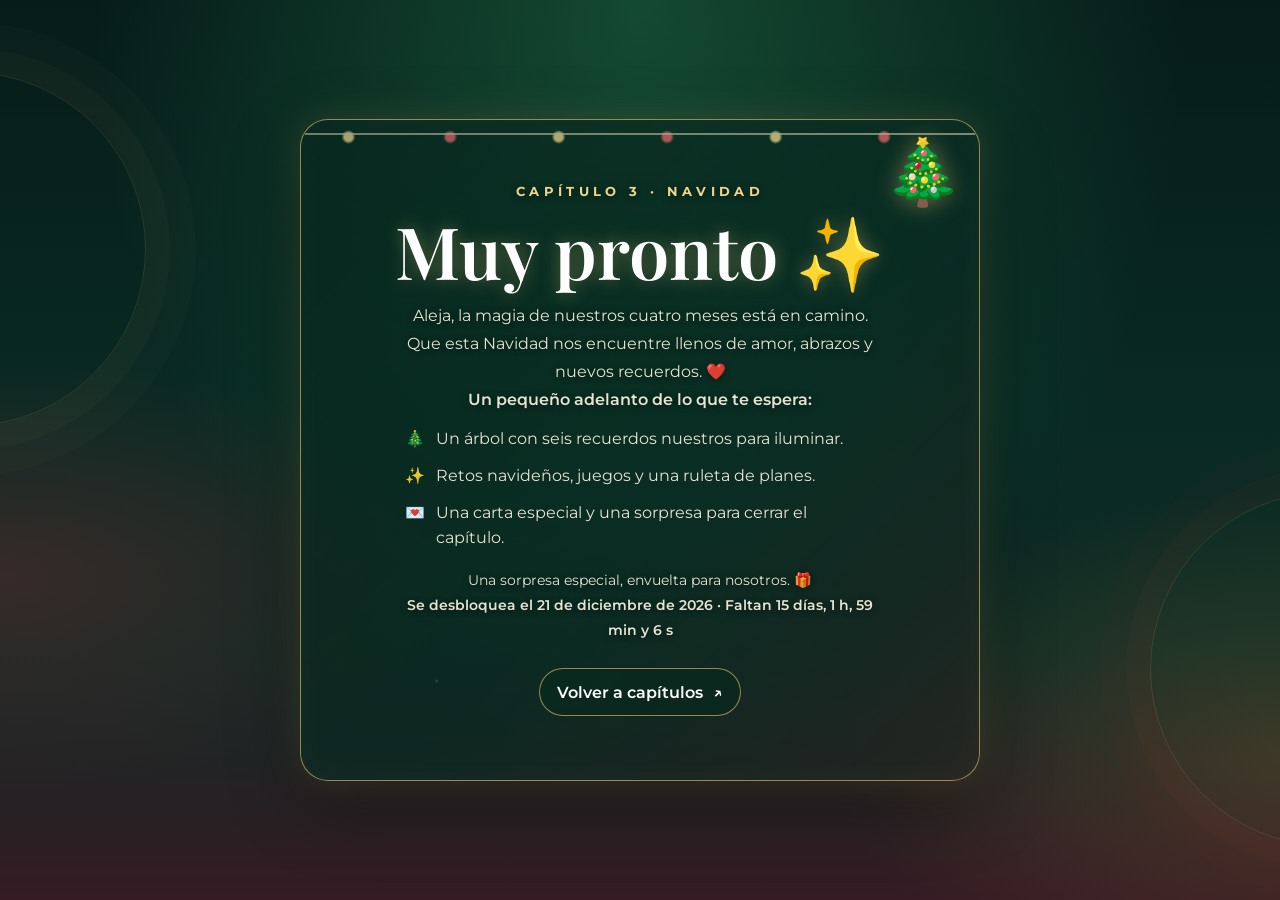
==== commit e400337b: "djkdjkdjdjddj" ====
--- a/cuatro-meses.html
+++ b/cuatro-meses.html
@@ -3,24 +3,248 @@
 <head>
     <meta charset="UTF-8">
     <meta name="viewport" content="width=device-width, initial-scale=1.0">
-    <title>Capítulo 3 · Navidad · Muy pronto ✨</title>
+    <meta name="theme-color" content="#09271f">
+    <title>Capítulo 3 · Navidad · Para Aleja, muy pronto ✨</title>
     <link rel="preconnect" href="https://fonts.googleapis.com">
     <link rel="preconnect" href="https://fonts.gstatic.com" crossorigin>
-    <link href="https://fonts.googleapis.com/css2?family=Montserrat:wght@300;400;600;700&family=Playfair+Display:wght@600&display=swap" rel="stylesheet">
-    <link rel="stylesheet" href="styles.css?v=20261124-chapter-three-christmas-lights">
+    <link href="https://fonts.googleapis.com/css2?family=Montserrat:wght@300;400;600;700&family=Playfair+Display:wght@600&family=Caveat:wght@600&display=swap" rel="stylesheet">
+    <link rel="stylesheet" href="styles.css?v=20261127-chapter3-unlock">
 </head>
 <body class="four-month-page">
     <div class="four-month-snowfall" aria-hidden="true">
         <span>❄</span><span>✦</span><span>❄</span><span>✧</span><span>❄</span><span>✦</span>
     </div>
-    <main class="four-month-page-shell">
-        <section class="four-month-card" aria-labelledby="four-month-title">
+    <main class="four-month-page-shell" id="comingSoonScreen">
+        <section class="four-month-card" aria-labelledby="coming-soon-title">
+            <span class="four-month-card-decoration" aria-hidden="true">🎄</span>
             <p class="four-month-kicker">CAPÍTULO 3 · NAVIDAD</p>
-            <h1 id="four-month-title">Muy pronto ✨</h1>
-            <p>La magia de nuestros cuatro meses está en camino. Que esta Navidad nos encuentre llenos de amor, abrazos y nuevos recuerdos. ❤️</p>
+            <h1 id="coming-soon-title">Muy pronto ✨</h1>
+            <p>Aleja, la magia de nuestros cuatro meses está en camino. Que esta Navidad nos encuentre llenos de amor, abrazos y nuevos recuerdos. ❤️</p>
+            <p class="four-month-spoiler-intro">Un pequeño adelanto de lo que te espera:</p>
+            <ul class="four-month-spoiler-list">
+                <li><span aria-hidden="true">🎄</span><span>Un árbol con seis recuerdos nuestros para iluminar.</span></li>
+                <li><span aria-hidden="true">✨</span><span>Retos navideños, juegos y una ruleta de planes.</span></li>
+                <li><span aria-hidden="true">💌</span><span>Una carta especial y una sorpresa para cerrar el capítulo.</span></li>
+            </ul>
             <p class="four-month-holiday-note">Una sorpresa especial, envuelta para nosotros. 🎁</p>
-            <a class="four-month-back" href="index.html">Volver a capítulos <span aria-hidden="true">↗</span></a>
+            <p class="four-month-unlock-countdown" id="chapterUnlockCountdown" aria-live="off"></p>
+            <a class="four-month-back" href="index.html?capitulos=1">Volver a capítulos <span aria-hidden="true">↗</span></a>
         </section>
     </main>
+    <main class="four-month-page-shell" id="treePreview" hidden>
+        <div class="christmas-garland" aria-hidden="true"><span></span></div>
+        <header class="christmas-experience-hero">
+            <p class="four-month-kicker">✦ UNA NAVIDAD PARA NOSOTROS ✦</p>
+            <h1>Cuatro meses<br><span>con mi Aleja favorita</span></h1>
+            <p>Un pequeño mundo navideño para celebrar todo lo que hemos vivido y lo bonito que todavía nos espera, Aleja. ❤️</p>
+            <div class="christmas-anniversary-counter" aria-label="Tiempo transcurrido desde que comenzó nuestra historia">
+                <div class="christmas-counter-box"><span class="christmas-counter-number" id="days-four-month">00</span><span class="christmas-counter-label">Días</span></div>
+                <div class="christmas-counter-box"><span class="christmas-counter-number" id="hours-four-month">00</span><span class="christmas-counter-label">Horas</span></div>
+                <div class="christmas-counter-box"><span class="christmas-counter-number" id="minutes-four-month">00</span><span class="christmas-counter-label">Minutos</span></div>
+                <div class="christmas-counter-box"><span class="christmas-counter-number" id="seconds-four-month">00</span><span class="christmas-counter-label">Segundos</span></div>
+            </div>
+            <a class="christmas-scroll-link" href="#christmasTreeSection">Descubrir la sorpresa <span aria-hidden="true">↓</span></a>
+        </header>
+
+        <section class="christmas-activity-panel christmas-tree-panel" id="christmasTreeSection" aria-labelledby="four-month-title">
+            <div class="christmas-section-heading">
+                <p class="four-month-kicker">01 · NUESTROS RECUERDOS</p>
+                <h2 id="four-month-title">El árbol de nuestra historia</h2>
+                <p>Enciende las seis esferas. Cada una guarda un pedacito de nosotros.</p>
+            </div>
+            <div class="christmas-tree" id="christmasTree">
+                <svg class="christmas-tree-art" viewBox="0 0 320 350" aria-hidden="true">
+                    <path class="christmas-tree-star" d="M160 4 168 20 186 22 173 35 176 53 160 44 144 53 147 35 134 22 152 20Z"/>
+                    <path class="christmas-tree-branch christmas-tree-branch-bottom" d="m160 139-103 127h206z"/>
+                    <path class="christmas-tree-branch christmas-tree-branch-middle" d="m160 86-75 105h150z"/>
+                    <path class="christmas-tree-branch" d="m160 42-49 76h98z"/>
+                    <path class="christmas-tree-garland" d="M119 99 Q160 126 201 99 M92 164 Q160 196 228 164 M66 222 Q160 258 254 222"/>
+                    <path class="christmas-tree-trunk" d="M143 255h34v64h-34z"/>
+                </svg>
+                <button class="christmas-ornament" type="button" aria-pressed="false" aria-label="Encender esfera 1" data-title="Ese primer abrazo" data-message="Me acuerdo de la calma y la alegría de tenerte cerquita. Ojalá pudiera guardar ese abrazo para volver a él cada vez que te extraño.">1</button>
+                <button class="christmas-ornament" type="button" aria-pressed="false" aria-label="Encender esfera 2" data-title="Nuestras risas" data-message="Contigo hasta las cosas más sencillas terminan en una historia que me encanta recordar. Gracias por tantas risas que todavía me alegran el día.">2</button>
+                <button class="christmas-ornament" type="button" aria-pressed="false" aria-label="Encender esfera 3" data-title="Un momento solo nuestro" data-message="Entre todos los días, hay pequeños instantes contigo que se quedan brillando en mi memoria. Este árbol guarda uno de esos momentos especiales.">3</button>
+                <button class="christmas-ornament" type="button" aria-pressed="false" aria-label="Encender esfera 4" data-title="Tu sonrisa" data-message="Tu sonrisa tiene esa magia de hacer que todo se sienta un poquito mejor. Me encanta cuando aparece y saber que puedo compartir ese instante contigo.">4</button>
+                <button class="christmas-ornament" type="button" aria-pressed="false" aria-label="Encender esfera 5" data-title="Lo que hemos construido" data-message="En estos cuatro meses hemos juntado detalles, cariño y recuerdos que son nuestros. Me hace feliz todo lo bonito que seguimos creando, paso a paso.">5</button>
+                <button class="christmas-ornament" type="button" aria-pressed="false" aria-label="Encender esfera 6" data-title="Lo que todavía nos espera" data-message="Este es apenas un capítulo de nuestra historia. Me emociona pensar en todos los abrazos, aventuras y momentos lindos que todavía nos faltan por vivir.">6</button>
+            </div>
+            <p class="christmas-tree-progress" id="treeProgress" role="status" aria-live="polite">0 de 6 recuerdos encendidos</p>
+            <button class="four-month-letter-button" id="openFourMonthLetter" type="button" disabled>Abrir tu Carta de 4 Meses 💌</button>
+        </section>
+
+        <div class="christmas-activities-grid">
+            <section class="christmas-activity-panel christmas-light-game" aria-labelledby="light-game-title">
+                <p class="four-month-kicker">02 · RETO DE LUCES</p>
+                <h2 id="light-game-title">El código secreto del árbol</h2>
+                <p>Supera cuatro rondas: el patrón de colores es aleatorio y va creciendo. Si te equivocas, puedes volver a mirar la misma secuencia.</p>
+                <div class="christmas-round-progress" id="lightRoundProgress" role="group" aria-label="Rondas completadas: 0 de 4">
+                    <span data-round="1" aria-hidden="true">1</span>
+                    <span data-round="2" aria-hidden="true">2</span>
+                    <span data-round="3" aria-hidden="true">3</span>
+                    <span data-round="4" aria-hidden="true">4</span>
+                </div>
+                <div class="christmas-game-lights" role="group" aria-label="Secuencia de luces navideñas">
+                    <button class="christmas-game-light light-red" type="button" data-light="roja" aria-label="Luz roja" disabled>●</button>
+                    <button class="christmas-game-light light-gold" type="button" data-light="dorada" aria-label="Luz dorada" disabled>●</button>
+                    <button class="christmas-game-light light-green" type="button" data-light="verde" aria-label="Luz verde" disabled>●</button>
+                    <button class="christmas-game-light light-blue" type="button" data-light="azul" aria-label="Luz azul" disabled>●</button>
+                </div>
+                <button class="christmas-action-button" id="startLightGame" type="button">Comenzar ronda 1 de 4 ✨</button>
+                <p class="christmas-game-status" id="lightGameStatus" role="status" aria-live="polite">Pulsa para comenzar el reto.</p>
+                <p class="christmas-game-reward" id="lightGameReward" hidden>¡Superaste las cuatro rondas! El secreto del árbol: la Navidad es más bonita porque la comparto contigo. ❤️</p>
+            </section>
+
+            <section class="christmas-activity-panel christmas-snowglobe-activity" aria-labelledby="snowglobe-title">
+                <p class="four-month-kicker">03 · DESEO EN LA NIEVE</p>
+                <h2 id="snowglobe-title">Una bola de nieve para nosotros</h2>
+                <p>Escribe un deseo para nuestra historia y guárdalo dentro de esta pequeña esfera.</p>
+                <div class="christmas-snowglobe" id="christmasSnowglobe" aria-label="Bola de nieve con tu deseo">
+                    <div class="snowglobe-snow" aria-hidden="true"><i></i><i></i><i></i><i></i><i></i><i></i><i></i></div>
+                    <span class="snowglobe-mini-tree" aria-hidden="true">🎄</span>
+                    <p id="snowglobeWish">Nuestro próximo deseo empieza aquí ✨</p>
+                </div>
+                <form class="christmas-wish-form" id="christmasWishForm">
+                    <label for="christmasWishInput">Mi deseo para nosotros</label>
+                    <input id="christmasWishInput" name="wish" type="text" maxlength="90" placeholder="Escribe un deseo bonito…" required>
+                    <button class="christmas-action-button" type="submit">Guardar mi deseo 💫</button>
+                </form>
+                <p class="christmas-wish-status" id="christmasWishStatus" role="status" aria-live="polite"></p>
+            </section>
+        </div>
+
+        <div class="christmas-extra-activities-grid">
+            <section class="christmas-activity-panel christmas-reaction-game" aria-labelledby="reaction-game-title">
+                <p class="four-month-kicker">04 · PRUEBA DE REFLEJOS</p>
+                <h2 id="reaction-game-title">El semáforo de los renos</h2>
+                <p>La señal aparecerá tras una espera aleatoria. Cuando se ponga verde, el cronómetro empezará; pulsa para detenerlo. Completa tres rondas y evita adelantarte.</p>
+                <div class="reaction-game-display" id="reactionDisplay" aria-hidden="true">
+                    <span id="reactionSignal">🛷</span>
+                </div>
+                <p class="reaction-round" id="reactionRound">Ronda 1 de 3</p>
+                <button class="christmas-action-button" id="reactionButton" type="button">Empezar reto 🦌</button>
+                <p class="christmas-activity-status" id="reactionStatus" role="status" aria-live="polite">Pulsa para empezar; no te adelantes a la señal verde.</p>
+            </section>
+
+            <section class="christmas-activity-panel christmas-star-hunt" aria-labelledby="star-hunt-title">
+                <p class="four-month-kicker">05 · MISIÓN CONTRARRELOJ</p>
+                <h2 id="star-hunt-title">Atrapa las estrellas fugaces</h2>
+                <p>Elige una dificultad y atrapa todas las estrellas antes de que termine el tiempo. ¡Cada acierto las hará más rápidas!</p>
+                <div class="star-hunt-difficulties" role="group" aria-label="Elige la dificultad">
+                    <button class="star-hunt-difficulty" type="button" data-star-difficulty="paseo" aria-pressed="false">Paseo</button>
+                    <button class="star-hunt-difficulty is-selected" type="button" data-star-difficulty="nieve" aria-pressed="true">Nieve</button>
+                    <button class="star-hunt-difficulty" type="button" data-star-difficulty="tormenta" aria-pressed="false">Tormenta</button>
+                </div>
+                <div class="star-hunt-score">
+                    <span>Estrellas <strong id="starHuntScore">0 / 7</strong></span>
+                    <span>Tiempo <strong id="starHuntTime">15 s</strong></span>
+                </div>
+                <div class="star-hunt-arena" id="starHuntArena">
+                    <span class="star-hunt-instruction" aria-hidden="true">¡Lista para volar!</span>
+                    <button class="star-hunt-target" id="starHuntTarget" type="button" aria-label="Atrapar estrella fugaz" disabled>✦</button>
+                </div>
+                <button class="christmas-action-button" id="startStarHunt" type="button">Empezar misión ⭐</button>
+                <p class="christmas-activity-status" id="starHuntStatus" role="status" aria-live="polite">¿Podrás atraparlas todas?</p>
+            </section>
+
+            <section class="christmas-activity-panel christmas-plan-wheel" aria-labelledby="plan-wheel-title">
+                <p class="four-month-kicker">06 · RULETA DE PLANES</p>
+                <h2 id="plan-wheel-title">¿Qué cita navideña hacemos?</h2>
+                <p>Deja que la suerte elija una mini aventura para compartir juntos.</p>
+                <div class="holiday-wheel-shell">
+                    <span class="holiday-wheel-pointer" aria-hidden="true">▼</span>
+                    <div class="holiday-wheel" id="holidayWheel" aria-hidden="true"><span>🎄</span></div>
+                </div>
+                <button class="christmas-action-button" id="spinHolidayWheel" type="button">Girar la ruleta 🎁</button>
+                <p class="christmas-wheel-result" id="holidayPlanResult" role="status" aria-live="polite">La ruleta tiene una sorpresa para nosotros…</p>
+            </section>
+        </div>
+
+        <section class="four-month-photo-story" aria-labelledby="photo-story-title">
+            <header class="photo-story-heading">
+                <p class="four-month-kicker">CUATRO MESES DE NOSOTROS</p>
+                <h2 id="photo-story-title">Mi capítulo favorito es contigo</h2>
+                <p>Y todavía nos quedan tantas fotos por tomar, lugares por descubrir y abrazos por guardar.</p>
+            </header>
+            <div class="photo-story-gallery" aria-label="Algunos momentos nuestros">
+                <figure class="photo-story-frame photo-story-featured">
+                    <img src="Imagenes/imagenes3meses/WhatsApp%20Image%202026-11-10%20at%207.14.17%20PM.jpeg" alt="Aleja y yo sonriendo juntos frente a un paisaje de montañas y agua" width="1280" height="960" loading="lazy" decoding="async">
+                    <figcaption>Mi sonrisa favorita</figcaption>
+                </figure>
+                <figure class="photo-story-frame photo-story-lakeside">
+                    <img src="Imagenes/imagenes3meses/WhatsApp%20Image%202026-11-10%20at%207.14.27%20PM.jpeg" alt="Aleja y yo juntos junto a un árbol, cerca del agua" width="960" height="1280" loading="lazy" decoding="async">
+                    <figcaption>Contigo, cualquier aventura</figcaption>
+                </figure>
+                <figure class="photo-story-frame photo-story-kiss">
+                    <img src="Imagenes/imagenes3meses/WhatsApp%20Image%202026-11-10%20at%207.14.50%20PM.jpeg" alt="Un beso compartido al aire libre, con las montañas detrás" width="1280" height="960" loading="lazy" decoding="async">
+                    <figcaption>Un recuerdo para siempre</figcaption>
+                </figure>
+            </div>
+            <p class="photo-story-signoff" aria-hidden="true">✦　♥　✦</p>
+        </section>
+
+        <section class="early-new-year-finale" aria-labelledby="early-new-year-title">
+            <div class="new-year-confetti" aria-hidden="true">
+                <span></span><span></span><span></span><span></span><span></span><span></span>
+                <span></span><span></span><span></span><span></span><span></span><span></span>
+            </div>
+            <svg class="new-year-garland" viewBox="0 0 900 100" preserveAspectRatio="none" aria-hidden="true">
+                <path d="M10 15 Q450 110 890 15"/>
+                <circle class="new-year-garland-bulb bulb-gold" cx="80" cy="32" r="9"/>
+                <circle class="new-year-garland-bulb bulb-red" cx="180" cy="45" r="9"/>
+                <circle class="new-year-garland-bulb bulb-green" cx="280" cy="55" r="9"/>
+                <circle class="new-year-garland-bulb bulb-gold" cx="385" cy="61" r="9"/>
+                <circle class="new-year-garland-bulb bulb-red" cx="500" cy="61" r="9"/>
+                <circle class="new-year-garland-bulb bulb-green" cx="610" cy="55" r="9"/>
+                <circle class="new-year-garland-bulb bulb-gold" cx="720" cy="45" r="9"/>
+                <circle class="new-year-garland-bulb bulb-red" cx="820" cy="32" r="9"/>
+            </svg>
+            <div class="new-year-firework new-year-firework-left" aria-hidden="true"><span>✦</span></div>
+            <div class="new-year-firework new-year-firework-right" aria-hidden="true"><span>✧</span></div>
+            <div class="new-year-firework new-year-firework-lower-left" aria-hidden="true"><span>✧</span></div>
+            <div class="new-year-firework new-year-firework-lower-right" aria-hidden="true"><span>✦</span></div>
+            <p class="four-month-kicker">UN BRINDIS POR LO QUE VIENE</p>
+            <p class="new-year-year" aria-label="2027">2027</p>
+            <h2 id="early-new-year-title">¡Feliz Año Nuevo adelantado, mi Aleja!</h2>
+            <p class="new-year-message">Este año fue más bonito porque te tuve a mi lado. Gracias por cada risa, cada abrazo y por hacer especiales hasta los días sencillos. Si el año que viene se parece un poquito a este, con tenerte conmigo ya será maravilloso. ❤️</p>
+            <p class="new-year-toast">Por nosotros y por todos los recuerdos que aún nos esperan <span aria-hidden="true">🥂</span></p>
+        </section>
+
+        <footer class="christmas-experience-footer">
+            <span aria-hidden="true">✦</span>
+            <p>Cada luz de este árbol guarda algo que agradezco de nosotros.</p>
+            <a class="four-month-back" href="index.html?capitulos=1">Volver a capítulos <span aria-hidden="true">↗</span></a>
+        </footer>
+    </main>
+
+    <div class="christmas-memory-modal" id="memoryModal" role="dialog" aria-modal="true" aria-labelledby="memoryModalTitle" aria-describedby="memoryModalText" hidden>
+        <button class="christmas-modal-backdrop" type="button" data-close-memory aria-label="Cerrar recuerdo"></button>
+        <section class="christmas-memory-modal-card">
+            <button class="christmas-modal-close" type="button" data-close-memory aria-label="Cerrar">×</button>
+            <span class="christmas-modal-sparkle" aria-hidden="true">✦</span>
+            <p class="four-month-kicker">UN RECUERDO PARA TI</p>
+            <h2 id="memoryModalTitle"></h2>
+            <p id="memoryModalText"></p>
+            <button class="four-month-back christmas-memory-close" type="button" data-close-memory>Seguir decorando</button>
+        </section>
+    </div>
+
+    <div class="christmas-memory-modal christmas-letter-modal" id="fourMonthLetter" role="dialog" aria-modal="true" aria-labelledby="fourMonthLetterTitle" aria-describedby="fourMonthLetterText" hidden>
+        <button class="christmas-modal-backdrop" type="button" data-close-letter aria-label="Cerrar carta"></button>
+        <article class="christmas-letter-paper">
+            <button class="christmas-modal-close" type="button" data-close-letter aria-label="Cerrar">×</button>
+            <div class="christmas-letter-seal" aria-hidden="true">♥</div>
+            <p class="four-month-kicker">PARA CELEBRAR NUESTROS CUATRO MESES</p>
+            <h2 id="fourMonthLetterTitle">Aleja, mi amor,</h2>
+            <div id="fourMonthLetterText">
+                <p>Felices cuatro meses, Aleja, mi vida. Gracias por cada sonrisa, cada palabra bonita y cada momento que hemos compartido. A tu lado, hasta los días comunes se vuelven recuerdos que quiero guardar con mucho cariño.</p>
+                <p>Me encanta lo que estamos construyendo: una historia hecha de confianza, ternura y pequeños detalles. Quiero seguir eligiéndote, acompañándote y descubriendo contigo todo lo bonito que todavía nos espera.</p>
+                <p>Que esta Navidad nos encuentre cerquita, llenos de ilusión y con el corazón encendido, igual que las luces de nuestro árbol.</p>
+                <p>Y cuando miremos atrás, ojalá podamos sonreír por todo lo que aprendimos, por cada abrazo que nos dimos y por haber seguido cuidando este amor con paciencia, alegría y mucha ternura.</p>
+            </div>
+            <p class="christmas-letter-signoff">Con todo mi amor, hoy y siempre ❤️</p>
+            <button class="four-month-back christmas-letter-close" type="button" data-close-letter>Guardar en mi corazón</button>
+        </article>
+    </div>
+    <script src="cuatro-meses.js?v=20261127-chapter3-unlock" defer></script>
 </body>
 </html>
--- a/styles.css
+++ b/styles.css
@@ -1700,6 +1700,7 @@
             place-items: center;
             padding: 1.5rem;
         }
+        .four-month-page-shell[hidden] { display: none !important; }
         .four-month-card {
             position: relative;
             isolation: isolate;
@@ -1774,6 +1775,29 @@
             color: #f0d58b;
             font-size: 0.9rem;
         }
+        .four-month-card > .four-month-spoiler-intro {
+            margin-top: 1.2rem;
+            color: #f0d58b;
+            font-weight: 600;
+        }
+        .four-month-spoiler-list {
+            display: grid;
+            gap: 0.75rem;
+            max-width: 470px;
+            margin: 0.85rem auto 1.1rem;
+            padding: 0;
+            color: rgba(255, 248, 231, 0.9);
+            list-style: none;
+            text-align: left;
+        }
+        .four-month-spoiler-list li { display: flex; gap: 0.7rem; line-height: 1.55; }
+        .four-month-spoiler-list li > span:first-child { flex: 0 0 auto; }
+        .four-month-card > .four-month-unlock-countdown {
+            margin-top: 1rem;
+            color: #f0d58b;
+            font-size: 0.88rem;
+            font-weight: 600;
+        }
         .four-month-back {
             display: inline-flex;
             align-items: center;
@@ -1795,6 +1819,1163 @@
             outline: 2px solid rgba(232, 198, 112, 0.8);
             outline-offset: 3px;
         }
+        .four-month-memory-card { width: min(100%, 760px); }
+        .four-month-intro { margin-bottom: 0.5rem !important; }
+        .christmas-tree {
+            position: relative;
+            width: min(100%, 340px);
+            height: 350px;
+            margin: 0.6rem auto 0;
+        }
+        .christmas-tree-art { display: block; width: 100%; height: 100%; overflow: visible; }
+        .christmas-tree-branch {
+            fill: #27814e;
+            stroke: #a4d986;
+            stroke-width: 2;
+            filter: drop-shadow(0 7px 8px rgba(2, 20, 13, 0.38));
+        }
+        .christmas-tree-branch-middle { fill: #1d7145; }
+        .christmas-tree-branch-bottom { fill: #155c39; }
+        .christmas-tree-garland {
+            fill: none;
+            stroke: #f3d16f;
+            stroke-linecap: round;
+            stroke-width: 3.5;
+            filter: drop-shadow(0 0 5px rgba(255, 222, 113, 0.82));
+        }
+        .christmas-tree-trunk { fill: #79513a; stroke: #d3a66b; stroke-width: 2; }
+        .christmas-tree-star {
+            fill: #85877d;
+            stroke: #c5c6a9;
+            stroke-width: 2;
+            transition: fill 0.5s ease, filter 0.5s ease;
+        }
+        .christmas-tree.is-complete .christmas-tree-star {
+            fill: #ffe486;
+            stroke: #fff6bf;
+            filter: drop-shadow(0 0 7px #fff3a8) drop-shadow(0 0 20px #ffc928);
+            animation: christmas-star-glow 1.8s ease-in-out infinite alternate;
+        }
+        @keyframes christmas-star-glow {
+            from { filter: drop-shadow(0 0 6px #fff3a8) drop-shadow(0 0 13px #ffc928); }
+            to { filter: drop-shadow(0 0 12px #fff9d4) drop-shadow(0 0 26px #ffc928); }
+        }
+        .christmas-ornament {
+            position: absolute;
+            z-index: 1;
+            display: grid;
+            width: 42px;
+            height: 42px;
+            place-items: center;
+            padding: 0;
+            border: 2px solid rgba(255, 246, 209, 0.72);
+            border-radius: 50%;
+            background: radial-gradient(circle at 34% 26%, #d7d1b3, #65675c 65%, #393c32);
+            box-shadow: inset -4px -6px 9px rgba(0, 0, 0, 0.24), 0 0 12px rgba(255, 247, 215, 0.12);
+            color: #fff9e6;
+            font: 700 0.85rem 'Montserrat', sans-serif;
+            cursor: pointer;
+            transform: translate(-50%, -50%);
+            animation: christmas-ornament-pulse 2.4s ease-in-out infinite;
+            transition: background 0.35s ease, box-shadow 0.35s ease, scale 0.2s ease;
+        }
+        .christmas-ornament:hover,
+        .christmas-ornament:focus-visible { scale: 1.14; outline: 2px solid #fff4bb; outline-offset: 3px; }
+        .christmas-ornament:focus-visible { z-index: 2; }
+        .christmas-ornament.is-lit {
+            border-color: #fff4ca;
+            background: radial-gradient(circle at 32% 24%, #fff8cc, #edb73d 55%, #a34a24);
+            box-shadow: inset -4px -5px 8px rgba(91, 34, 15, 0.24), 0 0 12px #ffc745, 0 0 26px rgba(255, 179, 34, 0.8);
+            color: #542816;
+        }
+        .christmas-ornament.is-lit:nth-of-type(odd) {
+            background: radial-gradient(circle at 32% 24%, #ffd8cf, #ed5654 55%, #8d1d2c);
+            box-shadow: inset -4px -5px 8px rgba(91, 13, 19, 0.25), 0 0 12px #ff766c, 0 0 26px rgba(255, 67, 69, 0.72);
+            color: #fff7e7;
+        }
+        @keyframes christmas-ornament-pulse {
+            0%, 100% { filter: brightness(0.94); }
+            50% { filter: brightness(1.15); }
+        }
+        .christmas-ornament:nth-of-type(1) { left: 50%; top: 31%; animation-delay: -0.3s; }
+        .christmas-ornament:nth-of-type(2) { left: 35%; top: 47%; animation-delay: -1.1s; }
+        .christmas-ornament:nth-of-type(3) { left: 65%; top: 47%; animation-delay: -1.7s; }
+        .christmas-ornament:nth-of-type(4) { left: 26%; top: 68%; animation-delay: -0.7s; }
+        .christmas-ornament:nth-of-type(5) { left: 50%; top: 65%; animation-delay: -1.4s; }
+        .christmas-ornament:nth-of-type(6) { left: 74%; top: 68%; animation-delay: -2s; }
+        .christmas-tree-progress {
+            min-height: 1.6em;
+            margin: -0.15rem auto 0.85rem;
+            color: #f0d58b !important;
+            font-size: 0.92rem;
+            font-weight: 600;
+        }
+        .four-month-letter-button {
+            min-height: 52px;
+            padding: 0.8rem 1.25rem;
+            border: 1px solid #f3d982;
+            border-radius: 999px;
+            background: linear-gradient(135deg, #a6353b, #742b3b);
+            box-shadow: 0 0 20px rgba(236, 190, 83, 0.28);
+            color: #fff9e8;
+            font: 700 0.95rem 'Montserrat', sans-serif;
+            cursor: pointer;
+            transition: transform 0.2s ease, box-shadow 0.2s ease, opacity 0.2s ease;
+        }
+        .four-month-letter-button:disabled {
+            border-color: rgba(235, 221, 175, 0.3);
+            background: rgba(255, 255, 255, 0.1);
+            box-shadow: none;
+            color: rgba(255, 248, 231, 0.52);
+            cursor: not-allowed;
+        }
+        .four-month-letter-button:not(:disabled):hover,
+        .four-month-letter-button:not(:disabled):focus-visible {
+            transform: translateY(-2px);
+            box-shadow: 0 0 26px rgba(255, 202, 67, 0.65);
+            outline: 2px solid #fff4bb;
+            outline-offset: 3px;
+        }
+        .christmas-memory-modal[hidden] { display: none; }
+        .christmas-memory-modal {
+            position: fixed;
+            z-index: 20;
+            inset: 0;
+            display: grid;
+            place-items: center;
+            overflow-y: auto;
+            padding: 1.25rem;
+        }
+        .christmas-modal-backdrop {
+            position: fixed;
+            inset: 0;
+            width: 100%;
+            height: 100%;
+            border: 0;
+            background: rgba(3, 18, 14, 0.82);
+            cursor: default;
+        }
+        .christmas-memory-modal-card {
+            position: relative;
+            z-index: 1;
+            width: min(100%, 540px);
+            padding: clamp(2rem, 7vw, 3rem);
+            border: 1px solid rgba(240, 213, 139, 0.68);
+            border-radius: 24px;
+            background: linear-gradient(145deg, #174c38, #5b2635);
+            box-shadow: 0 20px 70px rgba(0, 0, 0, 0.48), 0 0 30px rgba(227, 186, 91, 0.15);
+            color: #fff8e9;
+            text-align: center;
+            animation: modal-arrive 0.45s cubic-bezier(.2,.8,.2,1) both;
+        }
+        .christmas-memory-modal-card h2 {
+            margin: 0.65rem 0 0.8rem;
+            color: #ffe5a1;
+            font: 600 clamp(1.7rem, 6vw, 2.3rem)/1.2 'Playfair Display', serif;
+        }
+        .christmas-memory-modal-card > p:not(.four-month-kicker) {
+            margin: 0 auto;
+            color: rgba(255, 248, 231, 0.92);
+            line-height: 1.8;
+        }
+        .christmas-modal-close {
+            position: absolute;
+            top: 0.65rem;
+            right: 0.75rem;
+            width: 42px;
+            height: 42px;
+            border: 1px solid rgba(255, 248, 231, 0.3);
+            border-radius: 50%;
+            background: rgba(255, 255, 255, 0.09);
+            color: #fff9e8;
+            font-size: 1.7rem;
+            cursor: pointer;
+        }
+        .christmas-modal-close:hover,
+        .christmas-modal-close:focus-visible { outline: 2px solid #f0d58b; outline-offset: 2px; }
+        .christmas-modal-sparkle { color: #ffe486; font-size: 1.7rem; text-shadow: 0 0 16px #ffc928; }
+        .christmas-memory-close { margin-top: 1.3rem; }
+        body.christmas-modal-open { overflow: hidden; }
+        .christmas-letter-paper {
+            position: relative;
+            z-index: 1;
+            width: min(100%, 660px);
+            max-height: min(88vh, 850px);
+            overflow-y: auto;
+            padding: clamp(2.2rem, 7vw, 3.5rem);
+            border: 1px solid #d5b576;
+            border-radius: 8px 8px 24px 8px;
+            background:
+                radial-gradient(ellipse at 100% 0, rgba(180, 59, 57, 0.1), transparent 35%),
+                repeating-linear-gradient(0deg, transparent 0 31px, rgba(114, 94, 57, 0.055) 32px),
+                linear-gradient(145deg, #fff4d9, #f3e0b7);
+            box-shadow: 0 24px 85px rgba(0, 0, 0, 0.55), inset 0 0 35px rgba(152, 108, 48, 0.12);
+            color: #493c2a;
+            text-align: left;
+            animation: modal-arrive 0.5s cubic-bezier(.2,.8,.2,1) both;
+        }
+        .christmas-letter-paper .christmas-modal-close {
+            border-color: rgba(97, 63, 35, 0.24);
+            background: rgba(112, 75, 43, 0.08);
+            color: #654632;
+        }
+        .christmas-letter-seal {
+            display: grid;
+            width: 54px;
+            height: 54px;
+            place-items: center;
+            margin: 0 auto 1.2rem;
+            border: 2px solid #c99b4c;
+            border-radius: 50%;
+            background: #9c3841;
+            box-shadow: 0 4px 11px rgba(78, 35, 28, 0.24);
+            color: #ffedba;
+            font-size: 1.45rem;
+        }
+        .christmas-letter-paper .four-month-kicker {
+            color: #8c4a3a;
+            letter-spacing: 0.17em;
+            text-align: center;
+        }
+        .christmas-letter-paper h2 {
+            margin: 1rem 0;
+            color: #74313a;
+            font: 600 clamp(2rem, 7vw, 2.8rem) 'Playfair Display', serif;
+        }
+        .christmas-letter-paper #fourMonthLetterText p {
+            margin: 0 0 1rem;
+            color: #51432f;
+            font-size: 1rem;
+            line-height: 1.85;
+        }
+        .christmas-letter-signoff {
+            margin: 1.5rem 0 0.5rem;
+            color: #8c3d43;
+            font: 600 1.65rem 'Caveat', cursive;
+            text-align: right;
+        }
+        .christmas-letter-close {
+            display: flex;
+            margin: 1.25rem auto 0;
+            border-color: rgba(140, 74, 58, 0.5);
+            background: rgba(140, 74, 58, 0.08);
+            color: #74313a;
+        }
+        .christmas-letter-close:hover,
+        .christmas-letter-close:focus-visible {
+            background: rgba(140, 74, 58, 0.16);
+            outline-color: #8c4a3a;
+        }
+        body.four-month-page {
+            background:
+                radial-gradient(ellipse at 50% 0%, rgba(35, 122, 76, 0.48), transparent 34rem),
+                radial-gradient(ellipse at 0% 64%, rgba(169, 40, 54, 0.27), transparent 30rem),
+                radial-gradient(ellipse at 100% 84%, rgba(197, 149, 53, 0.18), transparent 28rem),
+                linear-gradient(180deg, #061c19 0%, #092a23 47%, #102b25 72%, #351b24 100%);
+        }
+        body.four-month-page::before,
+        body.four-month-page::after {
+            position: fixed;
+            z-index: -1;
+            width: 22rem;
+            height: 22rem;
+            border: 1px solid rgba(241, 210, 135, 0.13);
+            border-radius: 50%;
+            content: "";
+            pointer-events: none;
+        }
+        body.four-month-page::before { top: 8%; left: -13rem; box-shadow: 0 0 0 24px rgba(241, 210, 135, 0.025), 0 0 0 50px rgba(241, 210, 135, 0.02); }
+        body.four-month-page::after { right: -14rem; bottom: 6%; box-shadow: 0 0 0 24px rgba(194, 59, 62, 0.035), 0 0 0 50px rgba(194, 59, 62, 0.025); }
+        .four-month-page-shell.four-month-experience {
+            display: block;
+            width: min(100%, 1120px);
+            min-height: 100vh;
+            margin: 0 auto;
+            padding: 5.5rem clamp(1rem, 4vw, 2.5rem) 2rem;
+        }
+        .christmas-garland {
+            position: absolute;
+            top: 0;
+            right: 0;
+            left: 0;
+            height: 58px;
+            overflow: hidden;
+            background:
+                radial-gradient(ellipse at 50% -50%, transparent 0 73%, rgba(211, 178, 101, 0.8) 74% 75%, transparent 76%);
+            background-size: 100% 58px;
+            pointer-events: none;
+        }
+        .christmas-garland span {
+            position: absolute;
+            top: 21px;
+            right: 0;
+            left: 0;
+            height: 17px;
+            background:
+                radial-gradient(ellipse at 8% 0, #f8d978 0 4px, transparent 6px),
+                radial-gradient(ellipse at 20% 30%, #e86062 0 4px, transparent 6px),
+                radial-gradient(ellipse at 34% 0, #f8d978 0 4px, transparent 6px),
+                radial-gradient(ellipse at 50% 30%, #e86062 0 4px, transparent 6px),
+                radial-gradient(ellipse at 66% 0, #f8d978 0 4px, transparent 6px),
+                radial-gradient(ellipse at 82% 30%, #e86062 0 4px, transparent 6px),
+                radial-gradient(ellipse at 95% 0, #f8d978 0 4px, transparent 6px);
+            filter: drop-shadow(0 0 6px rgba(255, 213, 112, 0.62));
+            animation: chapter-four-garland-glow 2.8s ease-in-out infinite alternate;
+        }
+        .christmas-experience-hero {
+            position: relative;
+            max-width: 860px;
+            margin: 0 auto 2rem;
+            padding: clamp(2.2rem, 6vw, 4rem) 1.25rem 2rem;
+            text-align: center;
+        }
+        .christmas-experience-hero::before {
+            position: absolute;
+            top: 0.6rem;
+            left: 50%;
+            color: rgba(240, 213, 139, 0.68);
+            content: "✦";
+            font-size: 1.4rem;
+            text-shadow: 0 0 15px #f4d276;
+            transform: translateX(-50%);
+        }
+        .christmas-experience-hero h1 {
+            margin: 0.75rem 0 1rem;
+            color: #fff4d8;
+            font: 600 clamp(2.4rem, 7vw, 5rem)/1.04 'Playfair Display', serif;
+            text-shadow: 0 4px 24px rgba(2, 15, 11, 0.52), 0 0 26px rgba(229, 184, 97, 0.15);
+        }
+        .christmas-experience-hero h1 span { color: #f0c978; }
+        .christmas-experience-hero > p:not(.four-month-kicker) {
+            max-width: 620px;
+            margin: 0 auto;
+            color: rgba(255, 247, 225, 0.82);
+            font-size: clamp(0.95rem, 2vw, 1.08rem);
+            line-height: 1.8;
+        }
+        .christmas-anniversary-counter {
+            display: grid;
+            grid-template-columns: repeat(4, minmax(0, 1fr));
+            gap: 0.7rem;
+            width: min(100%, 560px);
+            margin: 1.4rem auto 0;
+        }
+        .christmas-counter-box {
+            display: grid;
+            gap: 0.2rem;
+            justify-items: center;
+            padding: 0.65rem 0.4rem;
+            border: 1px solid rgba(239, 218, 164, 0.25);
+            border-radius: 14px;
+            background: linear-gradient(145deg, rgba(240, 223, 175, 0.1), rgba(8, 34, 28, 0.42));
+            box-shadow: inset 0 1px rgba(255, 255, 255, 0.06);
+        }
+        .christmas-counter-number {
+            color: #ffe4a0;
+            font-size: clamp(1.35rem, 4vw, 2rem);
+            font-weight: 700;
+            line-height: 1.1;
+            text-shadow: 0 0 13px rgba(246, 202, 103, 0.34);
+            font-variant-numeric: tabular-nums;
+        }
+        .christmas-counter-label {
+            color: rgba(255, 245, 220, 0.68);
+            font-size: 0.65rem;
+            letter-spacing: 0.1em;
+            text-transform: uppercase;
+        }
+        .christmas-experience-hero .four-month-kicker,
+        .christmas-section-heading .four-month-kicker,
+        .christmas-activity-panel > .four-month-kicker {
+            margin: 0 0 0.75rem;
+            color: #f1d27c;
+            font-size: 0.72rem;
+            font-weight: 700;
+            letter-spacing: 0.2em;
+        }
+        .christmas-scroll-link {
+            display: inline-flex;
+            align-items: center;
+            gap: 0.55rem;
+            margin-top: 1.45rem;
+            color: #ffe9ae;
+            font-size: 0.85rem;
+            font-weight: 700;
+            text-decoration: none;
+        }
+        .christmas-scroll-link span { animation: christmas-scroll-bob 1.6s ease-in-out infinite; }
+        @keyframes christmas-scroll-bob {
+            0%, 100% { transform: translateY(0); }
+            50% { transform: translateY(4px); }
+        }
+        .christmas-activity-panel {
+            position: relative;
+            overflow: hidden;
+            border: 1px solid rgba(226, 205, 151, 0.34);
+            border-radius: 25px;
+            background:
+                linear-gradient(145deg, rgba(20, 66, 48, 0.89), rgba(11, 42, 34, 0.91) 58%, rgba(66, 31, 39, 0.88));
+            box-shadow: 0 20px 52px rgba(0, 0, 0, 0.25), inset 0 1px rgba(255, 255, 255, 0.08);
+            color: #fff6e3;
+        }
+        .christmas-tree-panel {
+            display: grid;
+            grid-template-columns: minmax(0, 0.9fr) minmax(320px, 1.1fr);
+            align-items: center;
+            gap: 0.25rem 2rem;
+            padding: clamp(1.5rem, 5vw, 3.25rem);
+            background:
+                radial-gradient(ellipse at 77% 55%, rgba(47, 134, 78, 0.26), transparent 39%),
+                linear-gradient(145deg, rgba(18, 68, 47, 0.94), rgba(9, 39, 31, 0.94) 56%, rgba(73, 31, 39, 0.92));
+        }
+        .christmas-section-heading h2,
+        .christmas-activity-panel h2 {
+            margin: 0.4rem 0 0.65rem;
+            color: #fff0cc;
+            font: 600 clamp(1.55rem, 3.7vw, 2.25rem)/1.18 'Playfair Display', serif;
+        }
+        .christmas-section-heading > p:last-child,
+        .christmas-activity-panel > p:not(.four-month-kicker):not(.christmas-game-status):not(.christmas-wish-status) {
+            margin: 0;
+            color: rgba(255, 246, 224, 0.77);
+            line-height: 1.75;
+        }
+        .christmas-tree {
+            grid-column: 2;
+            grid-row: 1 / span 3;
+            justify-self: center;
+            width: min(100%, 390px);
+            height: 390px;
+            margin: -0.5rem auto -0.8rem;
+            filter: drop-shadow(0 14px 28px rgba(1, 21, 12, 0.24));
+        }
+        .christmas-tree::before {
+            position: absolute;
+            inset: 18% 10% 12%;
+            border-radius: 50%;
+            background: radial-gradient(ellipse, rgba(228, 198, 104, 0.11), transparent 68%);
+            content: "";
+            pointer-events: none;
+        }
+        .christmas-tree-progress {
+            grid-column: 1;
+            align-self: end;
+            margin: 0.2rem 0 0.7rem;
+            color: #f3d880 !important;
+            text-align: center;
+        }
+        .four-month-letter-button {
+            grid-column: 1;
+            justify-self: center;
+        }
+        .christmas-activities-grid {
+            display: grid;
+            grid-template-columns: repeat(2, minmax(0, 1fr));
+            align-items: start;
+            gap: 1.25rem;
+            margin-top: 1.35rem;
+        }
+        .christmas-light-game,
+        .christmas-snowglobe-activity {
+            min-height: 455px;
+            padding: clamp(1.35rem, 3vw, 2rem);
+        }
+        .christmas-game-lights {
+            display: flex;
+            justify-content: center;
+            gap: clamp(0.8rem, 3vw, 1.35rem);
+            margin: 1.55rem auto 1.25rem;
+        }
+        .christmas-round-progress {
+            display: flex;
+            justify-content: center;
+            gap: 0.6rem;
+            margin: 1.1rem auto 0;
+        }
+        .christmas-round-progress span {
+            display: grid;
+            width: 27px;
+            height: 27px;
+            place-items: center;
+            border: 1px solid rgba(242, 224, 179, 0.3);
+            border-radius: 50%;
+            background: rgba(3, 25, 22, 0.54);
+            color: rgba(255, 246, 224, 0.5);
+            font-size: 0.7rem;
+            font-weight: 700;
+            transition: background 0.25s ease, box-shadow 0.25s ease, color 0.25s ease;
+        }
+        .christmas-round-progress span.is-complete {
+            border-color: #f5dc8e;
+            background: #b38736;
+            box-shadow: 0 0 12px rgba(245, 220, 142, 0.45);
+            color: #fff8df;
+        }
+        .christmas-game-light {
+            width: 52px;
+            height: 52px;
+            padding: 0;
+            border: 2px solid rgba(255, 249, 229, 0.62);
+            border-radius: 50%;
+            background: rgba(18, 29, 26, 0.82);
+            color: #3e4740;
+            font-size: 1.5rem;
+            cursor: pointer;
+            transition: transform 0.18s ease, box-shadow 0.2s ease, color 0.2s ease;
+        }
+        .christmas-game-light:hover,
+        .christmas-game-light:focus-visible { transform: scale(1.1); outline: 2px solid #fff1bd; outline-offset: 3px; }
+        .christmas-game-light.light-red.is-active { color: #ff6b68; box-shadow: 0 0 13px #fa4f55, 0 0 30px rgba(250, 79, 85, 0.7); }
+        .christmas-game-light.light-gold.is-active { color: #ffe17b; box-shadow: 0 0 13px #ffe17b, 0 0 30px rgba(255, 211, 86, 0.72); }
+        .christmas-game-light.light-green.is-active { color: #75e09a; box-shadow: 0 0 13px #75e09a, 0 0 30px rgba(71, 220, 127, 0.68); }
+        .christmas-game-light.light-blue.is-active { color: #86deff; box-shadow: 0 0 13px #86deff, 0 0 30px rgba(76, 194, 255, 0.7); }
+        .christmas-game-light:disabled { cursor: default; opacity: 0.62; }
+        .christmas-action-button {
+            min-height: 46px;
+            padding: 0.72rem 1.1rem;
+            border: 1px solid rgba(239, 213, 139, 0.7);
+            border-radius: 999px;
+            background: linear-gradient(135deg, rgba(150, 51, 56, 0.88), rgba(102, 41, 47, 0.92));
+            box-shadow: 0 5px 16px rgba(0, 0, 0, 0.18);
+            color: #fff5dc;
+            font: 700 0.84rem 'Montserrat', sans-serif;
+            cursor: pointer;
+            transition: transform 0.2s ease, box-shadow 0.2s ease;
+        }
+        .christmas-action-button:hover,
+        .christmas-action-button:focus-visible {
+            transform: translateY(-2px);
+            box-shadow: 0 0 20px rgba(245, 204, 100, 0.3);
+            outline: 2px solid #fff1bd;
+            outline-offset: 3px;
+        }
+        .christmas-action-button:disabled { opacity: 0.58; cursor: default; transform: none; }
+        .christmas-game-status,
+        .christmas-wish-status {
+            min-height: 1.5em;
+            margin: 0.9rem 0 0;
+            color: #f2d783;
+            font-size: 0.85rem;
+            line-height: 1.6;
+        }
+        .christmas-game-reward {
+            margin: 0.8rem 0 0;
+            padding: 0.8rem;
+            border: 1px solid rgba(241, 210, 124, 0.36);
+            border-radius: 12px;
+            background: rgba(241, 210, 124, 0.08);
+            color: #ffe8ad;
+            font: 600 1.25rem/1.35 'Caveat', cursive;
+            text-align: center;
+        }
+        .christmas-game-reward[hidden] { display: none; }
+        .christmas-snowglobe {
+            position: relative;
+            display: grid;
+            width: min(220px, 68vw);
+            height: 205px;
+            place-items: center;
+            margin: 1rem auto 1rem;
+            overflow: hidden;
+            border: 6px solid rgba(231, 244, 224, 0.82);
+            border-radius: 48% 48% 44% 44%;
+            background:
+                radial-gradient(circle at 31% 21%, rgba(255, 255, 255, 0.8) 0 2px, transparent 4px),
+                radial-gradient(circle at 74% 27%, rgba(255, 255, 255, 0.68) 0 2px, transparent 4px),
+                linear-gradient(160deg, rgba(164, 220, 212, 0.48), rgba(21, 82, 77, 0.88) 65%, rgba(13, 49, 45, 0.96));
+            box-shadow: inset 0 0 30px rgba(220, 249, 241, 0.2), 0 0 25px rgba(188, 236, 221, 0.1);
+            text-align: center;
+        }
+        .christmas-snowglobe::before {
+            position: absolute;
+            right: -8%;
+            bottom: 23px;
+            left: -8%;
+            height: 65px;
+            border-radius: 50% 50% 0 0;
+            background: linear-gradient(180deg, rgba(238, 251, 235, 0.85), rgba(212, 236, 220, 0.55));
+            content: "";
+        }
+        .christmas-snowglobe::after {
+            position: absolute;
+            right: 18%;
+            bottom: 5px;
+            left: 18%;
+            height: 20px;
+            border: 1px solid rgba(235, 213, 151, 0.58);
+            border-radius: 5px 5px 15px 15px;
+            background: linear-gradient(90deg, #8b343a, #c05a4d, #783037);
+            box-shadow: 0 7px 8px rgba(0, 0, 0, 0.22);
+            content: "";
+        }
+        .snowglobe-mini-tree {
+            position: absolute;
+            z-index: 1;
+            bottom: 26px;
+            left: 50%;
+            font-size: 2.5rem;
+            transform: translateX(-50%);
+        }
+        .christmas-snowglobe > p {
+            position: relative;
+            z-index: 2;
+            max-width: 165px;
+            margin: -54px 0 0;
+            color: #fff9e9;
+            font-size: 0.77rem;
+            font-weight: 600;
+            line-height: 1.4;
+            text-shadow: 0 1px 5px rgba(3, 30, 27, 0.9);
+        }
+        .snowglobe-snow { position: absolute; z-index: 2; inset: 0; pointer-events: none; }
+        .snowglobe-snow i {
+            position: absolute;
+            top: -12px;
+            width: 6px;
+            height: 6px;
+            border-radius: 50%;
+            background: #fff;
+            box-shadow: 0 0 7px rgba(255, 255, 255, 0.88);
+            opacity: 0;
+        }
+        .snowglobe-snow i:nth-child(1) { left: 17%; }
+        .snowglobe-snow i:nth-child(2) { left: 31%; }
+        .snowglobe-snow i:nth-child(3) { left: 47%; }
+        .snowglobe-snow i:nth-child(4) { left: 63%; }
+        .snowglobe-snow i:nth-child(5) { left: 77%; }
+        .snowglobe-snow i:nth-child(6) { left: 24%; }
+        .snowglobe-snow i:nth-child(7) { left: 70%; }
+        .christmas-snowglobe.is-shaking { animation: snowglobe-shake 0.7s ease-in-out; }
+        .christmas-snowglobe.is-shaking .snowglobe-snow i { animation: snowglobe-flurry 1.7s ease-in-out forwards; }
+        .christmas-snowglobe.is-shaking .snowglobe-snow i:nth-child(2n) { animation-delay: 0.12s; }
+        .christmas-snowglobe.is-shaking .snowglobe-snow i:nth-child(3n) { animation-delay: 0.25s; }
+        @keyframes snowglobe-shake {
+            0%, 100% { transform: rotate(0) translateY(0); }
+            20% { transform: rotate(-5deg) translateY(-3px); }
+            45% { transform: rotate(5deg) translateY(2px); }
+            70% { transform: rotate(-3deg) translateY(-1px); }
+        }
+        @keyframes snowglobe-flurry {
+            0% { opacity: 0; transform: translateY(-5px); }
+            18% { opacity: 0.95; }
+            100% { opacity: 0; transform: translateY(165px) translateX(13px); }
+        }
+        .christmas-wish-form {
+            display: grid;
+            gap: 0.6rem;
+            max-width: 390px;
+            margin: 0 auto;
+            text-align: left;
+        }
+        .christmas-wish-form label { color: #f4dfa7; font-size: 0.8rem; font-weight: 700; }
+        .christmas-wish-form input {
+            width: 100%;
+            min-height: 45px;
+            padding: 0.7rem 0.85rem;
+            border: 1px solid rgba(234, 224, 190, 0.34);
+            border-radius: 10px;
+            background: rgba(3, 25, 22, 0.56);
+            color: #fff8e9;
+            font: inherit;
+        }
+        .christmas-wish-form input::placeholder { color: rgba(255, 246, 224, 0.48); }
+        .christmas-wish-form input:focus-visible { outline: 2px solid #efcf7a; outline-offset: 2px; }
+        .christmas-wish-form .christmas-action-button { justify-self: center; margin-top: 0.25rem; }
+        .christmas-extra-activities-grid {
+            display: grid;
+            grid-template-columns: repeat(3, minmax(0, 1fr));
+            align-items: start;
+            gap: 1.1rem;
+            margin-top: 1.2rem;
+        }
+        .christmas-extra-activities-grid .christmas-activity-panel {
+            min-height: 490px;
+            padding: clamp(1.2rem, 2.5vw, 1.7rem);
+        }
+        .christmas-activity-status,
+        .christmas-wheel-result {
+            min-height: 2.8em;
+            margin: 0.85rem 0 0;
+            color: #f3d880;
+            font-size: 0.82rem;
+            line-height: 1.6;
+            text-align: center;
+        }
+        .reaction-game-display {
+            display: grid;
+            min-height: 170px;
+            place-items: center;
+            margin: 0.9rem 0 0.7rem;
+            border: 1px solid rgba(207, 227, 215, 0.36);
+            border-radius: 16px;
+            background: radial-gradient(circle at 50% 45%, rgba(52, 98, 70, 0.54), rgba(9, 37, 46, 0.92) 72%);
+            color: #ffe7a7;
+            transition: background 0.2s ease, box-shadow 0.2s ease;
+        }
+        .reaction-game-display span {
+            font-size: clamp(2.2rem, 8vw, 3.2rem);
+            font-weight: 700;
+            text-shadow: 0 2px 14px rgba(0, 0, 0, 0.35);
+            font-variant-numeric: tabular-nums;
+        }
+        .reaction-game-display.is-waiting {
+            background: radial-gradient(circle at 50% 45%, rgba(134, 74, 47, 0.58), rgba(57, 34, 36, 0.94) 72%);
+        }
+        .reaction-game-display.is-ready {
+            background: radial-gradient(circle at 50% 45%, rgba(64, 177, 106, 0.8), rgba(12, 72, 48, 0.96) 72%);
+            box-shadow: inset 0 0 36px rgba(127, 255, 169, 0.16), 0 0 22px rgba(127, 255, 169, 0.16);
+            color: #e8ffec;
+        }
+        .reaction-game-display.is-result {
+            background: radial-gradient(circle at 50% 45%, rgba(181, 145, 71, 0.55), rgba(9, 37, 46, 0.92) 72%);
+        }
+        .reaction-round {
+            margin: 0.2rem 0 0.75rem;
+            color: #f3d880;
+            font-size: 0.8rem;
+            font-variant-numeric: tabular-nums;
+            text-align: center;
+        }
+        .christmas-reaction-game .christmas-action-button { justify-self: center; }
+        .star-hunt-difficulties {
+            display: flex;
+            justify-content: center;
+            flex-wrap: wrap;
+            gap: 0.4rem;
+            margin: 0.85rem 0 0.75rem;
+        }
+        .star-hunt-difficulty {
+            min-height: 32px;
+            padding: 0.4rem 0.72rem;
+            border: 1px solid rgba(234, 224, 190, 0.3);
+            border-radius: 999px;
+            background: rgba(3, 25, 22, 0.42);
+            color: rgba(255, 246, 224, 0.72);
+            font: 600 0.7rem 'Montserrat', sans-serif;
+            cursor: pointer;
+            transition: background 0.2s ease, color 0.2s ease, border-color 0.2s ease;
+        }
+        .star-hunt-difficulty.is-selected {
+            border-color: #f0d17b;
+            background: rgba(240, 209, 123, 0.16);
+            color: #ffe7a7;
+        }
+        .star-hunt-difficulty:focus-visible { outline: 2px solid #fff0ba; outline-offset: 2px; }
+        .star-hunt-score {
+            display: flex;
+            justify-content: space-between;
+            gap: 0.5rem;
+            margin: 1rem 0 0.5rem;
+            color: rgba(255, 245, 220, 0.75);
+            font-size: 0.77rem;
+        }
+        .star-hunt-score strong { color: #ffe29a; font-variant-numeric: tabular-nums; }
+        .star-hunt-arena {
+            position: relative;
+            height: 170px;
+            margin: 0.65rem 0 0.9rem;
+            overflow: hidden;
+            border: 1px solid rgba(207, 227, 215, 0.36);
+            border-radius: 16px;
+            background:
+                radial-gradient(circle at 16% 28%, rgba(255, 255, 255, 0.72) 0 1px, transparent 2px),
+                radial-gradient(circle at 77% 23%, rgba(255, 255, 255, 0.6) 0 1px, transparent 2px),
+                radial-gradient(circle at 58% 76%, rgba(255, 255, 255, 0.58) 0 1px, transparent 2px),
+                linear-gradient(160deg, rgba(9, 37, 46, 0.92), rgba(17, 69, 58, 0.72));
+        }
+        .star-hunt-instruction {
+            position: absolute;
+            inset: 0;
+            display: grid;
+            place-items: center;
+            color: rgba(255, 248, 231, 0.45);
+            font-size: 0.78rem;
+            pointer-events: none;
+        }
+        .star-hunt-target {
+            position: absolute;
+            top: 50%;
+            left: 50%;
+            width: var(--star-size, 45px);
+            height: var(--star-size, 45px);
+            padding: 0;
+            border: 0;
+            background: transparent;
+            color: #ffe684;
+            font-size: var(--star-font-size, 2.35rem);
+            line-height: 1;
+            text-shadow: 0 0 9px #ffe684, 0 0 23px rgba(255, 213, 92, 0.9);
+            transform: translate(-50%, -50%);
+            cursor: pointer;
+            animation: star-target-twinkle 0.9s ease-in-out infinite alternate;
+            transition: left var(--star-transition, 0.45s) cubic-bezier(.2,.8,.2,1), top var(--star-transition, 0.45s) cubic-bezier(.2,.8,.2,1), width 0.2s ease, height 0.2s ease;
+        }
+        .star-hunt-target:disabled { visibility: hidden; }
+        .star-hunt-target:focus-visible { outline: 2px solid #fff3bd; outline-offset: 3px; border-radius: 50%; }
+        @keyframes star-target-twinkle {
+            from { filter: brightness(0.82); opacity: 0.82; }
+            to { filter: brightness(1.35); opacity: 1; }
+        }
+        .star-hunt-arena.is-running .star-hunt-instruction { opacity: 0; }
+        .christmas-star-hunt > .christmas-action-button,
+        .christmas-plan-wheel > .christmas-action-button { display: block; margin: 0 auto; }
+        .holiday-wheel-shell {
+            position: relative;
+            display: grid;
+            width: 190px;
+            height: 205px;
+            place-items: center;
+            margin: 0.65rem auto 0.8rem;
+            padding-top: 14px;
+        }
+        .holiday-wheel {
+            position: relative;
+            display: grid;
+            width: 174px;
+            height: 174px;
+            place-items: center;
+            border: 6px solid #f4dd9e;
+            border-radius: 50%;
+            background: conic-gradient(#9d343b 0deg 45deg, #1d7145 45deg 90deg, #d2a84d 90deg 135deg, #174f3a 135deg 180deg, #bd4d49 180deg 225deg, #27754a 225deg 270deg, #d09b3f 270deg 315deg, #752d38 315deg 360deg);
+            box-shadow: 0 0 0 5px rgba(7, 37, 28, 0.86), 0 0 23px rgba(233, 199, 110, 0.2);
+            transition: transform 3.5s cubic-bezier(.12,.76,.12,1);
+        }
+        .holiday-wheel::before {
+            position: absolute;
+            inset: 50%;
+            width: 49px;
+            height: 49px;
+            border: 3px solid #f3d88d;
+            border-radius: 50%;
+            background: #174630;
+            content: "";
+            transform: translate(-50%, -50%);
+        }
+        .holiday-wheel > span { position: relative; z-index: 1; font-size: 1.55rem; }
+        .holiday-wheel-pointer {
+            position: absolute;
+            z-index: 2;
+            top: 0;
+            left: 50%;
+            color: #ffe58f;
+            font-size: 1.4rem;
+            filter: drop-shadow(0 2px 4px rgba(0, 0, 0, 0.5));
+            transform: translateX(-50%);
+        }
+        .christmas-wheel-result {
+            display: grid;
+            min-height: 4.5em;
+            place-items: center;
+            margin-top: 0.7rem;
+            color: #ffe7a7;
+            font-size: 0.8rem;
+        }
+        .four-month-photo-story {
+            max-width: 1020px;
+            margin: clamp(2rem, 5vw, 3.5rem) auto 1.4rem;
+        }
+        .photo-story-heading {
+            max-width: 690px;
+            margin: 0 auto 1.4rem;
+            text-align: center;
+        }
+        .photo-story-heading .four-month-kicker { margin: 0 0 0.45rem; }
+        .photo-story-heading h2 {
+            margin: 0;
+            color: #fff0c8;
+            font: 600 clamp(1.8rem, 4.5vw, 2.8rem)/1.18 'Playfair Display', serif;
+        }
+        .photo-story-heading > p:last-child {
+            margin: 0.7rem 0 0;
+            color: rgba(255, 246, 224, 0.78);
+            font-size: 0.92rem;
+            line-height: 1.7;
+        }
+        .photo-story-gallery {
+            display: grid;
+            grid-template-columns: minmax(0, 1.55fr) minmax(0, 1fr);
+            grid-template-rows: repeat(2, minmax(180px, 220px));
+            gap: 0.85rem;
+        }
+        .photo-story-frame {
+            position: relative;
+            min-width: 0;
+            margin: 0;
+            overflow: hidden;
+            border: 1px solid rgba(244, 224, 177, 0.38);
+            border-radius: 20px;
+            background: #102b2a;
+            box-shadow: 0 14px 34px rgba(0, 0, 0, 0.25);
+        }
+        .photo-story-frame::after {
+            position: absolute;
+            inset: 35% 0 0;
+            background: linear-gradient(transparent, rgba(5, 17, 16, 0.76));
+            content: "";
+            pointer-events: none;
+        }
+        .photo-story-frame img {
+            display: block;
+            width: 100%;
+            height: 100%;
+            object-fit: cover;
+        }
+        .photo-story-featured { grid-row: 1 / 3; }
+        .photo-story-featured img { object-position: center 54%; }
+        .photo-story-lakeside img { object-position: center 36%; }
+        .photo-story-kiss img { object-position: center 42%; }
+        .photo-story-frame figcaption {
+            position: absolute;
+            z-index: 1;
+            right: 1rem;
+            bottom: 0.9rem;
+            left: 1rem;
+            color: #fff4d7;
+            font: 600 clamp(1.1rem, 2.2vw, 1.45rem) 'Caveat', cursive;
+            text-shadow: 0 2px 8px rgba(0, 0, 0, 0.65);
+        }
+        .photo-story-signoff {
+            margin: 0.85rem 0 0;
+            color: #f3d880;
+            font-size: 1rem;
+            letter-spacing: 0.22em;
+            text-align: center;
+            text-shadow: 0 0 12px rgba(243, 216, 128, 0.38);
+        }
+        .early-new-year-finale {
+            position: relative;
+            isolation: isolate;
+            display: grid;
+            justify-items: center;
+            gap: 0.55rem;
+            max-width: 1020px;
+            margin: 1.4rem auto 1.3rem;
+            padding: clamp(2.6rem, 7vw, 4.5rem) clamp(1.2rem, 5vw, 3rem);
+            overflow: hidden;
+            border: 1px solid rgba(241, 210, 124, 0.44);
+            border-radius: 30px;
+            background:
+                radial-gradient(ellipse at 50% 110%, rgba(128, 46, 61, 0.45), transparent 58%),
+                linear-gradient(155deg, #081b2c, #0d342f 76%, #172b35);
+            box-shadow: 0 24px 60px rgba(0, 0, 0, 0.28), inset 0 0 45px rgba(241, 210, 124, 0.045);
+            text-align: center;
+        }
+        .early-new-year-finale::before {
+            position: absolute;
+            z-index: -1;
+            inset: 0;
+            background:
+                radial-gradient(circle at 18% 72%, rgba(255, 255, 255, 0.76) 0 1px, transparent 2px),
+                radial-gradient(circle at 76% 34%, rgba(255, 255, 255, 0.72) 0 1px, transparent 2px),
+                radial-gradient(circle at 42% 16%, rgba(255, 255, 255, 0.55) 0 1px, transparent 2px),
+                radial-gradient(circle at 87% 81%, rgba(255, 255, 255, 0.68) 0 1px, transparent 2px);
+            content: "";
+        }
+        .early-new-year-finale::after {
+            position: absolute;
+            z-index: 0;
+            inset: 12px;
+            border: 1px solid rgba(241, 210, 124, 0.16);
+            border-radius: 20px;
+            content: "";
+            pointer-events: none;
+        }
+        .new-year-confetti {
+            position: absolute;
+            z-index: 1;
+            inset: 0;
+            overflow: hidden;
+            pointer-events: none;
+        }
+        .new-year-confetti span {
+            position: absolute;
+            top: -18px;
+            width: 6px;
+            height: 12px;
+            border-radius: 2px;
+            opacity: 0;
+            animation: new-year-confetti-fall 6s linear infinite;
+        }
+        .new-year-confetti span:nth-child(1) { left: 5%; background: #ffe29a; animation-delay: -1.2s; }
+        .new-year-confetti span:nth-child(2) { left: 13%; width: 4px; height: 8px; background: #f2938a; animation-delay: -4.1s; }
+        .new-year-confetti span:nth-child(3) { left: 22%; background: #9ce0c4; animation-delay: -2.7s; }
+        .new-year-confetti span:nth-child(4) { left: 31%; width: 4px; height: 9px; background: #ffe29a; animation-delay: -5.3s; }
+        .new-year-confetti span:nth-child(5) { left: 42%; background: #f2938a; animation-delay: -0.8s; }
+        .new-year-confetti span:nth-child(6) { left: 51%; width: 4px; height: 8px; background: #9ce0c4; animation-delay: -3.4s; }
+        .new-year-confetti span:nth-child(7) { left: 61%; background: #ffe29a; animation-delay: -4.8s; }
+        .new-year-confetti span:nth-child(8) { left: 70%; width: 4px; height: 9px; background: #f2938a; animation-delay: -1.9s; }
+        .new-year-confetti span:nth-child(9) { left: 79%; background: #9ce0c4; animation-delay: -5.6s; }
+        .new-year-confetti span:nth-child(10) { left: 88%; width: 4px; height: 8px; background: #ffe29a; animation-delay: -2.2s; }
+        .new-year-confetti span:nth-child(11) { left: 96%; background: #f2938a; animation-delay: -3.8s; }
+        .new-year-confetti span:nth-child(12) { left: 36%; width: 4px; height: 8px; background: #9ce0c4; animation-delay: -0.3s; }
+        @keyframes new-year-confetti-fall {
+            0% { opacity: 0; transform: translate3d(0, -18px, 0) rotate(0); }
+            12% { opacity: 0.86; }
+            100% { opacity: 0; transform: translate3d(28px, 72vh, 0) rotate(560deg); }
+        }
+        .new-year-garland {
+            position: relative;
+            z-index: 2;
+            display: block;
+            width: min(100%, 760px);
+            height: 58px;
+            margin: -1.6rem 0 0.1rem;
+            overflow: visible;
+        }
+        .new-year-garland path {
+            fill: none;
+            stroke: rgba(255, 226, 154, 0.65);
+            stroke-width: 2;
+        }
+        .new-year-garland-bulb {
+            stroke: rgba(255, 245, 220, 0.8);
+            stroke-width: 2;
+            animation: new-year-bulb-glow 1.8s ease-in-out infinite alternate;
+        }
+        .new-year-garland-bulb:nth-of-type(2n) { animation-delay: 0.8s; }
+        .new-year-garland-bulb:nth-of-type(3n) { animation-delay: 1.3s; }
+        .bulb-gold { fill: #ffe29a; filter: drop-shadow(0 0 7px rgba(255, 226, 154, 0.82)); }
+        .bulb-red { fill: #f2938a; filter: drop-shadow(0 0 7px rgba(242, 147, 138, 0.72)); }
+        .bulb-green { fill: #9ce0c4; filter: drop-shadow(0 0 7px rgba(156, 224, 196, 0.72)); }
+        @keyframes new-year-bulb-glow {
+            from { opacity: 0.62; }
+            to { opacity: 1; }
+        }
+        .new-year-firework {
+            position: absolute;
+            z-index: 0;
+            display: grid;
+            width: 130px;
+            height: 130px;
+            place-items: center;
+            border-radius: 50%;
+            background: repeating-conic-gradient(from 2deg, transparent 0deg 12deg, rgba(255, 222, 141, 0.85) 12deg 14deg, transparent 14deg 30deg);
+            -webkit-mask: radial-gradient(circle, transparent 0 17%, #000 21% 45%, transparent 52%);
+            mask: radial-gradient(circle, transparent 0 17%, #000 21% 45%, transparent 52%);
+            animation: new-year-firework-glow 3s ease-in-out infinite alternate;
+            pointer-events: none;
+        }
+        .new-year-firework > span {
+            color: #fff0bd;
+            font-size: 2rem;
+            text-shadow: 0 0 17px rgba(255, 226, 154, 0.9);
+        }
+        .new-year-firework-left { top: 13%; left: 7%; }
+        .new-year-firework-right {
+            top: 17%;
+            right: 7%;
+            color: #ffd2c5;
+            transform: scale(0.82);
+            animation-delay: 0.8s;
+        }
+        .new-year-firework-right > span { color: #ffd8cb; text-shadow: 0 0 17px rgba(255, 184, 164, 0.9); }
+        .new-year-firework-lower-left {
+            bottom: 13%;
+            left: 15%;
+            width: 90px;
+            height: 90px;
+            animation-delay: 1.7s;
+        }
+        .new-year-firework-lower-right {
+            right: 14%;
+            bottom: 15%;
+            width: 100px;
+            height: 100px;
+            color: #9ce0c4;
+            animation-delay: 2.3s;
+        }
+        .new-year-firework-lower-right > span { color: #c4f6e2; text-shadow: 0 0 17px rgba(156, 224, 196, 0.9); }
+        @keyframes new-year-firework-glow {
+            from { opacity: 0.46; scale: 0.88; }
+            to { opacity: 0.9; scale: 1.04; }
+        }
+        .early-new-year-finale > .four-month-kicker,
+        .new-year-year,
+        .early-new-year-finale h2,
+        .new-year-message,
+        .new-year-toast { position: relative; z-index: 2; }
+        .early-new-year-finale > .four-month-kicker { margin: 0; }
+        .new-year-year {
+            margin: 0.1rem 0 0;
+            color: #ffe29a;
+            font: 600 clamp(3.5rem, 10vw, 6rem)/0.95 'Playfair Display', serif;
+            letter-spacing: 0.08em;
+            text-shadow: 0 0 28px rgba(255, 226, 154, 0.28);
+            animation: new-year-year-glow 3s ease-in-out infinite alternate;
+        }
+        @keyframes new-year-year-glow {
+            from { text-shadow: 0 0 18px rgba(255, 226, 154, 0.2); }
+            to { text-shadow: 0 0 36px rgba(255, 226, 154, 0.68); }
+        }
+        .early-new-year-finale h2 {
+            max-width: 760px;
+            margin: 0.35rem 0 0;
+            color: #fff0c8;
+            font: 600 clamp(1.65rem, 4.3vw, 2.7rem)/1.2 'Playfair Display', serif;
+            text-wrap: balance;
+        }
+        .new-year-message {
+            max-width: 690px;
+            margin: 0.45rem 0 0;
+            color: rgba(255, 246, 224, 0.86);
+            font-size: 0.96rem;
+            line-height: 1.9;
+        }
+        .new-year-toast {
+            margin: 0.7rem 0 0;
+            padding-top: 0.8rem;
+            border-top: 1px solid rgba(241, 210, 124, 0.24);
+            color: #f3d880;
+            font: 600 1.35rem 'Caveat', cursive;
+        }
+        .new-year-toast span { display: inline-block; margin-left: 0.35rem; }
+        .christmas-experience-footer {
+            display: grid;
+            justify-items: center;
+            gap: 0.45rem;
+            padding: 2rem 1rem 0.5rem;
+            color: rgba(255, 240, 207, 0.74);
+            text-align: center;
+        }
+        .christmas-experience-footer > span { color: #f3d880; font-size: 1.3rem; text-shadow: 0 0 12px #f3d880; }
+        .christmas-experience-footer p { margin: 0; font: 600 1.35rem 'Caveat', cursive; }
+        .christmas-experience-footer .four-month-back { margin-top: 0.7rem; }
+        @media (max-width: 760px) {
+            .four-month-page-shell.four-month-experience { padding: 4.5rem 1rem 1.5rem; }
+            .christmas-tree-panel { grid-template-columns: 1fr; gap: 0.6rem; text-align: center; }
+            .christmas-tree { grid-column: 1; grid-row: auto; width: min(100%, 340px); height: 340px; margin: -0.4rem auto -0.8rem; }
+            .christmas-tree-progress,
+            .four-month-letter-button { grid-column: 1; }
+            .christmas-activities-grid { gap: 0.85rem; }
+            .christmas-extra-activities-grid { grid-template-columns: repeat(2, minmax(0, 1fr)); gap: 0.85rem; }
+            .christmas-light-game,
+            .christmas-snowglobe-activity { min-height: 0; padding: 1.35rem; }
+            .christmas-extra-activities-grid .christmas-activity-panel { min-height: 0; }
+            .photo-story-gallery { grid-template-rows: repeat(2, minmax(155px, 190px)); gap: 0.7rem; }
+        }
+        @media (max-width: 560px) {
+            .four-month-page-shell.four-month-experience { padding: 4rem 0.8rem 1.2rem; }
+            .christmas-experience-hero { margin-bottom: 1.1rem; padding: 2.2rem 0.5rem 1.1rem; }
+            .christmas-experience-hero h1 { font-size: clamp(2.25rem, 11vw, 3.3rem); }
+            .christmas-experience-hero .four-month-kicker { font-size: 0.63rem; letter-spacing: 0.14em; }
+            .christmas-activities-grid { grid-template-columns: 1fr; }
+            .christmas-extra-activities-grid { grid-template-columns: 1fr; }
+            .christmas-activity-panel { border-radius: 20px; }
+            .christmas-tree-panel { padding: 1.35rem 1rem 1.5rem; }
+            .christmas-tree { height: 315px; }
+            .christmas-game-light { width: 46px; height: 46px; }
+            .christmas-light-game,
+            .christmas-snowglobe-activity { padding: 1.35rem 1.1rem; }
+            .photo-story-gallery { grid-template-columns: 1fr; grid-template-rows: minmax(240px, 72vw) 220px 220px; }
+            .photo-story-featured { grid-row: auto; }
+            .early-new-year-finale { padding: 2.5rem 1rem; border-radius: 22px; }
+            .new-year-firework { width: 82px; height: 82px; }
+            .new-year-firework-left { top: 5%; left: -12px; }
+            .new-year-firework-right { top: 5%; right: -12px; }
+            .new-year-firework-lower-left { bottom: 8%; left: 3%; width: 64px; height: 64px; }
+            .new-year-firework-lower-right { right: 3%; bottom: 8%; width: 70px; height: 70px; }
+            .new-year-garland { width: calc(100% - 0.6rem); height: 42px; margin-top: -1.3rem; }
+        }
         .chapter-choice-coming-soon:hover,
         .chapter-choice-coming-soon:focus-visible {
             transform: none;
@@ -1803,6 +2984,13 @@
         }
         .chapter-choice-coming-soon:focus-visible { outline: 2px solid rgba(255, 235, 184, 0.9); outline-offset: 3px; }
         .chapter-choice-note { color: rgba(255, 248, 231, 0.78); font-size: 0.82rem; }
+        .chapter-choice-spoilers {
+            max-width: 90%;
+            padding-right: 1rem;
+            color: rgba(255, 248, 231, 0.64);
+            font-size: 0.72rem;
+            line-height: 1.4;
+        }
 
         .chapter-nav {
             position: fixed;
@@ -2177,6 +3365,105 @@
             outline: 2px solid rgba(255, 214, 162, 0.55);
             outline-offset: 3px;
         }
+        .story-welcome-screen {
+            position: fixed;
+            inset: 0;
+            z-index: 10000;
+            display: grid;
+            place-items: center;
+            overflow-y: auto;
+            padding: clamp(1rem, 4vw, 2.5rem);
+            background:
+                radial-gradient(ellipse at 50% 0%, rgba(245, 214, 143, 0.2), transparent 42%),
+                radial-gradient(ellipse at 12% 100%, rgba(35, 101, 73, 0.35), transparent 40%),
+                linear-gradient(155deg, #071f19 8%, #103b30 42%, #592532 78%, #8a3438 130%);
+            color: #fff8f4;
+        }
+        .story-welcome-screen[hidden] { display: none; }
+        .story-welcome-card {
+            width: min(100%, 680px);
+            max-height: min(92vh, 820px);
+            overflow-y: auto;
+            padding: clamp(1.5rem, 5vw, 3rem);
+            border: 1px solid rgba(255, 241, 189, 0.3);
+            border-radius: 28px;
+            background: rgba(9, 31, 28, 0.76);
+            box-shadow: 0 24px 80px rgba(0, 0, 0, 0.34), inset 0 1px rgba(255, 255, 255, 0.12);
+            backdrop-filter: blur(14px);
+            text-align: center;
+        }
+        .story-welcome-kicker {
+            margin: 0;
+            color: #f0d58b;
+            font-size: 0.78rem;
+            font-weight: 700;
+            letter-spacing: 0.2em;
+        }
+        .story-welcome-card h1 {
+            margin: 0.8rem 0;
+            color: #fff8e6;
+            font-family: 'Playfair Display', Georgia, serif;
+            font-size: clamp(2rem, 7vw, 3.2rem);
+            line-height: 1.15;
+            text-shadow: 0 0 24px rgba(240, 213, 139, 0.24);
+        }
+        .story-welcome-message,
+        .story-welcome-signoff {
+            max-width: 540px;
+            margin: 0 auto;
+            color: rgba(255, 248, 244, 0.86);
+            line-height: 1.7;
+        }
+        .story-welcome-updates {
+            margin: 1.6rem 0 1.3rem;
+            padding: 1.2rem;
+            border: 1px solid rgba(255, 241, 189, 0.16);
+            border-radius: 18px;
+            background: rgba(255, 255, 255, 0.055);
+            text-align: left;
+        }
+        .story-welcome-updates h2 {
+            margin: 0 0 0.85rem;
+            color: #f0d58b;
+            font-size: 1rem;
+            text-align: center;
+        }
+        .story-welcome-updates ul {
+            display: grid;
+            gap: 0.75rem;
+            margin: 0;
+            padding: 0;
+            list-style: none;
+        }
+        .story-welcome-updates li {
+            display: flex;
+            align-items: flex-start;
+            gap: 0.7rem;
+            color: rgba(255, 248, 244, 0.88);
+            line-height: 1.5;
+        }
+        .story-welcome-updates li > span:first-child { flex: 0 0 auto; }
+        .story-welcome-signoff { font-family: 'Caveat', cursive; font-size: 1.45rem; }
+        .story-welcome-enter-button {
+            min-height: 50px;
+            margin-top: 1.35rem;
+            padding: 0.8rem 1.5rem;
+            border: 1px solid rgba(255, 241, 189, 0.85);
+            border-radius: 999px;
+            background: linear-gradient(110deg, #a23d5d, #6e2d55);
+            box-shadow: 0 10px 28px rgba(0, 0, 0, 0.22);
+            color: #fff8e6;
+            font: 700 0.95rem 'Montserrat', sans-serif;
+            cursor: pointer;
+            transition: transform 0.2s ease, box-shadow 0.2s ease, filter 0.2s ease;
+        }
+        .story-welcome-enter-button:hover,
+        .story-welcome-enter-button:focus-visible {
+            transform: translateY(-2px);
+            filter: brightness(1.08);
+            box-shadow: 0 14px 32px rgba(0, 0, 0, 0.32);
+        }
+        .story-welcome-enter-button:focus-visible { outline: 2px solid #fff1bd; outline-offset: 3px; }
         .chapter-four-cinematic,
         .chapter-four-cinematic[hidden] {
             position: fixed;
@@ -3013,11 +4300,187 @@
         .splash-screen .chapter-choice-coming-soon::before {
             animation: chapter-four-garland-glow 2.6s ease-in-out infinite alternate;
         }
+        body.two-month-page {
+            background:
+                radial-gradient(ellipse at 12% 9%, rgba(233, 107, 145, 0.22), transparent 30rem),
+                radial-gradient(ellipse at 90% 65%, rgba(151, 68, 128, 0.2), transparent 34rem),
+                linear-gradient(145deg, #170d22, #29112b 52%, #160e24);
+        }
+        body.two-month-page #canvas-bg::before,
+        body.two-month-page #canvas-bg::after {
+            position: absolute;
+            display: grid;
+            width: clamp(10rem, 27vw, 22rem);
+            aspect-ratio: 1;
+            place-items: center;
+            color: rgba(255, 139, 173, 0.1);
+            content: "♡";
+            font-size: clamp(10rem, 27vw, 22rem);
+            line-height: 1;
+            pointer-events: none;
+            text-shadow: 0 0 55px rgba(255, 94, 146, 0.15);
+            animation: romantic-heart-drift 8s ease-in-out infinite alternate;
+        }
+        body.two-month-page #canvas-bg::before { top: 8vh; left: -5rem; }
+        body.two-month-page #canvas-bg::after {
+            right: -4rem;
+            bottom: 4vh;
+            color: rgba(255, 204, 174, 0.09);
+            animation-delay: -4s;
+        }
+        @keyframes romantic-heart-drift {
+            from { transform: translate3d(0, -8px, 0) rotate(-8deg); }
+            to { transform: translate3d(12px, 12px, 0) rotate(5deg); }
+        }
+        body.two-month-page .chapter-nav {
+            border-color: rgba(255, 194, 212, 0.34);
+            background: rgba(41, 16, 43, 0.88);
+            box-shadow: 0 10px 28px rgba(17, 7, 24, 0.3), 0 0 22px rgba(255, 105, 154, 0.1);
+        }
+        body.two-month-page .chapter-two > .glass {
+            border-color: rgba(255, 200, 216, 0.28);
+            box-shadow: 0 14px 34px rgba(24, 8, 29, 0.24), inset 0 1px rgba(255, 245, 248, 0.12);
+        }
+        body.two-month-page .chapter-two > .hero {
+            position: relative;
+            isolation: isolate;
+            overflow: hidden;
+            border-color: rgba(255, 212, 223, 0.38);
+            background:
+                radial-gradient(ellipse at 50% 0%, rgba(255, 176, 195, 0.2), transparent 58%),
+                linear-gradient(135deg, rgba(255, 243, 244, 0.12), rgba(191, 100, 145, 0.12));
+            box-shadow: 0 18px 48px rgba(22, 7, 28, 0.25), 0 0 44px rgba(255, 102, 156, 0.12), inset 0 1px rgba(255, 255, 255, 0.14);
+        }
+        body.two-month-page .chapter-two > .hero::after {
+            position: absolute;
+            right: 5%;
+            bottom: -1.6rem;
+            z-index: 0;
+            width: clamp(7rem, 18vw, 12rem);
+            aspect-ratio: 1;
+            border-radius: 50%;
+            background: radial-gradient(circle, rgba(255, 157, 184, 0.16), transparent 70%);
+            content: "";
+            pointer-events: none;
+            animation: romantic-heart-drift 7s ease-in-out infinite alternate-reverse;
+        }
+        body.two-month-page .chapter-two > .hero > * { position: relative; z-index: 1; }
+        body.two-month-page .chapter-two .timer-box {
+            border-color: rgba(255, 193, 212, 0.25);
+            background: linear-gradient(145deg, rgba(255, 221, 229, 0.1), rgba(91, 35, 75, 0.2));
+            box-shadow: inset 0 1px rgba(255, 255, 255, 0.08), 0 6px 18px rgba(37, 10, 39, 0.14);
+        }
+        body.two-month-page .chapter-two .section-title::after {
+            display: block;
+            width: 54px;
+            height: 3px;
+            margin: 0.35rem auto 0;
+            border-radius: 999px;
+            background: linear-gradient(90deg, transparent, #ffc2d5, transparent);
+            box-shadow: 0 0 12px rgba(255, 194, 213, 0.35);
+            content: "";
+        }
+        body.two-month-page .polaroid {
+            border: 1px solid rgba(255, 209, 221, 0.68);
+            box-shadow: 0 12px 28px rgba(38, 11, 37, 0.28), 0 0 18px rgba(255, 132, 168, 0.12);
+        }
+        body.two-month-page .reason-card {
+            border-color: rgba(255, 188, 208, 0.3);
+            box-shadow: inset 0 1px rgba(255, 255, 255, 0.08), 0 9px 22px rgba(28, 7, 32, 0.16);
+        }
+        body.two-month-page .reason-card:hover,
+        body.two-month-page .reason-card:focus-visible,
+        body.two-month-page .reason-card[aria-expanded="true"] {
+            border-color: rgba(255, 198, 215, 0.72);
+            box-shadow: 0 0 24px rgba(255, 107, 155, 0.2), inset 0 1px rgba(255, 255, 255, 0.12);
+        }
+
+        body.beach-chapter-active #canvas-bg::before,
+        body.beach-chapter-active #canvas-bg::after {
+            position: absolute;
+            display: grid;
+            place-items: center;
+            pointer-events: none;
+        }
+        body.beach-chapter-active #canvas-bg::before {
+            top: 12vh;
+            right: 7vw;
+            width: clamp(3.5rem, 8vw, 6rem);
+            aspect-ratio: 1;
+            border: 1px solid rgba(255, 232, 179, 0.48);
+            border-radius: 50%;
+            background: radial-gradient(circle, rgba(255, 228, 171, 0.48), rgba(255, 196, 159, 0.18) 58%, transparent 72%);
+            box-shadow: 0 0 35px rgba(255, 218, 164, 0.34), 0 0 90px rgba(255, 199, 157, 0.18);
+            content: "";
+            animation: beach-sun-glow 5s ease-in-out infinite alternate;
+        }
+        body.beach-chapter-active #canvas-bg::after {
+            right: 6vw;
+            bottom: 12vh;
+            color: rgba(238, 255, 246, 0.34);
+            content: "🐚";
+            font-size: clamp(1.7rem, 3vw, 2.5rem);
+            animation: beach-shell-drift 7s ease-in-out infinite alternate;
+        }
+        body.beach-chapter-active #canvas-bg .background-particle { font-size: 0; }
+        body.beach-chapter-active #canvas-bg .background-particle::before {
+            color: rgba(224, 255, 245, 0.76);
+            content: "✧";
+            font-size: 1.15rem;
+        }
+        @keyframes beach-sun-glow {
+            from { transform: scale(0.96); filter: brightness(0.92); }
+            to { transform: scale(1.05); filter: brightness(1.12); }
+        }
+        @keyframes beach-shell-drift {
+            from { transform: translateY(0) rotate(-8deg); }
+            to { transform: translateY(-12px) rotate(8deg); }
+        }
+        body.beach-chapter-active .chapter-three .hero {
+            position: relative;
+            isolation: isolate;
+        }
+        body.beach-chapter-active .chapter-three .hero::after {
+            position: absolute;
+            top: -4.6rem;
+            right: -3.2rem;
+            z-index: 0;
+            width: clamp(9rem, 23vw, 15rem);
+            aspect-ratio: 1;
+            border-radius: 50%;
+            background:
+                repeating-conic-gradient(from 6deg, rgba(255, 224, 168, 0.13) 0deg 5deg, transparent 5deg 12deg),
+                radial-gradient(circle, rgba(255, 224, 168, 0.28) 0 35%, rgba(244, 173, 156, 0.12) 60%, transparent 72%);
+            box-shadow: 0 0 48px rgba(255, 220, 167, 0.13);
+            content: "";
+            pointer-events: none;
+            animation: beach-sun-glow 6s ease-in-out infinite alternate;
+        }
+        body.beach-chapter-active .chapter-three .hero > * { position: relative; z-index: 1; }
+        body.beach-chapter-active .chapter-three .section-title::after {
+            display: block;
+            width: 76px;
+            height: 8px;
+            margin: 0.45rem auto 0;
+            background: linear-gradient(90deg, transparent, #a9eee0, transparent);
+            clip-path: polygon(0 35%, 16% 70%, 32% 35%, 48% 70%, 64% 35%, 80% 70%, 100% 35%, 100% 70%, 80% 100%, 64% 65%, 48% 100%, 32% 65%, 16% 100%, 0 65%);
+            content: "";
+        }
         @media (prefers-reduced-motion: reduce) {
             .four-month-snowfall span, .four-month-card-decoration { animation: none; }
+            .new-year-firework,
+            .new-year-confetti span,
+            .new-year-garland-bulb,
+            .new-year-year { animation: none; }
             .splash-screen { transition: opacity 1ms, visibility 1ms; }
             .splash-sun, .splash-wave, .splash-bubble { animation: none; }
             body.beach-chapter-active::before, body.beach-chapter-active::after { animation: none; }
+            body.two-month-page #canvas-bg::before,
+            body.two-month-page #canvas-bg::after,
+            body.two-month-page .chapter-two > .hero::after,
+            body.beach-chapter-active #canvas-bg::before,
+            body.beach-chapter-active #canvas-bg::after,
+            body.beach-chapter-active .chapter-three .hero::after { animation: none; }
             .chapter-view.is-active, .splash-card, .letter-modal-card, .ring-modal-card { animation: none; }
             .splash-card .eyebrow, .splash-card h1, .splash-subtitle, .chapter-choice { animation: none; }
             .chapter-choice { transition: none; }
@@ -3040,6 +4503,25 @@
             .chapter-four-cinematic-sparkle,
             .chapter-four-cinematic-kicker, .chapter-four-cinematic-card h2, .chapter-four-cinematic-caption { animation: none; }
             .four-month-card, .four-month-card::before { animation: none; }
+            .christmas-ornament,
+            .christmas-tree.is-complete .christmas-tree-star,
+            .christmas-memory-modal-card,
+            .christmas-letter-paper { animation: none; }
+            .christmas-tree-star,
+            .christmas-ornament,
+            .four-month-letter-button,
+            .christmas-game-light,
+            .christmas-action-button,
+            .christmas-round-progress span,
+            .reaction-game-display,
+            .star-hunt-difficulty,
+            .star-hunt-target,
+            .holiday-wheel { transition: none; }
+            .christmas-garland span,
+            .christmas-scroll-link span,
+            .christmas-snowglobe.is-shaking,
+            .christmas-snowglobe.is-shaking .snowglobe-snow i,
+            .star-hunt-target { animation: none; }
             .secret-reason-inner { transition: none; }
             .player-waveform i, .voice-player-icon, .playlist-player.is-playing .playlist-record { animation: none; }
         }
